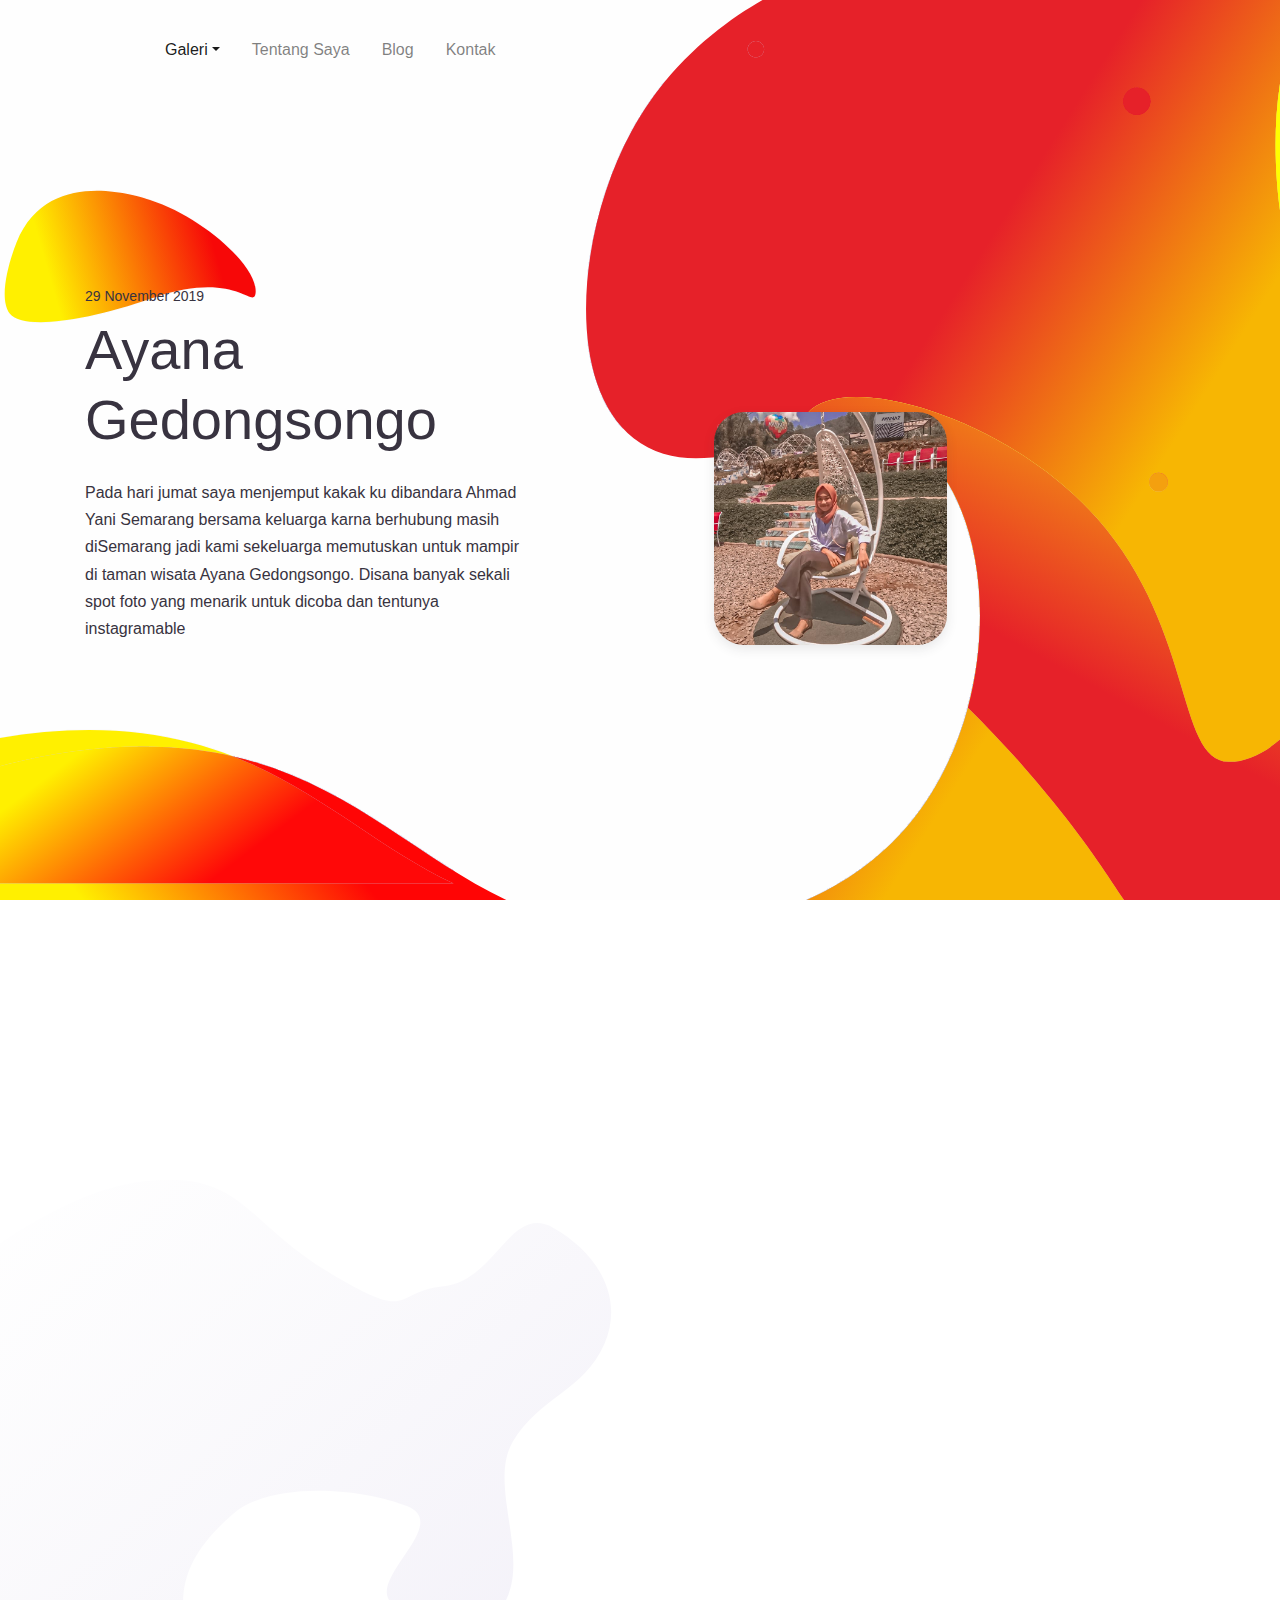
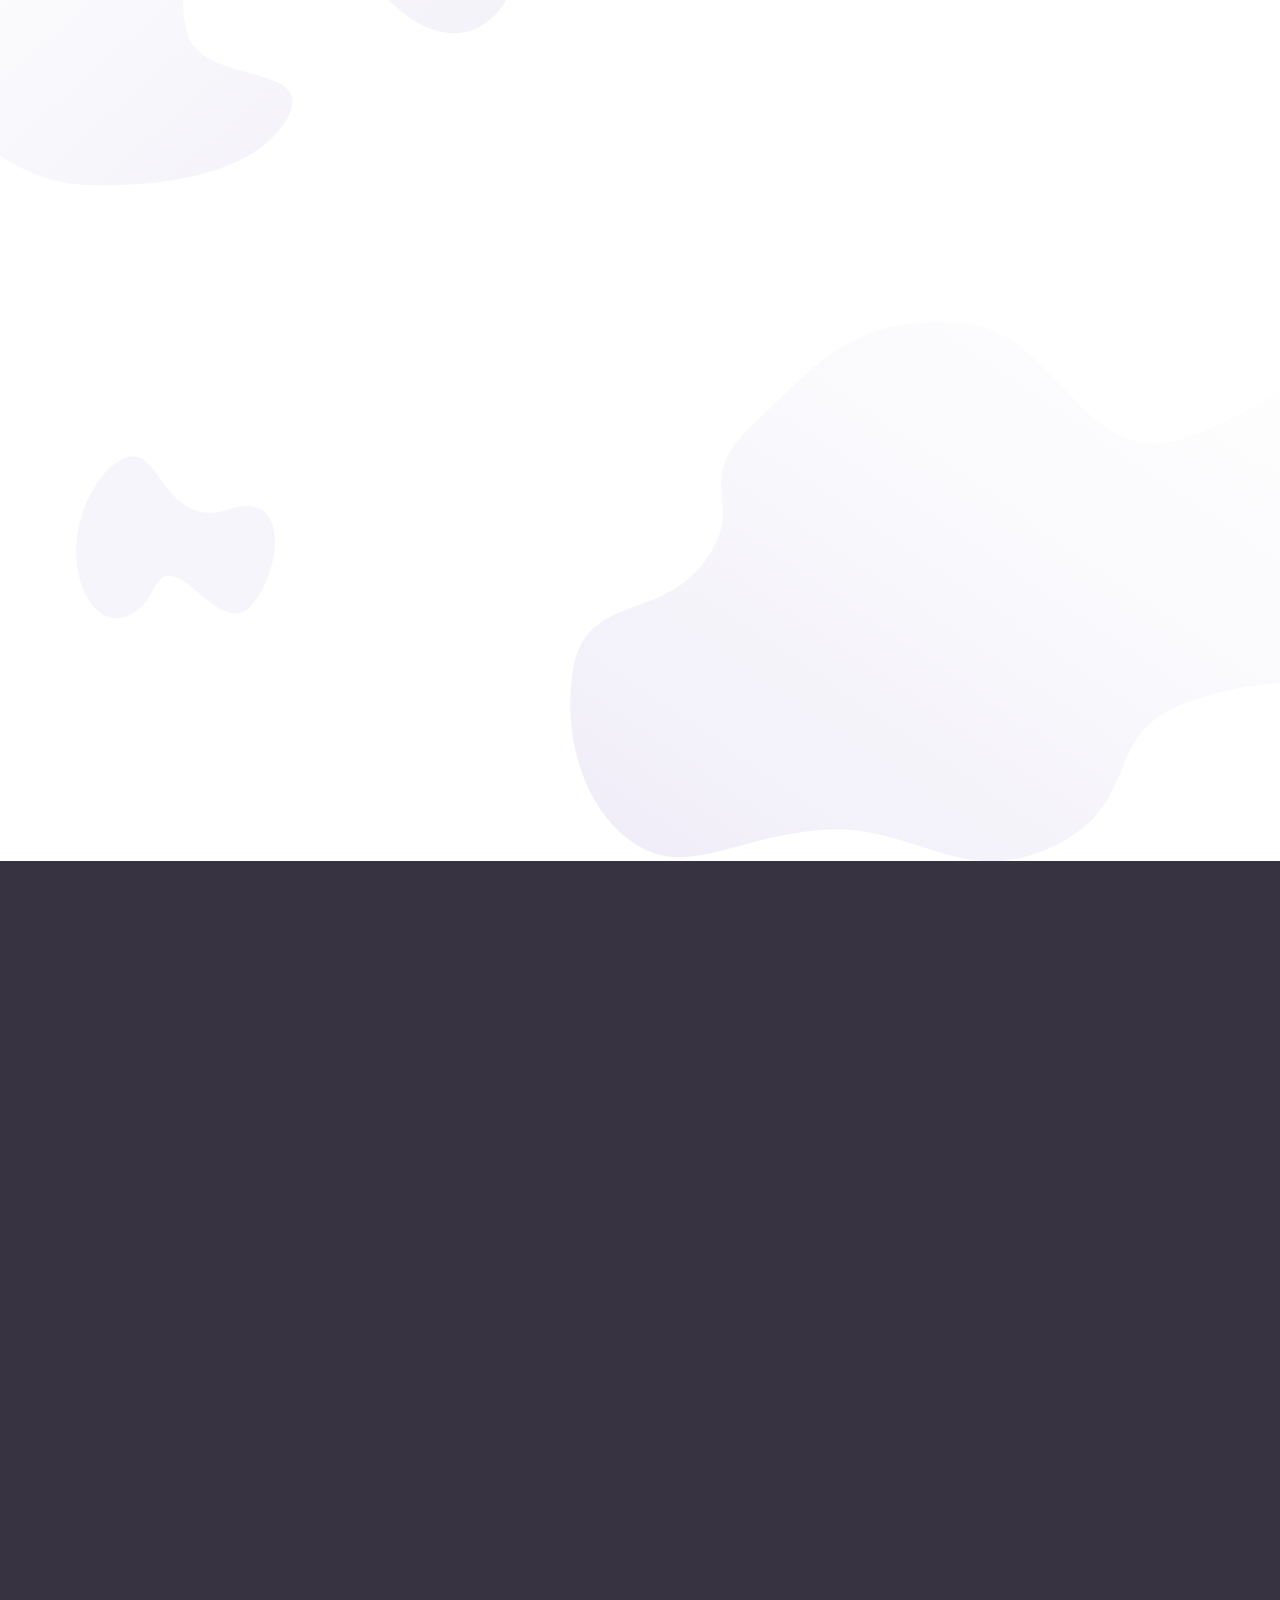
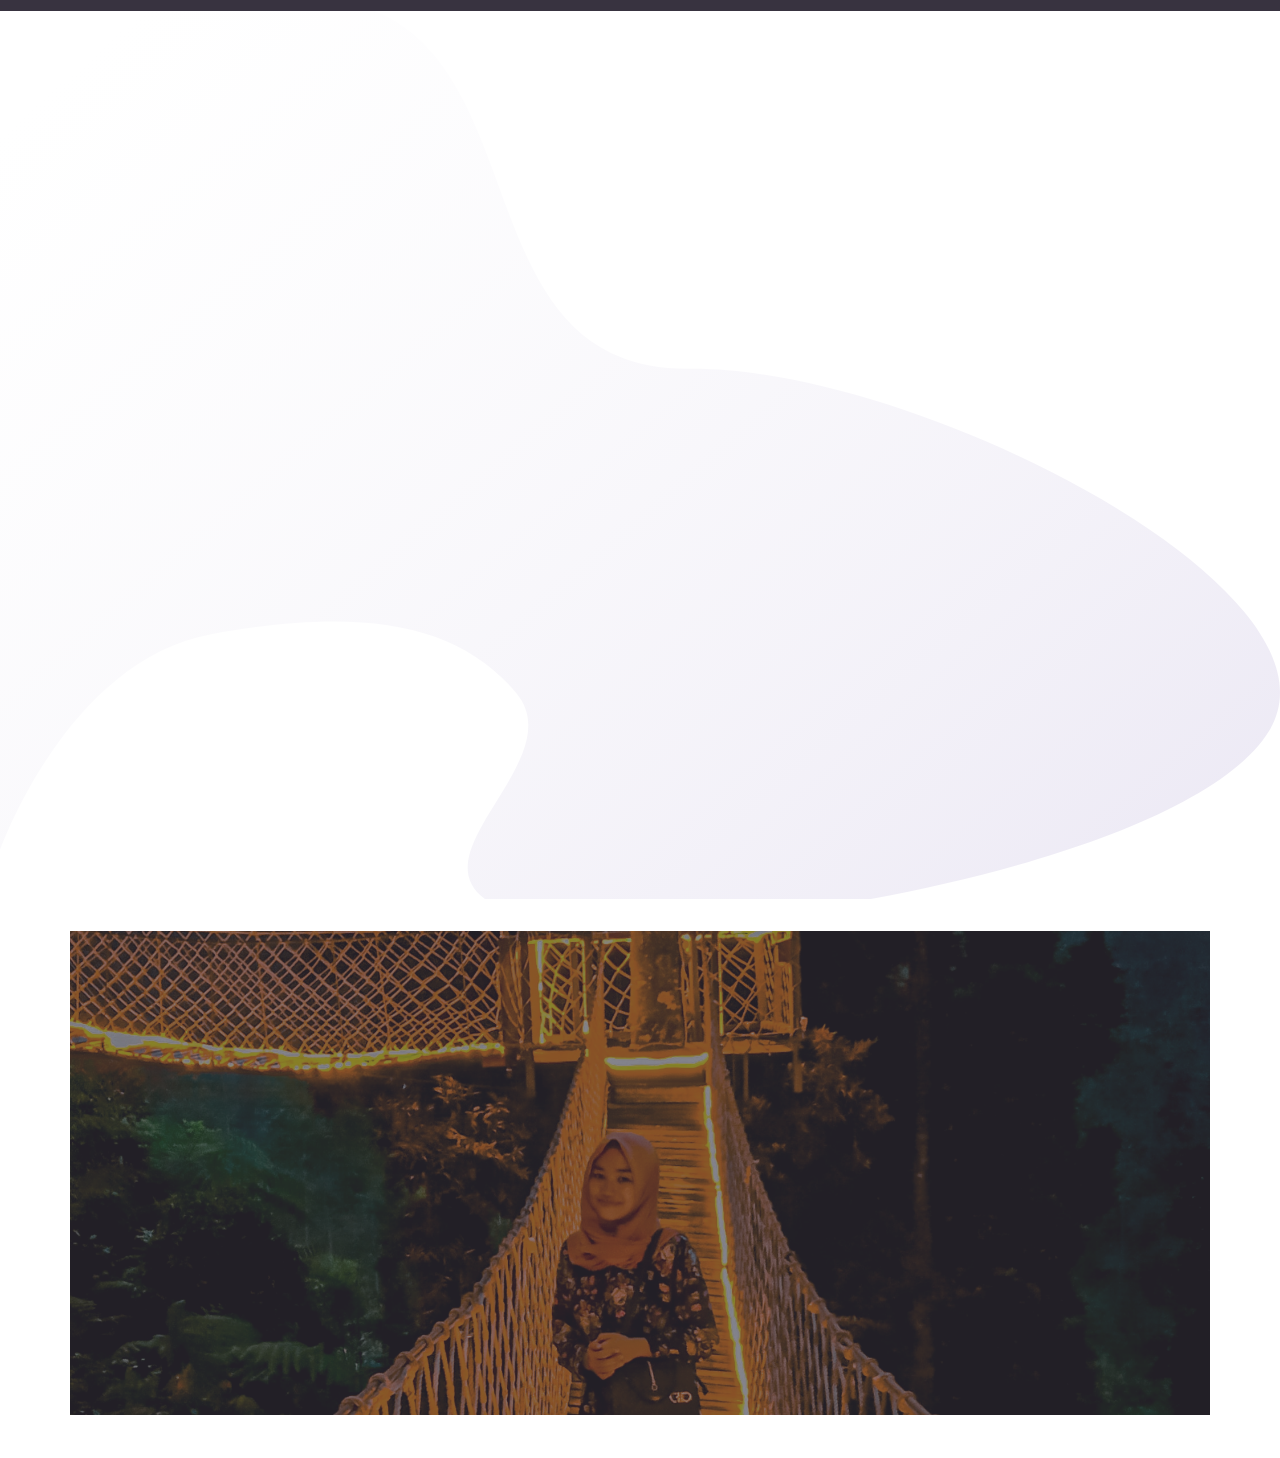
==== index.html @ 6489aa8d "Update index.html" ====
<!DOCTYPE html>
<html lang="en">
<head>
  <meta charset="UTF-8">
  <meta name="viewport" content="width=device-width, initial-scale=1.0">

  <meta http-equiv="X-UA-Compatible" content="ie=edge">
  

  <title>Putri Vina Fajriyani</title>

  <link rel="shortcut icon" href="img/favicon.ico" type="image/x-icon">

  <link rel="stylesheet" href="css/maicons.css">

  <link rel="stylesheet" href="vendor/animate/animate.css">

  <link rel="stylesheet" href="vendor/owl-carousel/css/owl.carousel.min.css">

  <link rel="stylesheet" href="css/bootstrap.css">
                                                  
  <link rel="stylesheet" href="css/vj.css">
  

</head>
<body>

<nav class="navbar navbar-expand-lg navbar-light navbar-floating">
  <div class="container">
    <a class="navbar-brand" href="#">
      
    </a>
    <button class="navbar-toggler" type="button" data-toggle="collapse" data-target="#navbarToggler" aria-controls="navbarToggler" aria-expanded="false" aria-label="Toggle navigation">
      <span class="navbar-toggler-icon"></span>
    </button>
  
    <div class="collapse navbar-collapse" id="navbarToggler">
      <ul class="navbar-nav ml-lg-5 mt-3 mt-lg-0">
        <li class="nav-item dropdown active">
          <a class="nav-link dropdown-toggle" href="#" id="navbarDropdown" data-toggle="dropdown" aria-haspopup="true" aria-expanded="false">Galeri</a>
          <div class="dropdown-menu" aria-labelledby="navbarDropdown">
            <a class="dropdown-item active" href="index.html">Liburan</a>
            <a class="dropdown-item" href="organisasi.html">Organisasi</a>
          </div>
        </li>
        <li class="nav-item">
          <a class="nav-link" href="tentang saya.html">Tentang Saya</a>
        </li>
        <li class="nav-item">
          <a class="nav-link" href="blog.html">Blog</a>
        </li>
        <li class="nav-item">
          <a class="nav-link" href="kontak.html">Kontak</a>
        </li>
      </ul>
      
    </div>
  </div>
</nav>
  
<div class="page-hero-section bg-image hero-home-1" style="background-image: url(img/hmmm.svg);">
  <div class="hero-caption pt-5">
    <div class="container h-100">
      <div class="row align-items-center h-100">
        <div class="col-lg-5 wow fadeInUp">
          <div class="badge mb-2"> 29 November 2019</div>
          <h1 class="mb-4">Ayana Gedongsongo</h1>
          <p class="mb-4">Pada hari jumat saya menjemput kakak ku dibandara Ahmad Yani Semarang bersama keluarga karna berhubung masih diSemarang jadi kami sekeluarga memutuskan untuk mampir di taman wisata Ayana Gedongsongo.
            Disana banyak sekali spot foto yang menarik untuk dicoba dan tentunya instagramable
          </p>
        </div>
         <div class="col-lg-6 d-none d-lg-block wow zoomIn">
          <div class="img-place mobile-preview shadow floating-animate">
            <img src="img/16.jpg" class="img-fluid" alt="">
          </div>
        </div>
      </div>
    </div>
  </div>
</div>

<!-- Clients -->
<div class="page-section mt-5">
  <div class="container">
    <div class="row">
      <div class="col-sm-6 col-lg-3 py-3 wow zoomIn">
        <div class="img-place client-img">
          
        </div>
      </div>
      <div class="col-sm-6 col-lg-3 py-3 wow zoomIn">
        <div class="img-place client-img">
          
        </div>
      </div>
      <div class="col-sm-6 col-lg-3 py-3 wow zoomIn">
        <div class="img-place client-img">
          
        </div>
      </div>
      <div class="col-sm-6 col-lg-3 py-3 wow zoomIn">
        <div class="img-place client-img">
         
        </div>
      </div>
    </div>
  </div>
</div> <!-- End clients -->

<div class="position-realive bg-image" style="background-image: url(img/pattern_1.svg);">

<div class="page-section">
  <div class="container">
    <div class="row">
      <div class="col-lg-5 py-3">
        <div class="img-place mobile-preview shadow wow zoomIn">
          <img src="img/17.jpg" alt="">
        </div>
      </div>
      <div class="col-lg-6 py-3 mt-lg-5">
        <div class="iconic-list">
          
          <div class="iconic-item wow fadeInUp">
            
            <div class="iconic-content">
              <h5>30 November 2019</h5>
              <p class="fs-small">
                <h1 class="mb-4">Pasar Malam Wiradesa</h1>
                <h8> Saya dan teman saya mengunjungi pasar malam didaerah Kecamatan Wiradesa,disana banyak sekali permainan yang seru dan tentunya menantang </h8>
              </p>
            </div>
          </div>
        </div>
      </div>
    </div>
  </div>
</div>

<div class="page-section">
  <div class="container">
    <div class="row">
      <div class="col-lg-6 offset-lg-1 py-3 mt-lg-5 wow fadeInUp">
        <h10>19 Desember 2019</h10>
        <h1 class="mb-4">Gunung Kembang Wonosobo</h1>
        <p class="mb-4">Gunung kembang adalah pendakian pertama saya,tracknya cukup menantang apalagi bagi saya yang pemula dan pengalaman pertama.cukup menegangkan karna pada saat pendakian terjadi hujan deras 
          dan angin yang cukup besar. Namun semua itu dibayar dengan view diatas puncak gunung kembang yang sangat indah, apalagi gunung kembang berdekatan dengan gunung sindoro, diatas sana saya dapat melihat puncak gunung sindoro walaupun tidak begitu jelas karena terhalang oleh kabut.
          Kami diatas sana hanya 6 jam setelah itu kita turun agar tidak terlalu gelap
        </p>
      </div>
      <div class="col-lg-5 py-3">
        <div class="img-place mobile-preview shadow wow zoomIn">
          <img src="img/18.jpg" alt="">
        </div>
      </div>
    </div>
  </div>
</div>
</div>


<div class="page-section bg-dark fg-white">
  <div class="container">
      <div class="row">
          <div class="col-lg-5 py-3">
             <div class="img-place mobile-preview shadow wow zoomIn">
                <img src="img/19.jpg" alt="">
                   </div>
                  </div>
                  <div class="col-lg-6 py-3 mt-lg-5">
                    <div class="iconic-list">
                      <div class="iconic-item wow fadeInUp">
                        <div class="iconic-content">
                          <h5>22 Desember 2019</h5>
                          <p class="fs-small">
                            <h1 class="mb-4">Taman Mini Indonesia Jakarta</h1>
                            <h8> Akhir tahun saya memutuskan ubtuk liburan kejakarta bersama adik saya,salah satu destinasi wisata yang saya kunjungi yaitu Taman mini Indonesia yang berada 
                              diJakarta Timur. Disana banyak sekali spot foto yang sangat menarik, apalagi TMII terkenal dengan bangunan daerah yang ada dinusantara, salah satu spot foto yang saya ambil yaitu benteng pahlawan.
                            JAdi buat kalian yang pingin keliling nusantara tapi budget ga pas pasan, TMII rekomended banget </h8>
                          </p>
                        </div>
                      </div>
                    </div>
                  </div>
                </div>
              </div>
            </div>
      </div>
    </div>
  </div>
</div>

<div class="page-section bg-image" style="background-image: url(img/pattern_2.svg);">
  <div class="page-section">
    <div class="container">
      <div class="row">
        <div class="col-lg-6 offset-lg-1 py-3 mt-lg-5 wow fadeInUp">
          <h10>18 Juli 2020</h10>
          <h1 class="mb-4">Dieng Wonosobo</h1>
          <p class="mb-4">Dieng memang salah satu destinasi tempat wisata yang tidak boleh terlewat,saya berlibur bersama teman teman ke dieng dengan naik motor. disana suasananya sangat dingin sekali
            tapi terpuaskan dengan view yang ada diDieng negeri atas awan, tidak heran jika Dieng disebut sebagai negeri atas awan karna memang daerahnya sangat berkabut. Yang paling menegangkan saat perjalanan pulang karena mulai malem,tentunya kabut mulai tebal, angin mulai kencang, dan cahaya mulai berkurang.
            Sempat ada kendala tapi alhamdulilah semuanya berjalan lancar dan selamat sampai tujuan. Ini adalah salah satu perjalanan yang menegangkan juga ternyata apalagi saya dan teman teman saya naik motor
          </p>
        </div>
        <div class="col-lg-5 py-3">
          <div class="img-place mobile-preview shadow wow zoomIn">
            <img src="img/22.jpg" alt="">
          </div>
        </div>
      </div>
    </div>
  </div>
  </div>
  <div class="container">
    <div class="row justify-content-left align-items-left">
      <div class="col-lg-5 mb-5 mb-lg-0 wow fadeInUp">
        <div class="col-lg-5 py-3">
          <div class="img-place mobile-preview shadow wow zoomIn">
          </div>
        </div>
      </div>
      

<div class="page-section bg-image bg-image-overlay-dark" style="background-image: url(img/24.jpg);">
  <div class="container fg-white">
    <div class="row">
      <div class="col-md-8 col-lg-6 offset-lg-1 wow fadeInUp">
        <h2 class="mb-5 fg-white fw-normal">Kata Kata Mutiara</h2>
        <p class="fs-large font-italic">Cita cita terendah wanita adalah menikah dengan orang kaya, tapi kamu tidak perlu menikah dengan orang kaya untuk kaya raya karena jalan tengahnya adalah berusaha</p>
        <p class="fs-large fg-grey fw-medium mb-5">Putri Vj</p>
      </div>
    </div>
  </div>
</div>

<div class="mt-4">
</div>
</div>
</div>
</div>



<div class="container">
<div class="row">
<div class="col-12 col-md-6 py-2">
<img src="../assets/favicon-light.png" alt="" width="40">
<!-- Please don't remove or modify the credits below -->

</div>
<div class="col-12 col-md-6 py-2"></div>
</div>
</div>
</div>
</footer> <!-- .page-footer -->


<script src="js/jquery-3.5.1.min.js"></script>

<script src="js/bootstrap.bundle.min.js"></script>

<script src="vendor/owl-carousel/js/owl.carousel.min.js"></script>

<script src="vendor/wow/wow.min.js"></script>

<script src="js/vj.js"></script>

</body>
</html>
---- css/maicons.css ----
@font-face {
  font-family: 'maicons';
  src:  url('../fonts/maicons.eot?c9nlkl');
  src:  url('../fonts/maicons.eot?c9nlkl#iefix') format('embedded-opentype'),
    url('../fonts/maicons.ttf?c9nlkl') format('truetype'),
    url('../fonts/maicons.woff?c9nlkl') format('woff'),
    url('../fonts/maicons.svg?c9nlkl#maicons') format('svg');
  font-weight: normal;
  font-style: normal;
  font-display: block;
}

[class^="mai-"], [class*=" mai-"] {
  /* use !important to prevent issues with browser extensions that change fonts */
  font-family: 'maicons' !important;
  speak: none;
  font-style: normal;
  font-weight: normal;
  font-variant: normal;
  text-transform: none;
  line-height: 1;

  /* Better Font Rendering =========== */
  -webkit-font-smoothing: antialiased;
  -moz-osx-font-smoothing: grayscale;
}

.mai-add:before {
  content: "\e900";
}
.mai-add-circle:before {
  content: "\e901";
}
.mai-add-circle-outline:before {
  content: "\e902";
}
.mai-airplane:before {
  content: "\e903";
}
.mai-airplane-outline:before {
  content: "\e904";
}
.mai-alarm:before {
  content: "\e905";
}
.mai-alarm-outline:before {
  content: "\e906";
}
.mai-albums:before {
  content: "\e907";
}
.mai-albums-outline:before {
  content: "\e908";
}
.mai-alert:before {
  content: "\e909";
}
.mai-alert-circle:before {
  content: "\e90a";
}
.mai-alert-circle-outline:before {
  content: "\e90b";
}
.mai-analytics:before {
  content: "\e90c";
}
.mai-analytics-outline:before {
  content: "\e90d";
}
.mai-aperture:before {
  content: "\e90e";
}
.mai-aperture-outline:before {
  content: "\e90f";
}
.mai-apps:before {
  content: "\e910";
}
.mai-apps-outline:before {
  content: "\e911";
}
.mai-archive:before {
  content: "\e912";
}
.mai-archive-outline:before {
  content: "\e913";
}
.mai-arrow-back:before {
  content: "\e914";
}
.mai-arrow-back-circle:before {
  content: "\e915";
}
.mai-arrow-back-circle-outline:before {
  content: "\e916";
}
.mai-arrow-down:before {
  content: "\e917";
}
.mai-arrow-down-circle:before {
  content: "\e918";
}
.mai-arrow-down-circle-outline:before {
  content: "\e919";
}
.mai-arrow-forward:before {
  content: "\e91a";
}
.mai-arrow-forward-circle:before {
  content: "\e91b";
}
.mai-arrow-forward-circle-outline:before {
  content: "\e91c";
}
.mai-arrow-redo:before {
  content: "\e91d";
}
.mai-arrow-redo-circle:before {
  content: "\e91e";
}
.mai-arrow-redo-circle-outline:before {
  content: "\e91f";
}
.mai-arrow-redo-outline:before {
  content: "\e920";
}
.mai-arrow-undo:before {
  content: "\e921";
}
.mai-arrow-undo-circle:before {
  content: "\e922";
}
.mai-arrow-undo-circle-outline:before {
  content: "\e923";
}
.mai-arrow-undo-outline:before {
  content: "\e924";
}
.mai-arrow-up:before {
  content: "\e925";
}
.mai-arrow-up-circle:before {
  content: "\e926";
}
.mai-arrow-up-circle-outline:before {
  content: "\e927";
}
.mai-at:before {
  content: "\e928";
}
.mai-at-circle:before {
  content: "\e929";
}
.mai-at-circle-outline:before {
  content: "\e92a";
}
.mai-attach:before {
  content: "\e92b";
}
.mai-attach-outline:before {
  content: "\e92c";
}
.mai-backspace:before {
  content: "\e92d";
}
.mai-backspace-outline:before {
  content: "\e92e";
}
.mai-bandage:before {
  content: "\e92f";
}
.mai-bandage-outline:before {
  content: "\e930";
}
.mai-bar-chart:before {
  content: "\e932";
}
.mai-bar-chart-outline:before {
  content: "\e933";
}
.mai-barbell:before {
  content: "\e931";
}
.mai-barcode:before {
  content: "\e934";
}
.mai-barcode-outline:before {
  content: "\e935";
}
.mai-baseball:before {
  content: "\e936";
}
.mai-baseball-outline:before {
  content: "\e937";
}
.mai-basket:before {
  content: "\e938";
}
.mai-basket-outline:before {
  content: "\e93b";
}
.mai-basketball:before {
  content: "\e939";
}
.mai-basketball-outline:before {
  content: "\e93a";
}
.mai-battery-charging:before {
  content: "\e93c";
}
.mai-battery-dead:before {
  content: "\e93d";
}
.mai-battery-full:before {
  content: "\e93e";
}
.mai-battery-half:before {
  content: "\e93f";
}
.mai-beaker:before {
  content: "\e940";
}
.mai-beaker-outline:before {
  content: "\e941";
}
.mai-bed:before {
  content: "\e942";
}
.mai-bed-outline:before {
  content: "\e943";
}
.mai-beer:before {
  content: "\e944";
}
.mai-beer-outline:before {
  content: "\e945";
}
.mai-bicycle:before {
  content: "\e946";
}
.mai-bluetooth:before {
  content: "\e947";
}
.mai-boat:before {
  content: "\e948";
}
.mai-boat-outline:before {
  content: "\e949";
}
.mai-body:before {
  content: "\e94a";
}
.mai-body-outline:before {
  content: "\e94b";
}
.mai-bonfire:before {
  content: "\e94c";
}
.mai-bonfire-outline:before {
  content: "\e94d";
}
.mai-book:before {
  content: "\e94e";
}
.mai-book-outline:before {
  content: "\e953";
}
.mai-bookmark:before {
  content: "\e94f";
}
.mai-bookmark-outline:before {
  content: "\e950";
}
.mai-bookmarks:before {
  content: "\e951";
}
.mai-bookmarks-outline:before {
  content: "\e952";
}
.mai-briefcase:before {
  content: "\e954";
}
.mai-briefcase-outline:before {
  content: "\e955";
}
.mai-browsers:before {
  content: "\e956";
}
.mai-browsers-outline:before {
  content: "\e957";
}
.mai-brush:before {
  content: "\e958";
}
.mai-brush-outline:before {
  content: "\e959";
}
.mai-bug:before {
  content: "\e95a";
}
.mai-bug-outline:before {
  content: "\e95b";
}
.mai-build:before {
  content: "\e95c";
}
.mai-build-outline:before {
  content: "\e95d";
}
.mai-bulb:before {
  content: "\e95e";
}
.mai-bulb-outline:before {
  content: "\e95f";
}
.mai-bus:before {
  content: "\e960";
}
.mai-bus-outline:before {
  content: "\e963";
}
.mai-business:before {
  content: "\e961";
}
.mai-business-outline:before {
  content: "\e962";
}
.mai-cafe:before {
  content: "\e964";
}
.mai-cafe-outline:before {
  content: "\e965";
}
.mai-calculator:before {
  content: "\e966";
}
.mai-calculator-outline:before {
  content: "\e967";
}
.mai-calendar:before {
  content: "\e968";
}
.mai-calendar-outline:before {
  content: "\e969";
}
.mai-call:before {
  content: "\e96a";
}
.mai-call-outline:before {
  content: "\e96b";
}
.mai-camera:before {
  content: "\e96c";
}
.mai-camera-outline:before {
  content: "\e96d";
}
.mai-camera-reverse:before {
  content: "\e96e";
}
.mai-camera-reverse-outline:before {
  content: "\e96f";
}
.mai-car:before {
  content: "\e970";
}
.mai-car-outline:before {
  content: "\e97f";
}
.mai-car-sport:before {
  content: "\e980";
}
.mai-car-sport-outline:before {
  content: "\e981";
}
.mai-card:before {
  content: "\e971";
}
.mai-card-outline:before {
  content: "\e972";
}
.mai-caret-back:before {
  content: "\e973";
}
.mai-caret-back-circle:before {
  content: "\e974";
}
.mai-caret-back-circle-outline:before {
  content: "\e975";
}
.mai-caret-down:before {
  content: "\e976";
}
.mai-caret-down-circle:before {
  content: "\e977";
}
.mai-caret-down-circle-outline:before {
  content: "\e978";
}
.mai-caret-forward:before {
  content: "\e979";
}
.mai-caret-forward-circle:before {
  content: "\e97a";
}
.mai-caret-forward-circle-outline:before {
  content: "\e97b";
}
.mai-caret-up:before {
  content: "\e97c";
}
.mai-caret-up-circle:before {
  content: "\e97d";
}
.mai-caret-up-circle-outline:before {
  content: "\e97e";
}
.mai-cart:before {
  content: "\e982";
}
.mai-cart-outline:before {
  content: "\e983";
}
.mai-cash:before {
  content: "\e984";
}
.mai-cash-outline:before {
  content: "\e985";
}
.mai-chatbox:before {
  content: "\e986";
}
.mai-chatbox-ellipses:before {
  content: "\e987";
}
.mai-chatbox-ellipses-outline:before {
  content: "\e988";
}
.mai-chatbox-outline:before {
  content: "\e989";
}
.mai-chatbubble:before {
  content: "\e98a";
}
.mai-chatbubble-ellipses:before {
  content: "\e98b";
}
.mai-chatbubble-ellipses-outline:before {
  content: "\e98c";
}
.mai-chatbubble-outline:before {
  content: "\e98d";
}
.mai-chatbubbles:before {
  content: "\e98e";
}
.mai-chatbubbles-outline:before {
  content: "\e98f";
}
.mai-checkbox:before {
  content: "\e990";
}
.mai-checkbox-outline:before {
  content: "\e991";
}
.mai-checkmark:before {
  content: "\e992";
}
.mai-checkmark-circle:before {
  content: "\e993";
}
.mai-checkmark-circle-outline:before {
  content: "\e994";
}
.mai-checkmark-done:before {
  content: "\e995";
}
.mai-checkmark-done-circle:before {
  content: "\e996";
}
.mai-checkmark-done-circle-outline:before {
  content: "\e997";
}
.mai-chevron-back:before {
  content: "\e998";
}
.mai-chevron-back-circle:before {
  content: "\e999";
}
.mai-chevron-back-circle-outline:before {
  content: "\e99a";
}
.mai-chevron-down:before {
  content: "\e99b";
}
.mai-chevron-down-circle:before {
  content: "\e99c";
}
.mai-chevron-down-circle-outline:before {
  content: "\e99d";
}
.mai-chevron-forward:before {
  content: "\e99e";
}
.mai-chevron-forward-circle:before {
  content: "\e99f";
}
.mai-chevron-forward-circle-outline:before {
  content: "\e9a0";
}
.mai-chevron-up:before {
  content: "\e9a1";
}
.mai-chevron-up-circle:before {
  content: "\e9a2";
}
.mai-chevron-up-circle-outline:before {
  content: "\e9a3";
}
.mai-clipboard:before {
  content: "\e9a4";
}
.mai-clipboard-outline:before {
  content: "\e9a5";
}
.mai-close:before {
  content: "\e9a6";
}
.mai-close-circle:before {
  content: "\e9a7";
}
.mai-close-circle-outline:before {
  content: "\e9a8";
}
.mai-cloud:before {
  content: "\e9a9";
}
.mai-cloud-circle:before {
  content: "\e9aa";
}
.mai-cloud-circle-outline:before {
  content: "\e9ab";
}
.mai-cloud-done:before {
  content: "\e9ac";
}
.mai-cloud-done-outline:before {
  content: "\e9ad";
}
.mai-cloud-download:before {
  content: "\e9ae";
}
.mai-cloud-download-outline:before {
  content: "\e9af";
}
.mai-cloud-offline:before {
  content: "\e9b0";
}
.mai-cloud-offline-outline:before {
  content: "\e9b1";
}
.mai-cloud-outline:before {
  content: "\e9b2";
}
.mai-cloud-upload:before {
  content: "\e9b3";
}
.mai-cloud-upload-outline:before {
  content: "\e9b4";
}
.mai-cloudy:before {
  content: "\e9b5";
}
.mai-cloudy-night:before {
  content: "\e9b6";
}
.mai-cloudy-night-outline:before {
  content: "\e9b7";
}
.mai-cloudy-outline:before {
  content: "\e9b8";
}
.mai-code:before {
  content: "\e9b9";
}
.mai-code-download:before {
  content: "\e9ba";
}
.mai-code-slash:before {
  content: "\e9bb";
}
.mai-code-working:before {
  content: "\e9bc";
}
.mai-cog:before {
  content: "\e9bd";
}
.mai-color-fill:before {
  content: "\e9be";
}
.mai-color-fill-outline:before {
  content: "\e9bf";
}
.mai-color-filter:before {
  content: "\e9c0";
}
.mai-color-filter-outline:before {
  content: "\e9c1";
}
.mai-color-palette:before {
  content: "\e9c2";
}
.mai-color-palette-outline:before {
  content: "\e9c3";
}
.mai-color-wand:before {
  content: "\e9c4";
}
.mai-color-wand-outline:before {
  content: "\e9c5";
}
.mai-compass:before {
  content: "\e9c6";
}
.mai-compass-outline:before {
  content: "\e9c7";
}
.mai-construct:before {
  content: "\e9c8";
}
.mai-construct-outline:before {
  content: "\e9c9";
}
.mai-contract:before {
  content: "\e9ca";
}
.mai-contrast:before {
  content: "\e9cb";
}
.mai-copy:before {
  content: "\e9cc";
}
.mai-copy-outline:before {
  content: "\e9cd";
}
.mai-create:before {
  content: "\e9ce";
}
.mai-create-outline:before {
  content: "\e9cf";
}
.mai-crop:before {
  content: "\e9d0";
}

.mai-cut:before {
  content: "\e9d3";
}
.mai-desktop:before {
  content: "\e9d4";
}
.mai-desktop-outline:before {
  content: "\e9d5";
}
.mai-disc:before {
  content: "\e9d6";
}
.mai-disc-outline:before {
  content: "\e9d7";
}
.mai-document:before {
  content: "\e9d8";
}
.mai-document-outline:before {
  content: "\e9d9";
}
.mai-document-text:before {
  content: "\e9dc";
}
.mai-document-text-outline:before {
  content: "\e9dd";
}
.mai-documents:before {
  content: "\e9da";
}
.mai-documents-outline:before {
  content: "\e9db";
}
.mai-download:before {
  content: "\e9de";
}
.mai-download-outline:before {
  content: "\e9df";
}
.mai-duplicate:before {
  content: "\e9e0";
}
.mai-duplicate-outline:before {
  content: "\e9e1";
}
.mai-ear:before {
  content: "\e9e2";
}
.mai-ear-outline:before {
  content: "\e9e3";
}
.mai-earth:before {
  content: "\e9e4";
}
.mai-earth-outline:before {
  content: "\e9e5";
}
.mai-easel:before {
  content: "\e9e6";
}
.mai-easel-outline:before {
  content: "\e9e7";
}
.mai-egg:before {
  content: "\e9e8";
}
.mai-egg-outline:before {
  content: "\e9e9";
}
.mai-ellipse:before {
  content: "\e9ea";
}
.mai-ellipse-outline:before {
  content: "\e9eb";
}
.mai-ellipsis-horizontal:before {
  content: "\e9ec";
}
.mai-ellipsis-horizontal-circle:before {
  content: "\e9ed";
}
.mai-ellipsis-vertical:before {
  content: "\e9ee";
}
.mai-ellipsis-vertical-circle:before {
  content: "\e9ef";
}
.mai-enter:before {
  content: "\e9f0";
}
.mai-enter-outline:before {
  content: "\e9f1";
}
.mai-exit:before {
  content: "\e9f2";
}
.mai-exit-outline:before {
  content: "\e9f3";
}
.mai-expand:before {
  content: "\e9f4";
}
.mai-eye:before {
  content: "\e9f5";
}
.mai-eye-off:before {
  content: "\e9f8";
}
.mai-eye-off-outline:before {
  content: "\e9f9";
}
.mai-eye-outline:before {
  content: "\e9fa";
}
.mai-eyedrop:before {
  content: "\e9f6";
}
.mai-eyedrop-outline:before {
  content: "\e9f7";
}
.mai-fast-food:before {
  content: "\e9fb";
}
.mai-fast-food-outline:before {
  content: "\e9fc";
}
.mai-female:before {
  content: "\e9fd";
}
.mai-file-tray:before {
  content: "\e9fe";
}
.mai-file-tray-full:before {
  content: "\e9ff";
}
.mai-file-tray-full-outline:before {
  content: "\ea00";
}
.mai-file-tray-outline:before {
  content: "\ea01";
}
.mai-film:before {
  content: "\ea02";
}
.mai-film-outline:before {
  content: "\ea03";
}
.mai-filter:before {
  content: "\ea04";
}
.mai-finger-print:before {
  content: "\ea05";
}
.mai-fitness:before {
  content: "\ea06";
}
.mai-fitness-outline:before {
  content: "\ea07";
}
.mai-flag:before {
  content: "\ea08";
}
.mai-flag-outline:before {
  content: "\ea09";
}
.mai-flame:before {
  content: "\ea0a";
}
.mai-flame-outline:before {
  content: "\ea0b";
}
.mai-flash:before {
  content: "\ea0c";
}
.mai-flash-off:before {
  content: "\ea0f";
}
.mai-flash-off-outline:before {
  content: "\ea10";
}
.mai-flash-outline:before {
  content: "\ea11";
}
.mai-flashlight:before {
  content: "\ea0d";
}
.mai-flashlight-outline:before {
  content: "\ea0e";
}
.mai-flask:before {
  content: "\ea12";
}
.mai-flask-outline:before {
  content: "\ea13";
}
.mai-flower:before {
  content: "\ea14";
}
.mai-flower-outline:before {
  content: "\ea15";
}
.mai-folder:before {
  content: "\ea16";
}
.mai-folder-open:before {
  content: "\ea17";
}
.mai-folder-open-outline:before {
  content: "\ea18";
}
.mai-folder-outline:before {
  content: "\ea19";
}
.mai-football:before {
  content: "\ea1a";
}
.mai-football-outline:before {
  content: "\ea1b";
}
.mai-funnel:before {
  content: "\ea1c";
}
.mai-funnel-outline:before {
  content: "\ea1d";
}
.mai-game-controller:before {
  content: "\ea1e";
}
.mai-game-controller-outline:before {
  content: "\ea1f";
}
.mai-gift:before {
  content: "\ea20";
}
.mai-gift-outline:before {
  content: "\ea21";
}
.mai-git-branch:before {
  content: "\ea22";
}
.mai-git-commit:before {
  content: "\ea23";
}
.mai-git-compare:before {
  content: "\ea24";
}
.mai-git-merge:before {
  content: "\ea25";
}
.mai-git-network:before {
  content: "\ea26";
}
.mai-git-pull-request:before {
  content: "\ea27";
}
.mai-glasses:before {
  content: "\ea28";
}
.mai-glasses-outline:before {
  content: "\ea29";
}
.mai-globe:before {
  content: "\ea2a";
}
.mai-globe-outline:before {
  content: "\ea2b";
}
.mai-golf:before {
  content: "\ea2c";
}
.mai-golf-outline:before {
  content: "\ea2d";
}
.mai-grid:before {
  content: "\ea2e";
}
.mai-grid-outline:before {
  content: "\ea2f";
}
.mai-hammer:before {
  content: "\ea30";
}
.mai-hammer-outline:before {
  content: "\ea31";
}
.mai-hand-left:before {
  content: "\ea32";
}
.mai-hand-left-outline:before {
  content: "\ea33";
}
.mai-hand-right:before {
  content: "\ea34";
}
.mai-hand-right-outline:before {
  content: "\ea35";
}
.mai-happy:before {
  content: "\ea36";
}
.mai-happy-outline:before {
  content: "\ea37";
}
.mai-hardware-chip:before {
  content: "\ea38";
}
.mai-hardware-chip-outline:before {
  content: "\ea39";
}
.mai-headset:before {
  content: "\ea3a";
}
.mai-headset-outline:before {
  content: "\ea3b";
}
.mai-heart:before {
  content: "\ea3c";
}
.mai-heart-circle:before {
  content: "\ea3d";
}
.mai-heart-circle-outline:before {
  content: "\ea3e";
}
.mai-heart-dislike:before {
  content: "\ea3f";
}
.mai-heart-dislike-circle:before {
  content: "\ea40";
}
.mai-heart-dislike-circle-outline:before {
  content: "\ea41";
}
.mai-heart-dislike-outline:before {
  content: "\ea42";
}
.mai-heart-half:before {
  content: "\ea43";
}
.mai-heart-half-outline:before {
  content: "\ea44";
}
.mai-heart-outline:before {
  content: "\ea45";
}
.mai-help:before {
  content: "\ea46";
}
.mai-help-buoy:before {
  content: "\ea47";
}
.mai-help-buoy-outline:before {
  content: "\ea48";
}
.mai-help-circle:before {
  content: "\ea49";
}
.mai-help-circle-outline:before {
  content: "\ea4a";
}
.mai-home:before {
  content: "\ea4b";
}
.mai-home-outline:before {
  content: "\ea4c";
}
.mai-hourglass:before {
  content: "\ea4d";
}
.mai-hourglass-outline:before {
  content: "\ea4e";
}
.mai-ice-cream:before {
  content: "\ea4f";
}
.mai-ice-cream-outline:before {
  content: "\ea50";
}
.mai-image:before {
  content: "\ea51";
}
.mai-image-outline:before {
  content: "\ea52";
}
.mai-images:before {
  content: "\ea53";
}
.mai-images-outline:before {
  content: "\ea54";
}
.mai-infinite:before {
  content: "\ea55";
}
.mai-information:before {
  content: "\ea56";
}
.mai-information-circle:before {
  content: "\ea57";
}
.mai-information-circle-outline:before {
  content: "\ea58";
}
.mai-journal:before {
  content: "\ea59";
}
.mai-journal-outline:before {
  content: "\ea5a";
}
.mai-key:before {
  content: "\ea5b";
}
.mai-key-outline:before {
  content: "\ea5c";
}
.mai-keypad:before {
  content: "\ea5d";
}
.mai-keypad-outline:before {
  content: "\ea5e";
}
.mai-language:before {
  content: "\ea5f";
}
.mai-laptop:before {
  content: "\ea60";
}
.mai-laptop-outline:before {
  content: "\ea61";
}
.mai-layers:before {
  content: "\ea62";
}
.mai-layers-outline:before {
  content: "\ea63";
}
.mai-leaf:before {
  content: "\ea64";
}
.mai-leaf-outline:before {
  content: "\ea65";
}
.mai-library:before {
  content: "\ea66";
}
.mai-library-outline:before {
  content: "\ea67";
}
.mai-link:before {
  content: "\ea68";
}
.mai-list:before {
  content: "\ea69";
}
.mai-list-circle:before {
  content: "\ea6a";
}
.mai-list-circle-outline:before {
  content: "\ea6b";
}
.mai-locate:before {
  content: "\ea6c";
}
.mai-location:before {
  content: "\ea6d";
}
.mai-location-outline:before {
  content: "\ea6e";
}
.mai-lock-closed:before {
  content: "\ea6f";
}
.mai-lock-closed-outline:before {
  content: "\ea70";
}
.mai-lock-open:before {
  content: "\ea71";
}
.mai-lock-open-outline:before {
  content: "\ea72";
}
.mai-log-in:before {
  content: "\ea73";
}
.mai-log-in-outline:before {
  content: "\ea74";
}
.mai-log-out:before {
  content: "\ea75";
}
.mai-log-out-outline:before {
  content: "\ea76";
}
.mai-logo-500px:before {
  content: "\ea8e";
}
.mai-logo-accessible-icon:before {
  content: "\eaef";
}
.mai-logo-accusoft:before {
  content: "\eba2";
}
.mai-logo-algolia:before {
  content: "\eba3";
}
.mai-logo-alipay:before {
  content: "\eba4";
}
.mai-logo-amazon:before {
  content: "\eba5";
}
.mai-logo-amplify:before {
  content: "\eba6";
}
.mai-logo-android:before {
  content: "\eba7";
}
.mai-logo-angular:before {
  content: "\eba8";
}
.mai-logo-apple:before {
  content: "\eba9";
}
.mai-logo-apple-appstore:before {
  content: "\ebaa";
}
.mai-logo-aws:before {
  content: "\ebab";
}
.mai-logo-behance:before {
  content: "\ebac";
}
.mai-logo-bitbucket:before {
  content: "\ebad";
}
.mai-logo-bitcoin:before {
  content: "\ebae";
}
.mai-logo-blackberry:before {
  content: "\ebaf";
}
.mai-logo-blogger:before {
  content: "\ebb0";
}
.mai-logo-buffer:before {
  content: "\ebb1";
}
.mai-logo-buysellads:before {
  content: "\ebb2";
}
.mai-logo-capacitor:before {
  content: "\ebb3";
}
.mai-logo-cc-amazon-pay:before {
  content: "\ebb4";
}
.mai-logo-cc-amex:before {
  content: "\ebb5";
}
.mai-logo-cc-apple-pay:before {
  content: "\ebb6";
}
.mai-logo-cc-diners-club:before {
  content: "\ebb7";
}
.mai-logo-cc-discover:before {
  content: "\ebb8";
}
.mai-logo-cc-jcb:before {
  content: "\ebb9";
}
.mai-logo-cc-mastercard:before {
  content: "\ebba";
}
.mai-logo-cc-paypal:before {
  content: "\ebbb";
}
.mai-logo-cc-stripe:before {
  content: "\ebbc";
}
.mai-logo-cc-visa:before {
  content: "\ebbd";
}
.mai-logo-chrome:before {
  content: "\ebbe";
}
.mai-logo-closed-captioning:before {
  content: "\ebbf";
}
.mai-logo-codepen:before {
  content: "\ebc0";
}
.mai-logo-cpanel:before {
  content: "\ebc1";
}
.mai-logo-creative-commons:before {
  content: "\ebc2";
}
.mai-logo-css3:before {
  content: "\ebc3";
}
.mai-logo-cuttlefish:before {
  content: "\ebc4";
}
.mai-logo-d-and-d:before {
  content: "\ebc5";
}
.mai-logo-dashcube:before {
  content: "\ebc6";
}
.mai-logo-designernews:before {
  content: "\ebc7";
}
.mai-logo-deviantart:before {
  content: "\ebc8";
}
.mai-logo-digg:before {
  content: "\ebc9";
}
.mai-logo-digital-ocean:before {
  content: "\ebca";
}
.mai-logo-discord:before {
  content: "\ebcb";
}
.mai-logo-discourse:before {
  content: "\ebcc";
}
.mai-logo-dochub:before {
  content: "\ebcd";
}
.mai-logo-docker:before {
  content: "\ebce";
}
.mai-logo-dribbble:before {
  content: "\ebcf";
}
.mai-logo-dropbox:before {
  content: "\ebd0";
}
.mai-logo-drupal:before {
  content: "\ebd1";
}
.mai-logo-dyalog:before {
  content: "\ebd2";
}
.mai-logo-earlybirds:before {
  content: "\ebd3";
}
.mai-logo-ebay:before {
  content: "\ebd4";
}
.mai-logo-edge:before {
  content: "\ebd5";
}
.mai-logo-electron:before {
  content: "\ebd6";
}
.mai-logo-elementor:before {
  content: "\ebd7";
}
.mai-logo-ello:before {
  content: "\ebd8";
}
.mai-logo-ember:before {
  content: "\ebd9";
}
.mai-logo-empire:before {
  content: "\ebda";
}
.mai-logo-envira:before {
  content: "\ebdb";
}
.mai-logo-erlang:before {
  content: "\ebdc";
}
.mai-logo-etsy:before {
  content: "\ebdd";
}
.mai-logo-euro:before {
  content: "\ebde";
}
.mai-logo-expeditedssl:before {
  content: "\ebdf";
}
.mai-logo-facebook:before {
  content: "\ebe0";
}
.mai-logo-facebook-f:before {
  content: "\ebe1";
}
.mai-logo-facebook-messenger:before {
  content: "\ebe2";
}
.mai-logo-firebase:before {
  content: "\ebe3";
}
.mai-logo-firefox:before {
  content: "\ebe4";
}
.mai-logo-flickr:before {
  content: "\ebe5";
}
.mai-logo-flipboard:before {
  content: "\ebe6";
}
.mai-logo-fly:before {
  content: "\ebe7";
}
.mai-logo-foursquare:before {
  content: "\ebe8";
}
.mai-logo-freebsd:before {
  content: "\ebe9";
}
.mai-logo-gg:before {
  content: "\ebea";
}
.mai-logo-git:before {
  content: "\ebeb";
}
.mai-logo-github:before {
  content: "\ebec";
}
.mai-logo-github-alt:before {
  content: "\ebed";
}
.mai-logo-gitlab:before {
  content: "\ebee";
}
.mai-logo-gitter:before {
  content: "\ebef";
}
.mai-logo-glide:before {
  content: "\ebf0";
}
.mai-logo-glide-g:before {
  content: "\ebf1";
}
.mai-logo-google:before {
  content: "\ebf2";
}
.mai-logo-google-drive:before {
  content: "\ebf3";
}
.mai-logo-google-play:before {
  content: "\ebf4";
}
.mai-logo-google-playstore:before {
  content: "\ebf5";
}
.mai-logo-google-plus:before {
  content: "\ebf6";
}
.mai-logo-google-plus-g:before {
  content: "\ebf7";
}
.mai-logo-google-wallet:before {
  content: "\ebf8";
}
.mai-logo-grunt:before {
  content: "\ebf9";
}
.mai-logo-gulp:before {
  content: "\ebfa";
}
.mai-logo-hackernews:before {
  content: "\ebfb";
}
.mai-logo-hotjar:before {
  content: "\ebfc";
}
.mai-logo-html5:before {
  content: "\ebfd";
}
.mai-logo-hubspot:before {
  content: "\ebfe";
}
.mai-logo-imdb:before {
  content: "\ebff";
}
.mai-logo-instagram:before {
  content: "\ec00";
}
.mai-logo-internet-explorer:before {
  content: "\ec01";
}
.mai-logo-ionic:before {
  content: "\ec02";
}
.mai-logo-ionitron:before {
  content: "\ec03";
}
.mai-logo-itunes:before {
  content: "\ec04";
}
.mai-logo-java:before {
  content: "\ec05";
}
.mai-logo-javascript:before {
  content: "\ec06";
}
.mai-logo-joomla:before {
  content: "\ec07";
}
.mai-logo-jsfiddle:before {
  content: "\ec08";
}
.mai-logo-keycdn:before {
  content: "\ec09";
}
.mai-logo-laravel:before {
  content: "\ec0a";
}
.mai-logo-lastfm:before {
  content: "\ec0b";
}
.mai-logo-leanpub:before {
  content: "\ec0c";
}
.mai-logo-less:before {
  content: "\ec0d";
}
.mai-logo-line:before {
  content: "\ec0e";
}
.mai-logo-linkedin:before {
  content: "\ec0f";
}
.mai-logo-linux:before {
  content: "\ec10";
}
.mai-logo-magento:before {
  content: "\ec11";
}
.mai-logo-mailchimp:before {
  content: "\ec12";
}
.mai-logo-markdown:before {
  content: "\ec13";
}
.mai-logo-maxcdn:before {
  content: "\ec14";
}
.mai-logo-medium:before {
  content: "\ec15";
}
.mai-logo-medium-m:before {
  content: "\ec16";
}
.mai-logo-meetup:before {
  content: "\ec17";
}
.mai-logo-microsoft:before {
  content: "\ec18";
}
.mai-logo-mix:before {
  content: "\ec19";
}
.mai-logo-mixcloud:before {
  content: "\ec1a";
}
.mai-logo-nodejs:before {
  content: "\ec1b";
}
.mai-logo-npm:before {
  content: "\ec1c";
}
.mai-logo-octocat:before {
  content: "\ec1d";
}
.mai-logo-opencart:before {
  content: "\ec1e";
}
.mai-logo-openid:before {
  content: "\ec1f";
}
.mai-logo-opera:before {
  content: "\ec20";
}
.mai-logo-patreon:before {
  content: "\ec21";
}
.mai-logo-paypal:before {
  content: "\ec22";
}
.mai-logo-php:before {
  content: "\ec23";
}
.mai-logo-pinterest:before {
  content: "\ec24";
}
.mai-logo-pinterest-p:before {
  content: "\ec25";
}
.mai-logo-playstation:before {
  content: "\ec26";
}
.mai-logo-product-hunt:before {
  content: "\ec27";
}
.mai-logo-pwa:before {
  content: "\ec28";
}
.mai-logo-python:before {
  content: "\ec29";
}
.mai-logo-qq:before {
  content: "\ec2a";
}
.mai-logo-quora:before {
  content: "\ec2b";
}
.mai-logo-react:before {
  content: "\ec2c";
}
.mai-logo-readme:before {
  content: "\ec2d";
}
.mai-logo-reddit:before {
  content: "\ec2e";
}
.mai-logo-researchgate:before {
  content: "\ec2f";
}
.mai-logo-rocketchat:before {
  content: "\ec30";
}
.mai-logo-rss:before {
  content: "\ec31";
}
.mai-logo-safari:before {
  content: "\ec32";
}
.mai-logo-sass:before {
  content: "\ec33";
}
.mai-logo-scribd:before {
  content: "\ec34";
}
.mai-logo-searchengin:before {
  content: "\ec35";
}
.mai-logo-sellcast:before {
  content: "\ec36";
}
.mai-logo-sellsy:before {
  content: "\ec37";
}
.mai-logo-skype:before {
  content: "\ec38";
}
.mai-logo-slack:before {
  content: "\ec39";
}
.mai-logo-slideshare:before {
  content: "\ec3a";
}
.mai-logo-snapchat:before {
  content: "\ec3b";
}
.mai-logo-soundcloud:before {
  content: "\ec3c";
}
.mai-logo-spotify:before {
  content: "\ec3d";
}
.mai-logo-squarespace:before {
  content: "\ec3e";
}
.mai-logo-stack-exchange:before {
  content: "\ec3f";
}
.mai-logo-stackoverflow:before {
  content: "\ec40";
}
.mai-logo-staylinked:before {
  content: "\ec41";
}
.mai-logo-steam:before {
  content: "\ec42";
}
.mai-logo-stencil:before {
  content: "\ec43";
}
.mai-logo-stripe:before {
  content: "\ec44";
}
.mai-logo-stripe-s:before {
  content: "\ec45";
}
.mai-logo-teamspeak:before {
  content: "\ec46";
}
.mai-logo-telegram:before {
  content: "\ec47";
}
.mai-logo-trello:before {
  content: "\ec48";
}
.mai-logo-tripadvisor:before {
  content: "\ec49";
}
.mai-logo-tumblr:before {
  content: "\ec4a";
}
.mai-logo-tux:before {
  content: "\ec4b";
}
.mai-logo-twitch:before {
  content: "\ec4c";
}
.mai-logo-twitter:before {
  content: "\ec4d";
}
.mai-logo-uber:before {
  content: "\ec4e";
}
.mai-logo-uikit:before {
  content: "\ec4f";
}
.mai-logo-usd:before {
  content: "\ec50";
}
.mai-logo-viacoin:before {
  content: "\ec51";
}
.mai-logo-viadeo:before {
  content: "\ec52";
}
.mai-logo-viber:before {
  content: "\ec53";
}
.mai-logo-vimeo:before {
  content: "\ec54";
}
.mai-logo-vk:before {
  content: "\ec55";
}
.mai-logo-vue:before {
  content: "\ec56";
}
.mai-logo-web-component:before {
  content: "\ec57";
}
.mai-logo-weebly:before {
  content: "\ec58";
}
.mai-logo-weibo:before {
  content: "\ec59";
}
.mai-logo-whatsapp:before {
  content: "\ec5a";
}
.mai-logo-whmcs:before {
  content: "\ec5b";
}
.mai-logo-wikipedia-w:before {
  content: "\ec5c";
}
.mai-logo-windows:before {
  content: "\ec5d";
}
.mai-logo-wix:before {
  content: "\ec5e";
}
.mai-logo-wordpress:before {
  content: "\ec5f";
}
.mai-logo-xbox:before {
  content: "\ec60";
}
.mai-logo-xing:before {
  content: "\ec61";
}
.mai-logo-yahoo:before {
  content: "\ec62";
}
.mai-logo-yen:before {
  content: "\ec63";
}
.mai-logo-youtube:before {
  content: "\ec64";
}
.mai-magnet:before {
  content: "\ea77";
}
.mai-magnet-outline:before {
  content: "\ea78";
}
.mai-mail:before {
  content: "\ea79";
}
.mai-mail-open:before {
  content: "\ea7a";
}
.mai-mail-open-outline:before {
  content: "\ea7b";
}
.mai-mail-outline:before {
  content: "\ea7c";
}
.mai-mail-unread:before {
  content: "\ea7d";
}
.mai-mail-unread-outline:before {
  content: "\ea7e";
}
.mai-male:before {
  content: "\ea7f";
}
.mai-male-female:before {
  content: "\ea80";
}
.mai-man:before {
  content: "\ea81";
}
.mai-man-outline:before {
  content: "\ea82";
}
.mai-map:before {
  content: "\ea83";
}
.mai-map-outline:before {
  content: "\ea84";
}
.mai-medal:before {
  content: "\ea85";
}
.mai-medal-outline:before {
  content: "\ea86";
}
.mai-medical:before {
  content: "\ea87";
}
.mai-medical-outline:before {
  content: "\ea88";
}
.mai-medkit:before {
  content: "\ea89";
}
.mai-medkit-outline:before {
  content: "\ea8a";
}
.mai-megaphone:before {
  content: "\ea8b";
}
.mai-megaphone-outline:before {
  content: "\ea8c";
}
.mai-menu:before {
  content: "\ea8d";
}
.mai-mic:before {
  content: "\ea8f";
}
.mai-mic-circle:before {
  content: "\ea90";
}
.mai-mic-circle-outline:before {
  content: "\ea91";
}
.mai-mic-off:before {
  content: "\ea92";
}
.mai-mic-off-circle:before {
  content: "\ea93";
}
.mai-mic-off-circle-outline:before {
  content: "\ea94";
}
.mai-mic-off-outline:before {
  content: "\ea95";
}
.mai-mic-outline:before {
  content: "\ea96";
}
.mai-moon:before {
  content: "\ea97";
}
.mai-moon-outline:before {
  content: "\ea98";
}
.mai-move:before {
  content: "\ea99";
}
.mai-musical-note:before {
  content: "\ea9a";
}
.mai-musical-note-outline:before {
  content: "\ea9b";
}
.mai-musical-notes:before {
  content: "\ea9c";
}
.mai-musical-notes-outline:before {
  content: "\ea9d";
}
.mai-navigate:before {
  content: "\ea9e";
}
.mai-navigate-circle:before {
  content: "\ea9f";
}
.mai-navigate-circle-outline:before {
  content: "\eaa0";
}
.mai-navigate-outline:before {
  content: "\eaa1";
}
.mai-newspaper:before {
  content: "\eaa2";
}
.mai-newspaper-outline:before {
  content: "\eaa3";
}
.mai-notifications:before {
  content: "\eaa4";
}
.mai-notifications-circle:before {
  content: "\eaa5";
}
.mai-notifications-circle-outline:before {
  content: "\eaa6";
}
.mai-notifications-off:before {
  content: "\eaa7";
}
.mai-notifications-off-circle:before {
  content: "\eaa8";
}
.mai-notifications-off-circle-outline:before {
  content: "\eaa9";
}
.mai-notifications-off-outline:before {
  content: "\eaaa";
}
.mai-notifications-outline:before {
  content: "\eaab";
}
.mai-nuclear:before {
  content: "\eaac";
}
.mai-nuclear-outline:before {
  content: "\eaad";
}
.mai-nutrition:before {
  content: "\eaae";
}
.mai-nutrition-outline:before {
  content: "\eaaf";
}
.mai-open:before {
  content: "\eab0";
}
.mai-open-outline:before {
  content: "\eab1";
}
.mai-options:before {
  content: "\eab2";
}
.mai-options-outline:before {
  content: "\eab3";
}
.mai-paper-plane:before {
  content: "\eab4";
}
.mai-paper-plane-outline:before {
  content: "\eab5";
}
.mai-partly-sunny:before {
  content: "\eab6";
}
.mai-partly-sunny-outline:before {
  content: "\eab7";
}
.mai-pause:before {
  content: "\eab8";
}
.mai-pause-circle:before {
  content: "\eab9";
}
.mai-pause-circle-outline:before {
  content: "\eaba";
}
.mai-paw:before {
  content: "\eabb";
}
.mai-paw-outline:before {
  content: "\eabc";
}
.mai-pencil:before {
  content: "\eabd";
}
.mai-people:before {
  content: "\eabe";
}
.mai-people-circle:before {
  content: "\eabf";
}
.mai-people-circle-outline:before {
  content: "\eac0";
}
.mai-people-outline:before {
  content: "\eac1";
}
.mai-person:before {
  content: "\eac2";
}
.mai-person-add:before {
  content: "\eac3";
}
.mai-person-add-outline:before {
  content: "\eac4";
}
.mai-person-circle:before {
  content: "\eac5";
}
.mai-person-circle-outline:before {
  content: "\eac6";
}
.mai-person-outline:before {
  content: "\eac7";
}
.mai-person-remove:before {
  content: "\eac8";
}
.mai-person-remove-outline:before {
  content: "\eac9";
}
.mai-phone-landscape:before {
  content: "\eaca";
}
.mai-phone-landscape-outline:before {
  content: "\eacb";
}
.mai-phone-portrait:before {
  content: "\eacc";
}
.mai-phone-portrait-outline:before {
  content: "\eacd";
}
.mai-pie-chart:before {
  content: "\eace";
}
.mai-pie-chart-outline:before {
  content: "\eacf";
}
.mai-pin:before {
  content: "\ead0";
}
.mai-pin-outline:before {
  content: "\ead1";
}
.mai-pint:before {
  content: "\ead2";
}
.mai-pint-outline:before {
  content: "\ead3";
}
.mai-pizza:before {
  content: "\ead4";
}
.mai-pizza-outline:before {
  content: "\ead5";
}
.mai-planet:before {
  content: "\ead6";
}
.mai-planet-outline:before {
  content: "\ead7";
}
.mai-play:before {
  content: "\ead8";
}
.mai-play-back:before {
  content: "\ead9";
}
.mai-play-back-circle:before {
  content: "\eada";
}
.mai-play-back-circle-outline:before {
  content: "\eadb";
}
.mai-play-back-outline:before {
  content: "\eadc";
}
.mai-play-circle:before {
  content: "\eadd";
}
.mai-play-circle-outline:before {
  content: "\eade";
}
.mai-play-forward:before {
  content: "\eadf";
}
.mai-play-forward-circle:before {
  content: "\eae0";
}
.mai-play-forward-circle-outline:before {
  content: "\eae1";
}
.mai-play-forward-outline:before {
  content: "\eae2";
}
.mai-play-outline:before {
  content: "\eae3";
}
.mai-play-skip-back:before {
  content: "\eae4";
}
.mai-play-skip-back-circle:before {
  content: "\eae5";
}
.mai-play-skip-back-circle-outline:before {
  content: "\eae6";
}
.mai-play-skip-back-outline:before {
  content: "\eae7";
}
.mai-play-skip-forward:before {
  content: "\eae8";
}
.mai-play-skip-forward-circle:before {
  content: "\eae9";
}
.mai-play-skip-forward-circle-outline:before {
  content: "\eaea";
}
.mai-play-skip-forward-outline:before {
  content: "\eaeb";
}
.mai-podium:before {
  content: "\eaec";
}
.mai-podium-outline:before {
  content: "\eaed";
}
.mai-power:before {
  content: "\eaee";
}
.mai-pricetag:before {
  content: "\eaf0";
}
.mai-pricetag-outline:before {
  content: "\eaf1";
}
.mai-pricetags:before {
  content: "\eaf2";
}
.mai-pricetags-outline:before {
  content: "\eaf3";
}
.mai-print:before {
  content: "\eaf4";
}
.mai-print-outline:before {
  content: "\eaf5";
}
.mai-pulse:before {
  content: "\eaf6";
}
.mai-pulse-outline:before {
  content: "\eaf7";
}
.mai-push:before {
  content: "\eaf8";
}
.mai-push-outline:before {
  content: "\eaf9";
}
.mai-qr-code:before {
  content: "\eafa";
}
.mai-qr-code-outline:before {
  content: "\eafb";
}
.mai-radio:before {
  content: "\eafc";
}
.mai-radio-button-off:before {
  content: "\eafd";
}
.mai-radio-button-on:before {
  content: "\eafe";
}
.mai-rainy:before {
  content: "\eaff";
}
.mai-rainy-outline:before {
  content: "\eb00";
}
.mai-reader:before {
  content: "\eb01";
}
.mai-reader-outline:before {
  content: "\eb02";
}
.mai-receipt:before {
  content: "\eb03";
}
.mai-receipt-outline:before {
  content: "\eb04";
}
.mai-recording:before {
  content: "\eb05";
}
.mai-recording-outline:before {
  content: "\eb06";
}
.mai-refresh:before {
  content: "\eb07";
}
.mai-refresh-circle:before {
  content: "\eb08";
}
.mai-refresh-circle-outline:before {
  content: "\eb09";
}
.mai-reload:before {
  content: "\eb0a";
}
.mai-reload-circle:before {
  content: "\eb0b";
}
.mai-reload-circle-outline:before {
  content: "\eb0c";
}
.mai-remove:before {
  content: "\eb0d";
}
.mai-remove-circle:before {
  content: "\eb0e";
}
.mai-remove-circle-outline:before {
  content: "\eb0f";
}
.mai-reorder-four:before {
  content: "\eb10";
}
.mai-reorder-three:before {
  content: "\eb11";
}
.mai-reorder-two:before {
  content: "\eb12";
}
.mai-repeat:before {
  content: "\eb13";
}
.mai-resize:before {
  content: "\eb14";
}
.mai-restaurant:before {
  content: "\eb15";
}
.mai-restaurant-outline:before {
  content: "\eb16";
}
.mai-return-down-back:before {
  content: "\eb17";
}
.mai-return-down-forward:before {
  content: "\eb18";
}
.mai-return-up-back:before {
  content: "\eb19";
}
.mai-return-up-forward:before {
  content: "\eb1a";
}
.mai-ribbon:before {
  content: "\eb1b";
}
.mai-ribbon-outline:before {
  content: "\eb1c";
}
.mai-rocket:before {
  content: "\eb1d";
}
.mai-rocket-outline:before {
  content: "\eb1e";
}
.mai-rose:before {
  content: "\eb1f";
}
.mai-rose-outline:before {
  content: "\eb20";
}
.mai-sad:before {
  content: "\eb21";
}
.mai-sad-outline:before {
  content: "\eb22";
}
.mai-save:before {
  content: "\eb23";
}
.mai-save-outline:before {
  content: "\eb24";
}
.mai-scan:before {
  content: "\eb25";
}
.mai-scan-circle:before {
  content: "\eb26";
}
.mai-scan-circle-outline:before {
  content: "\eb27";
}
.mai-school:before {
  content: "\eb28";
}
.mai-school-outline:before {
  content: "\eb29";
}
.mai-search:before {
  content: "\eb2a";
}
.mai-search-circle:before {
  content: "\eb2b";
}
.mai-search-circle-outline:before {
  content: "\eb2c";
}
.mai-send:before {
  content: "\eb2d";
}
.mai-send-outline:before {
  content: "\eb2e";
}
.mai-server:before {
  content: "\eb2f";
}
.mai-server-outline:before {
  content: "\eb30";
}
.mai-settings:before {
  content: "\eb31";
}
.mai-settings-outline:before {
  content: "\eb32";
}
.mai-shapes:before {
  content: "\eb33";
}
.mai-shapes-outline:before {
  content: "\eb34";
}
.mai-share:before {
  content: "\eb35";
}
.mai-share-outline:before {
  content: "\eb36";
}
.mai-share-social:before {
  content: "\eb37";
}
.mai-share-social-outline:before {
  content: "\eb38";
}
.mai-shield:before {
  content: "\eb39";
}
.mai-shield-checkmark:before {
  content: "\eb3a";
}
.mai-shield-checkmark-outline:before {
  content: "\eb3b";
}
.mai-shield-outline:before {
  content: "\eb3c";
}
.mai-shirt:before {
  content: "\eb3d";
}
.mai-shirt-outline:before {
  content: "\eb3e";
}
.mai-shuffle:before {
  content: "\eb3f";
}
.mai-skull:before {
  content: "\eb40";
}
.mai-skull-outline:before {
  content: "\eb41";
}
.mai-snow:before {
  content: "\eb42";
}
.mai-speedometer:before {
  content: "\eb43";
}
.mai-speedometer-outline:before {
  content: "\eb44";
}
.mai-square:before {
  content: "\eb45";
}
.mai-square-outline:before {
  content: "\eb46";
}
.mai-star:before {
  content: "\eb47";
}
.mai-star-half:before {
  content: "\eb48";
}
.mai-star-outline:before {
  content: "\eb49";
}
.mai-stats-chart:before {
  content: "\eb4a";
}
.mai-stats-chart-outline:before {
  content: "\eb4b";
}
.mai-stop:before {
  content: "\eb4c";
}
.mai-stop-circle:before {
  content: "\eb4d";
}
.mai-stop-circle-outline:before {
  content: "\eb4e";
}
.mai-stop-outline:before {
  content: "\eb4f";
}
.mai-stopwatch:before {
  content: "\eb50";
}
.mai-stopwatch-outline:before {
  content: "\eb51";
}
.mai-subway:before {
  content: "\eb52";
}
.mai-subway-outline:before {
  content: "\eb53";
}
.mai-sunny:before {
  content: "\eb54";
}
.mai-sunny-outline:before {
  content: "\eb55";
}
.mai-swap-horizontal:before {
  content: "\eb56";
}
.mai-swap-vertical:before {
  content: "\eb57";
}
.mai-sync:before {
  content: "\eb58";
}
.mai-sync-circle:before {
  content: "\eb59";
}
.mai-sync-circle-outline:before {
  content: "\eb5a";
}
.mai-tablet-landscape:before {
  content: "\eb5b";
}
.mai-tablet-landscape-outline:before {
  content: "\eb5c";
}
.mai-tablet-portrait:before {
  content: "\eb5d";
}
.mai-tablet-portrait-outline:before {
  content: "\eb5e";
}
.mai-tennisball:before {
  content: "\eb5f";
}
.mai-tennisball-outline:before {
  content: "\eb60";
}
.mai-terminal:before {
  content: "\eb61";
}
.mai-terminal-outline:before {
  content: "\eb62";
}
.mai-text:before {
  content: "\eb63";
}
.mai-thermometer:before {
  content: "\eb64";
}
.mai-thermometer-outline:before {
  content: "\eb65";
}
.mai-thumbs-down:before {
  content: "\eb66";
}
.mai-thumbs-down-outline:before {
  content: "\eb67";
}
.mai-thumbs-up:before {
  content: "\eb68";
}
.mai-thumbs-up-outline:before {
  content: "\eb69";
}
.mai-thunderstorm:before {
  content: "\eb6a";
}
.mai-thunderstorm-outline:before {
  content: "\eb6b";
}
.mai-time:before {
  content: "\eb6c";
}
.mai-time-outline:before {
  content: "\eb6d";
}
.mai-timer:before {
  content: "\eb6e";
}
.mai-timer-outline:before {
  content: "\eb6f";
}
.mai-today:before {
  content: "\eb70";
}
.mai-today-outline:before {
  content: "\eb71";
}
.mai-toggle:before {
  content: "\eb72";
}
.mai-toggle-outline:before {
  content: "\eb73";
}
.mai-trail-sign:before {
  content: "\eb74";
}
.mai-trail-sign-outline:before {
  content: "\eb75";
}
.mai-train:before {
  content: "\eb76";
}
.mai-train-outline:before {
  content: "\eb77";
}
.mai-transgender:before {
  content: "\eb78";
}
.mai-trash:before {
  content: "\eb79";
}
.mai-trash-bin:before {
  content: "\eb7a";
}
.mai-trash-bin-outline:before {
  content: "\eb7b";
}
.mai-trash-outline:before {
  content: "\eb7c";
}
.mai-trending-down:before {
  content: "\eb7d";
}
.mai-trending-up:before {
  content: "\eb7e";
}
.mai-triangle:before {
  content: "\eb7f";
}
.mai-triangle-outline:before {
  content: "\eb80";
}
.mai-trophy:before {
  content: "\eb81";
}
.mai-trophy-outline:before {
  content: "\eb82";
}
.mai-tv:before {
  content: "\eb83";
}
.mai-tv-outline:before {
  content: "\eb84";
}
.mai-umbrella:before {
  content: "\eb85";
}
.mai-umbrella-outline:before {
  content: "\eb86";
}
.mai-videocam:before {
  content: "\eb87";
}
.mai-videocam-outline:before {
  content: "\eb88";
}
.mai-volume-high:before {
  content: "\eb89";
}
.mai-volume-high-outline:before {
  content: "\eb8a";
}
.mai-volume-low:before {
  content: "\eb8b";
}
.mai-volume-low-outline:before {
  content: "\eb8c";
}
.mai-volume-medium:before {
  content: "\eb8d";
}
.mai-volume-medium-outline:before {
  content: "\eb8e";
}
.mai-volume-mute:before {
  content: "\eb8f";
}
.mai-volume-mute-outline:before {
  content: "\eb90";
}
.mai-volume-off:before {
  content: "\eb91";
}
.mai-volume-off-outline:before {
  content: "\eb92";
}
.mai-walk:before {
  content: "\eb93";
}
.mai-walk-outline:before {
  content: "\eb94";
}
.mai-wallet:before {
  content: "\eb95";
}
.mai-wallet-outline:before {
  content: "\eb96";
}
.mai-warning:before {
  content: "\eb97";
}
.mai-warning-outline:before {
  content: "\eb98";
}
.mai-watch:before {
  content: "\eb99";
}
.mai-watch-outline:before {
  content: "\eb9a";
}
.mai-water:before {
  content: "\eb9b";
}
.mai-water-outline:before {
  content: "\eb9c";
}
.mai-wifi:before {
  content: "\eb9d";
}
.mai-wine:before {
  content: "\eb9e";
}
.mai-wine-outline:before {
  content: "\eb9f";
}
.mai-woman:before {
  content: "\eba0";
}
.mai-woman-outline:before {
  content: "\eba1";
}
---- css/vj.css ----
/**
 * Mobster v1.0.0
 * Copyright 2020 by MACode ID
 * Site: www.macodeid.com
 * License under CC 4.0 ()
 */

:root {
  --primary: #3D58F3;
  --secondary: #f80606;
  --success: #0ABF9E;
  --warning: #E89E09;
  --info: #4699F8;
  --danger: #F13057;
  --indigo: #602FDA;
  --dark: #383340;
  --light: #F0EEF5;
  --gray: #6b6872;
  --white: #fff;
  --font-family: 'Quicksand', Arial, Helvetica, sans-serif;
  --line-height: 1.7;

}

body {
  font-family: 'Quicksand', Arial, Helvetica, sans-serif;
  font-size: 16px;
  line-height: 1.7;
  color: #383340;
}

a {
  color: #526bf5;
}

a:hover {
  color: #7b50e6;
}

h1, h2, h3, h4, h5, h6,
.h1, .h2, .h3, .h4, .h5, .h6 {
  line-height: 1.25;
}

h1, .h1 {
  font-size: 3rem;
}

h2, .h2 {
  font-size: 2.5rem;
}

h3, .h3 {
  font-size: 2rem;
}

h4, .h4 {
  font-size: 1.75rem;
}

h5, .h5 {
  font-size: 1.3125rem;
}

h6, .h6 {
  font-size: 1rem;
}

hr {
  border-color: #E4E1EB;
}

.no-transform {
  -webkit-transform: none !important;
  transform: none !important;
}

.no-scroll {
  overflow: hidden;
}

.no-scroll-x {
  overflow-x: hidden;
}

.fs-vsmall {
  font-size: 12px !important;
}

.fs-small {
  font-size: 14px !important;
}

.fs-normal {
  font-size: 16px !important;
}

.fs-large {
  font-size: 18px !important;
}

.fs-vlarge {
  font-size: 21px !important;
}

.fw-light {
  font-weight: 300 !important;
}

.fw-normal {
  font-weight: 400 !important;
}

.fw-medium {
  font-weight: 500 !important;
}

.fw-semibold {
  font-weight: 600 !important;
}

.fw-bold {
  font-weight: 700 !important;
}

.text-normal {
  font-style: normal !important;
  font-weight: normal !important;
}


.bg-primary {
  background-color: var(--primary) !important;
}

.bg-secondary {
  background-color: #A52EFF !important;
}

.bg-success {
  background-color: var(--success) !important;
}

.bg-warning {
  background-color: var(--warning) !important;
}

.bg-info {
  background-color: var(--info) !important;
}

.bg-danger {
  background-color: var(--danger) !important;
}

.bg-indigo {
  background-color: var(--indigo) !important;
}

.bg-gray {
  background-color: #6B6872 !important;
}

.bg-dark {
  background-color: #383340 !important;
}

.bg-light {
  background-color: #F0EEF5 !important;
}

.bg-white {
  background-color: var(--white) !important;
}


.fg-primary {
  color: var(--primary) !important;
}

.fg-secondary {
  color: #A52EFF !important;
}

.fg-success {
  color: var(--success) !important;
}

.fg-warning {
  color: var(--warning) !important;
}

.fg-info {
  color: var(--info) !important;
}

.fg-danger {
  color: var(--danger) !important;
}

.fg-indigo {
  color: var(--indigo) !important;
}

.fg-dark {
  color: #383340 !important;
}

.fg-light {
  color: #F0EEF5 !important;
}

.fg-gray {
  color: #6B6872 !important;
}

.fg-white {
  color: #fff !important;
}


/* Width and Height */
@media (min-width: 576px) {
  .w-sm-25 {
    width: 25% !important;
  }

  .w-sm-50 {
    width: 50% !important;
  }

  .w-sm-75 {
    width: 75% !important;
  }

  .w-sm-100 {
    width: 100% !important;
  }

  .h-sm-25 {
    height: 25% !important;
  }

  .h-sm-50 {
    height: 50% !important;
  }

  .h-sm-75 {
    height: 75% !important;
  }

  .h-sm-100 {
    height: 100% !important;
  }
}

@media (min-width: 768px) {
  .w-md-25 {
    width: 25% !important;
  }

  .w-md-50 {
    width: 50% !important;
  }

  .w-md-75 {
    width: 75% !important;
  }

  .w-md-100 {
    width: 100% !important;
  }

  .h-md-25 {
    height: 25% !important;
  }

  .h-md-50 {
    height: 50% !important;
  }

  .h-md-75 {
    height: 75% !important;
  }

  .h-md-100 {
    height: 100% !important;
  }
}

@media (min-width: 992px) {
  .w-lg-25 {
    width: 25% !important;
  }

  .w-lg-50 {
    width: 50% !important;
  }

  .w-lg-75 {
    width: 75% !important;
  }

  .w-lg-100 {
    width: 100% !important;
  }

  .h-lg-25 {
    height: 25% !important;
  }

  .h-lg-50 {
    height: 50% !important;
  }

  .h-lg-75 {
    height: 75% !important;
  }

  .h-lg-100 {
    height: 100% !important;
  }
}

@media (min-width: 1200px) {
  .w-xl-25 {
    width: 25% !important;
  }

  .w-xl-50 {
    width: 50% !important;
  }

  .w-xl-75 {
    width: 75% !important;
  }

  .w-xl-100 {
    width: 100% !important;
  }

  .h-xl-25 {
    height: 25% !important;
  }

  .h-xl-50 {
    height: 50% !important;
  }

  .h-xl-75 {
    height: 75% !important;
  }

  .h-xl-100 {
    height: 100% !important;
  }
}

/* Shadow */
.shadow-sm {
  box-shadow: 0 0.125rem 0.25rem rgba(56, 51, 64, 0.1) !important;
}

.shadow {
  box-shadow: 0 0.25rem 0.75rem rgba(56, 51, 64, 0.115) !important;
}

.shadow-lg {
  box-shadow: 0 0.75rem 2rem rgba(56, 51, 64, 0.125) !important;
}

.shadow-none,
.shadow-hover-none:hover,
.shadow-focus-none:focus,
.shadow-active-none:active {
  box-shadow: none !important;
}

/* Margin */
.m-6 {
  margin: 4rem !important;
}

.mt-6,
.my-6 {
  margin-top: 4rem !important;
}

.mr-6,
.mx-6 {
  margin-right: 4rem !important;
}

.mb-6,
.my-6 {
  margin-bottom: 4rem !important;
}

.ml-6,
.mx-6 {
  margin-left: 4rem !important;
}

.m-7 {
  margin: 4.5rem !important;
}

.mt-7,
.my-7 {
  margin-top: 4.5rem !important;
}

.mr-7,
.mx-7 {
  margin-right: 4.5rem !important;
}

.mb-7,
.my-7 {
  margin-bottom: 4.5rem !important;
}

.ml-7,
.mx-7 {
  margin-left: 4.5rem !important;
}

.m-8 {
  margin: 5rem !important;
}

.mt-8,
.my-8 {
  margin-top: 5rem !important;
}

.mr-8,
.mx-8 {
  margin-right: 5rem !important;
}

.mb-8,
.my-8 {
  margin-bottom: 5rem !important;
}

.ml-8,
.mx-8 {
  margin-left: 5rem !important;
}

@media (min-width: 576px) {
  .m-sm-6 {
    margin: 4rem !important;
  }

  .mt-sm-6,
  .my-sm-6 {
    margin-top: 4rem !important;
  }

  .mr-sm-6,
  .mx-sm-6 {
    margin-right: 4rem !important;
  }

  .mb-sm-6,
  .my-sm-6 {
    margin-bottom: 4rem !important;
  }

  .ml-sm-6,
  .mx-sm-6 {
    margin-left: 4rem !important;
  }

  .m-sm-7 {
    margin: 4.5rem !important;
  }

  .mt-sm-7,
  .my-sm-7 {
    margin-top: 4.5rem !important;
  }

  .mr-sm-7,
  .mx-sm-7 {
    margin-right: 4.5rem !important;
  }

  .mb-sm-7,
  .my-sm-7 {
    margin-bottom: 4.5rem !important;
  }

  .ml-sm-7,
  .mx-sm-7 {
    margin-left: 4.5rem !important;
  }

  .m-sm-8 {
    margin: 5rem !important;
  }

  .mt-sm-8,
  .my-sm-8 {
    margin-top: 5rem !important;
  }

  .mr-sm-8,
  .mx-sm-8 {
    margin-right: 5rem !important;
  }

  .mb-sm-8,
  .my-sm-8 {
    margin-bottom: 5rem !important;
  }

  .ml-sm-8,
  .mx-sm-8 {
    margin-left: 5rem !important;
  }
}

@media (min-width: 768px) {
  .m-md-6 {
    margin: 4rem !important;
  }

  .mt-md-6,
  .my-md-6 {
    margin-top: 4rem !important;
  }

  .mr-md-6,
  .mx-md-6 {
    margin-right: 4rem !important;
  }

  .mb-md-6,
  .my-md-6 {
    margin-bottom: 4rem !important;
  }

  .ml-md-6,
  .mx-md-6 {
    margin-left: 4rem !important;
  }

  .m-md-7 {
    margin: 4.5rem !important;
  }

  .mt-md-7,
  .my-md-7 {
    margin-top: 4.5rem !important;
  }

  .mr-md-7,
  .mx-md-7 {
    margin-right: 4.5rem !important;
  }

  .mb-md-7,
  .my-md-7 {
    margin-bottom: 4.5rem !important;
  }

  .ml-md-7,
  .mx-md-7 {
    margin-left: 4.5rem !important;
  }

  .m-md-8 {
    margin: 5rem !important;
  }

  .mt-md-8,
  .my-md-8 {
    margin-top: 5rem !important;
  }

  .mr-md-8,
  .mx-md-8 {
    margin-right: 5rem !important;
  }

  .mb-md-8,
  .my-md-8 {
    margin-bottom: 5rem !important;
  }

  .ml-md-8,
  .mx-md-8 {
    margin-left: 5rem !important;
  }
}

@media (min-width: 992px) {
  .m-lg-6 {
    margin: 4rem !important;
  }

  .mt-lg-6,
  .my-lg-6 {
    margin-top: 4rem !important;
  }

  .mr-lg-6,
  .mx-lg-6 {
    margin-right: 4rem !important;
  }

  .mb-lg-6,
  .my-lg-6 {
    margin-bottom: 4rem !important;
  }

  .ml-lg-6,
  .mx-lg-6 {
    margin-left: 4rem !important;
  }

  .m-lg-7 {
    margin: 4.5rem !important;
  }

  .mt-lg-7,
  .my-lg-7 {
    margin-top: 4.5rem !important;
  }

  .mr-lg-7,
  .mx-lg-7 {
    margin-right: 4.5rem !important;
  }

  .mb-lg-7,
  .my-lg-7 {
    margin-bottom: 4.5rem !important;
  }

  .ml-lg-7,
  .mx-lg-7 {
    margin-left: 4.5rem !important;
  }

  .m-lg-8 {
    margin: 5rem !important;
  }

  .mt-lg-8,
  .my-lg-8 {
    margin-top: 5rem !important;
  }

  .mr-lg-8,
  .mx-lg-8 {
    margin-right: 5rem !important;
  }

  .mb-lg-8,
  .my-lg-8 {
    margin-bottom: 5rem !important;
  }

  .ml-lg-8,
  .mx-lg-8 {
    margin-left: 5rem !important;
  }
}

@media (min-width: 1200px) {
  .m-xl-6 {
    margin: 4rem !important;
  }

  .mt-xl-6,
  .my-xl-6 {
    margin-top: 4rem !important;
  }

  .mr-xl-6,
  .mx-xl-6 {
    margin-right: 4rem !important;
  }

  .mb-xl-6,
  .my-xl-6 {
    margin-bottom: 4rem !important;
  }

  .ml-xl-6,
  .mx-xl-6 {
    margin-left: 4rem !important;
  }

  .m-xl-7 {
    margin: 4.5rem !important;
  }

  .mt-xl-7,
  .my-xl-7 {
    margin-top: 4.5rem !important;
  }

  .mr-xl-7,
  .mx-xl-7 {
    margin-right: 4.5rem !important;
  }

  .mb-xl-7,
  .my-xl-7 {
    margin-bottom: 4.5rem !important;
  }

  .ml-xl-7,
  .mx-xl-7 {
    margin-left: 4.5rem !important;
  }

  .m-xl-8 {
    margin: 5rem !important;
  }

  .mt-xl-8,
  .my-xl-8 {
    margin-top: 5rem !important;
  }

  .mr-xl-8,
  .mx-xl-8 {
    margin-right: 5rem !important;
  }

  .mb-xl-8,
  .my-xl-8 {
    margin-bottom: 5rem !important;
  }

  .ml-xl-8,
  .mx-xl-8 {
    margin-left: 5rem !important;
  }
}

/* Padding */
.p-6 {
  padding: 4rem !important;
}

.pt-6,
.py-6 {
  padding-top: 4rem !important;
}

.pr-6,
.px-6 {
  padding-right: 4rem !important;
}

.pb-6,
.py-6 {
  padding-bottom: 4rem !important;
}

.pl-6,
.px-6 {
  padding-left: 4rem !important;
}

.p-7 {
  padding: 4.5rem !important;
}

.pt-7,
.py-7 {
  padding-top: 4.5rem !important;
}

.pr-7,
.px-7 {
  padding-right: 4.5rem !important;
}

.pb-7,
.py-7 {
  padding-bottom: 4.5rem !important;
}

.pl-7,
.px-7 {
  padding-left: 4.5rem !important;
}

.p-8 {
  padding: 5rem !important;
}

.pt-8,
.py-8 {
  padding-top: 5rem !important;
}

.pr-8,
.px-8 {
  padding-right: 5rem !important;
}

.pb-8,
.py-8 {
  padding-bottom: 5rem !important;
}

.pl-8,
.px-8 {
  padding-left: 5rem !important;
}

@media (min-width: 576px) {
  .p-sm-6 {
    padding: 4rem !important;
  }

  .pt-sm-6,
  .py-sm-6 {
    padding-top: 4rem !important;
  }

  .pr-sm-6,
  .px-sm-6 {
    padding-right: 4rem !important;
  }

  .pb-sm-6,
  .py-sm-6 {
    padding-bottom: 4rem !important;
  }

  .pl-sm-6,
  .px-sm-6 {
    padding-left: 4rem !important;
  }

  .p-sm-7 {
    padding: 4.5rem !important;
  }

  .pt-sm-7,
  .py-sm-7 {
    padding-top: 4.5rem !important;
  }

  .pr-sm-7,
  .px-sm-7 {
    padding-right: 4.5rem !important;
  }

  .pb-sm-7,
  .py-sm-7 {
    padding-bottom: 4.5rem !important;
  }

  .pl-sm-7,
  .px-sm-7 {
    padding-left: 4.5rem !important;
  }

  .p-sm-8 {
    padding: 5rem !important;
  }

  .pt-sm-8,
  .py-sm-8 {
    padding-top: 5rem !important;
  }

  .pr-sm-8,
  .px-sm-8 {
    padding-right: 5rem !important;
  }

  .pb-sm-8,
  .py-sm-8 {
    padding-bottom: 5rem !important;
  }

  .pl-sm-8,
  .px-sm-8 {
    padding-left: 5rem !important;
  }
}

@media (min-width: 768px) {
  .p-md-6 {
    padding: 4rem !important;
  }

  .pt-md-6,
  .py-md-6 {
    padding-top: 4rem !important;
  }

  .pr-md-6,
  .px-md-6 {
    padding-right: 4rem !important;
  }

  .pb-md-6,
  .py-md-6 {
    padding-bottom: 4rem !important;
  }

  .pl-md-6,
  .px-md-6 {
    padding-left: 4rem !important;
  }

  .p-md-7 {
    padding: 4.5rem !important;
  }

  .pt-md-7,
  .py-md-7 {
    padding-top: 4.5rem !important;
  }

  .pr-md-7,
  .px-md-7 {
    padding-right: 4.5rem !important;
  }

  .pb-md-7,
  .py-md-7 {
    padding-bottom: 4.5rem !important;
  }

  .pl-md-7,
  .px-md-7 {
    padding-left: 4.5rem !important;
  }

  .p-md-8 {
    padding: 5rem !important;
  }

  .pt-md-8,
  .py-md-8 {
    padding-top: 5rem !important;
  }

  .pr-md-8,
  .px-md-8 {
    padding-right: 5rem !important;
  }

  .pb-md-8,
  .py-md-8 {
    padding-bottom: 5rem !important;
  }

  .pl-md-8,
  .px-md-8 {
    padding-left: 5rem !important;
  }
}

@media (min-width: 992px) {
  .p-lg-6 {
    padding: 4rem !important;
  }

  .pt-lg-6,
  .py-lg-6 {
    padding-top: 4rem !important;
  }

  .pr-lg-6,
  .px-lg-6 {
    padding-right: 4rem !important;
  }

  .pb-lg-6,
  .py-lg-6 {
    padding-bottom: 4rem !important;
  }

  .pl-lg-6,
  .px-lg-6 {
    padding-left: 4rem !important;
  }

  .p-lg-7 {
    padding: 4.5rem !important;
  }

  .pt-lg-7,
  .py-lg-7 {
    padding-top: 4.5rem !important;
  }

  .pr-lg-7,
  .px-lg-7 {
    padding-right: 4.5rem !important;
  }

  .pb-lg-7,
  .py-lg-7 {
    padding-bottom: 4.5rem !important;
  }

  .pl-lg-7,
  .px-lg-7 {
    padding-left: 4.5rem !important;
  }

  .p-lg-8 {
    padding: 5rem !important;
  }

  .pt-lg-8,
  .py-lg-8 {
    padding-top: 5rem !important;
  }

  .pr-lg-8,
  .px-lg-8 {
    padding-right: 5rem !important;
  }

  .pb-lg-8,
  .py-lg-8 {
    padding-bottom: 5rem !important;
  }

  .pl-lg-8,
  .px-lg-8 {
    padding-left: 5rem !important;
  }
}

@media (min-width: 1200px) {
  .p-xl-6 {
    padding: 4rem !important;
  }

  .pt-xl-6,
  .py-xl-6 {
    padding-top: 4rem !important;
  }

  .pr-xl-6,
  .px-xl-6 {
    padding-right: 4rem !important;
  }

  .pb-xl-6,
  .py-xl-6 {
    padding-bottom: 4rem !important;
  }

  .pl-xl-6,
  .px-xl-6 {
    padding-left: 4rem !important;
  }

  .p-xl-7 {
    padding: 4.5rem !important;
  }

  .pt-xl-7,
  .py-xl-7 {
    padding-top: 4.5rem !important;
  }

  .pr-xl-7,
  .px-xl-7 {
    padding-right: 4.5rem !important;
  }

  .pb-xl-7,
  .py-xl-7 {
    padding-bottom: 4.5rem !important;
  }

  .pl-xl-7,
  .px-xl-7 {
    padding-left: 4.5rem !important;
  }

  .p-xl-8 {
    padding: 5rem !important;
  }

  .pt-xl-8,
  .py-xl-8 {
    padding-top: 5rem !important;
  }

  .pr-xl-8,
  .px-xl-8 {
    padding-right: 5rem !important;
  }

  .pb-xl-8,
  .py-xl-8 {
    padding-bottom: 5rem !important;
  }

  .pl-xl-8,
  .px-xl-8 {
    padding-left: 5rem !important;
  }
}

/* Image */
.bg-image {
  background-size: cover;
  background-position: center center;
  background-repeat: no-repeat;
}

.bg-image-parallax {
  background-attachment: fixed;
}

.bg-image-overlay-dark::before {
  content: '';
  position: absolute;
  top: 0;
  left: 0;
  width: 100%;
  height: 100%;
  background-color: rgba(56, 51, 64, 0.6);
}

.img-place {
  position: relative;
  display: flex;
  justify-content: center;
  align-items: center;
  margin: 0 auto;
  width: 100%;
  height: 100%;
  text-align: center;
  overflow: hidden;
}

.img-place > img {
  width: 100%;
  height: 100%;
}

.img-place.w-auto > img {
  width: auto;
  max-width: 100%;
}

.img-place.h-auto > img {
  height: 200px;
  max-height: 100%;
}

.img-place.custom-size > img {
  width: unset;
  height: 200px;
}

.embed-video {
  width: 460px;
  max-width: 100%;
  height: 320px;
}

.iconic-sm {
  display: inline-block;
  margin: 0;
  padding: 0;
  width: 50px;
  height: 50px;
  overflow: hidden;
  text-align: center;
}

.iconic-sm.iconic-text {
  line-height: 50px;
  border-radius: 50%;
}

.iconic-sm.iconic-text>span {
  font-size: 24px;
  line-height: inherit;
}

.iconic-md {
  display: inline-block;
  margin: 0;
  padding: 0;
  width: 70px;
  height: 70px;
  overflow: hidden;
  text-align: center;
}

.iconic-md.iconic-text {
  line-height: 70px;
  border-radius: 50%;
}

.iconic-md.iconic-text>span {
  font-size: 32px;
  line-height: inherit;
}

.iconic-lg {
  display: inline-block;
  margin: 0;
  padding: 0;
  width: 100px;
  height: 100px;
  overflow: hidden;
  text-align: center;
}

.iconic-lg.iconic-text {
  line-height: 100px;
  border-radius: 50%;
}

.iconic-lg.iconic-text>span {
  font-size: 48px;
  line-height: inherit;
}

.iconic-sm img,
.iconic-md img,
.iconic-lg img {
  width: 100%;
  height: 100%;
}

.iconic-list {
  position: relative;
  list-style: none;
  padding-left: 0;
}

.iconic-item {
  display: flex;
  flex-direction: row;
  flex-wrap: no-wrap;
  padding: 12px 0;
}

.iconic-item .iconic-content {
  margin-left: 12px;
  flex-basis: calc(100% - 100px);
}

/* List */
.theme-list {
  position: relative;
  padding-left: 16px;
  list-style: none;
}

.theme-list .list-item {
  padding-top: 6px;
  padding-bottom: 6px;
}

.theme-list .list-item::before {
  content: '';
  display: inline-block;
  margin-right: 8px;
  width: 20px;
  height: 20px;
  background-color: rgba(96, 47, 218, 0.16);
  background-image: url("data:image/svg+xml,%3Csvg xmlns='http://www.w3.org/2000/svg' width='11.568' height='7.818' viewBox='0 0 11.568 7.818'%3E%3Cpath id='Path_56' data-name='Path 56' d='M573,3671.99l4.2,2.76,5.55-6.25' transform='translate(-572.1 -3667.582)' fill='none' stroke='%23602fda' stroke-linecap='round' stroke-linejoin='round' stroke-width='1.3'/%3E%3C/svg%3E");
  background-repeat: no-repeat;
  background-position: center center;
  border-radius: 50%;
  transform: translateY(4px);
}

/* Accordion */
.accordion {
  position: relative;
  display: block;
  width: 100%;
}

.accordion-item {
  position: relative;
  display: -ms-flexbox;
  display: flex;
  flex-direction: column;
  flex-wrap: nowrap;
}

.accordion-trigger {
  width: 100%;
  overflow: hidden;
}

.accordion-item:first-child .accordion-trigger {
  border-radius: 4px 4px 0 0;
}

.accordion-item:last-child .accordion-trigger {
  border-radius: 0 0 4px 4px;
}

.accordion-trigger .btn {
  display: block;
  width: 100%;
  margin: 0;
  padding: 12px 16px;
  height: unset;
  text-align: left;
  background-color: #fff;
  color: #6b6872;
  border-radius: 0;
}

.accordion-trigger .btn:focus {
  box-shadow: none;
}

.accordion-item .btn:not(.collapsed) {
  background-color: var(--primary);
  color: #fff;
}

.accordion-trigger .btn::after {
  content: '';
  position: absolute;
  top: 10px;
  right: 10px;
  width: 30px;
  height: 30px;
  border-radius: 50%;
  background-color: transparent;
  background-image: url("data:image/svg+xml,%3Csvg xmlns='http://www.w3.org/2000/svg' viewBox='0 0 24 24'%3E%3Cpath fill='%235F6677' d='M17,9.17a1,1,0,0,0-1.41,0L12,12.71,8.46,9.17a1,1,0,0,0-1.41,0,1,1,0,0,0,0,1.42l4.24,4.24a1,1,0,0,0,1.42,0L17,10.59A1,1,0,0,0,17,9.17Z'/%3E%3C/svg%3E");
  background-size: 75% 75%;
  background-repeat: no-repeat;
  background-position: center center;
  transition: all .3s ease;
}

.accordion-item .btn:not(.collapsed)::after {
  background-image: url("data:image/svg+xml,%3Csvg xmlns='http://www.w3.org/2000/svg' viewBox='0 0 24 24'%3E%3Cpath fill='%23fff' d='M17,9.17a1,1,0,0,0-1.41,0L12,12.71,8.46,9.17a1,1,0,0,0-1.41,0,1,1,0,0,0,0,1.42l4.24,4.24a1,1,0,0,0,1.42,0L17,10.59A1,1,0,0,0,17,9.17Z'/%3E%3C/svg%3E");
  transform: rotate(-180deg);
}

.accordion-content {
  padding: 16px;
  background-color: #fff;
}

.accordion-gap .accordion-item:not(:last-child) {
  margin-bottom: 10px;
}

.accordion-gap .accordion-item:first-child .accordion-trigger,
.accordion-gap .accordion-item:last-child .accordion-trigger {
  border-radius: 0;
}

.accordion-gap .accordion-trigger .btn {
  border-radius: 4px;
}

/* Buttons */
.btn {
  padding: 10px 24px;
  border-width: 2px;
}

.btn-primary {
  color: #ffffff;
  background-color: #3D58F3;
  border-color: transparent !important;
}

.btn-primary:hover {
  color: #ffffff;
  background-color: #1737f1;
  box-shadow: 0 4px 12px rgba(61, 88, 243, 0.3);
}

.btn-primary:focus {
  color: #ffffff;
  background-color: #1737f1;
  box-shadow: none;
}

.btn-primary.disabled,
.btn-primary:disabled {
  color: #ffffff;
  background-color: #556df4;
}

.btn-primary:not(:disabled):not(.disabled):active,
.btn-primary:not(:disabled):not(.disabled).active,
.show>.btn-primary.dropdown-toggle {
  color: #ffffff;
  background-color: #3D58F3;
  box-shadow: none;
}

.btn-primary:not(:disabled):not(.disabled):active:focus,
.btn-primary:not(:disabled):not(.disabled).active:focus,
.show>.btn-primary.dropdown-toggle:focus {
  box-shadow: none;
}

.btn-secondary {
  color: #ffffff;
  background-color: #A52EFF;
  border-color: transparent !important;
}

.btn-secondary:hover {
  color: #ffffff;
  background-color: #9305ff;
  box-shadow: 0 4px 12px rgba(165, 46, 255, 0.3);
}

.btn-secondary:focus {
  color: #ffffff;
  background-color: #9305ff;
  box-shadow: none;
}

.btn-secondary.disabled,
.btn-secondary:disabled {
  color: #ffffff;
  background-color: #b048ff;
}

.btn-secondary:not(:disabled):not(.disabled):active,
.btn-secondary:not(:disabled):not(.disabled).active,
.show>.btn-secondary.dropdown-toggle {
  color: #ffffff;
  background-color: #A52EFF;
  box-shadow: none;
}

.btn-secondary:not(:disabled):not(.disabled):active:focus,
.btn-secondary:not(:disabled):not(.disabled).active:focus,
.show>.btn-secondary.dropdown-toggle:focus {
  box-shadow: none;
}

.btn-success {
  color: #ffffff;
  background-color: #0ABF9E;
  border-color: transparent !important;
}

.btn-success:hover {
  color: #ffffff;
  background-color: #08987e;
  box-shadow: 0 4px 12px rgba(10, 191, 158, 0.3);
}

.btn-success:focus {
  color: #ffffff;
  background-color: #08987e;
  box-shadow: none;
}

.btn-success.disabled,
.btn-success:disabled {
  color: #ffffff;
  background-color: #0bd7b2;
}

.btn-success:not(:disabled):not(.disabled):active,
.btn-success:not(:disabled):not(.disabled).active,
.show>.btn-success.dropdown-toggle {
  color: #ffffff;
  background-color: #0ABF9E;
  box-shadow: none;
}

.btn-success:not(:disabled):not(.disabled):active:focus,
.btn-success:not(:disabled):not(.disabled).active:focus,
.show>.btn-success.dropdown-toggle:focus {
  box-shadow: none;
}

.btn-warning {
  color: #ffffff;
  background-color: #E89E09;
  border-color: transparent !important;
}

.btn-warning:hover {
  color: #ffffff;
  background-color: #c18307;
  box-shadow: 0 4px 12px rgba(232, 158, 9, 0.3);
}

.btn-warning:focus {
  color: #ffffff;
  background-color: #c18307;
  box-shadow: none;
}

.btn-warning.disabled,
.btn-warning:disabled {
  color: #ffffff;
  background-color: #f6ab15;
}

.btn-warning:not(:disabled):not(.disabled):active,
.btn-warning:not(:disabled):not(.disabled).active,
.show>.btn-warning.dropdown-toggle {
  color: #ffffff;
  background-color: #E89E09;
  box-shadow: none;
}

.btn-warning:not(:disabled):not(.disabled):active:focus,
.btn-warning:not(:disabled):not(.disabled).active:focus,
.show>.btn-warning.dropdown-toggle:focus {
  box-shadow: none;
}

.btn-info {
  color: #ffffff;
  background-color: #4699F8;
  border-color: transparent !important;
}

.btn-info:hover {
  color: #ffffff;
  background-color: #1f83f7;
  box-shadow: 0 4px 12px rgba(70, 153, 248, 0.3);
}

.btn-info:focus {
  color: #ffffff;
  background-color: #1f83f7;
  box-shadow: none;
}

.btn-info.disabled,
.btn-info:disabled {
  color: #ffffff;
  background-color: #5fa7f9;
}

.btn-info:not(:disabled):not(.disabled):active,
.btn-info:not(:disabled):not(.disabled).active,
.show>.btn-info.dropdown-toggle {
  color: #ffffff;
  background-color: #4699F8;
  box-shadow: none;
}

.btn-info:not(:disabled):not(.disabled):active:focus,
.btn-info:not(:disabled):not(.disabled).active:focus,
.show>.btn-info.dropdown-toggle:focus {
  box-shadow: none;
}

.btn-danger {
  color: #ffffff;
  background-color: #F13057;
  border-color: transparent !important;
}

.btn-danger:hover {
  color: #ffffff;
  background-color: #e8103c;
  box-shadow: 0 4px 12px rgba(241, 48, 87, 0.3);
}

.btn-danger:focus {
  color: #ffffff;
  background-color: #e8103c;
  box-shadow: none;
}

.btn-danger.disabled,
.btn-danger:disabled {
  color: #ffffff;
  background-color: #f3486a;
}

.btn-danger:not(:disabled):not(.disabled):active,
.btn-danger:not(:disabled):not(.disabled).active,
.show>.btn-danger.dropdown-toggle {
  color: #ffffff;
  background-color: #F13057;
  box-shadow: none;
}

.btn-danger:not(:disabled):not(.disabled):active:focus,
.btn-danger:not(:disabled):not(.disabled).active:focus,
.show>.btn-danger.dropdown-toggle:focus {
  box-shadow: none;
}

.btn-dark {
  color: #ffffff;
  background-color: #383340;
  border-color: transparent !important;
}

.btn-dark:hover {
  color: #ffffff;
  background-color: #242129;
  box-shadow: 0 4px 12px rgba(56, 51, 64, 0.3);
}

.btn-dark:focus {
  color: #ffffff;
  background-color: #242129;
  box-shadow: none;
}

.btn-dark.disabled,
.btn-dark:disabled {
  color: #ffffff;
  background-color: #443e4e;
}

.btn-dark:not(:disabled):not(.disabled):active,
.btn-dark:not(:disabled):not(.disabled).active,
.show>.btn-dark.dropdown-toggle {
  color: #ffffff;
  background-color: #383340;
  box-shadow: none;
}

.btn-dark:not(:disabled):not(.disabled):active:focus,
.btn-dark:not(:disabled):not(.disabled).active:focus,
.show>.btn-dark.dropdown-toggle:focus {
  box-shadow: none;
}

.btn-light {
  color: #5F5A68;
  background-color: #F0EEF5;
  border-color: transparent !important;
}

.btn-light:hover {
  color: #5F5A68;
  background-color: #d9d4e6;
  box-shadow: 0 4px 12px rgba(240, 238, 245, 0.3);
}

.btn-light:focus {
  color: #5F5A68;
  background-color: #d9d4e6;
  box-shadow: none;
}

.btn-light.disabled,
.btn-light:disabled {
  color: #5F5A68;
  background-color: #fefefe;
}

.btn-light:not(:disabled):not(.disabled):active,
.btn-light:not(:disabled):not(.disabled).active,
.show>.btn-light.dropdown-toggle {
  color: #5F5A68;
  background-color: #F0EEF5;
  box-shadow: none;
}

.btn-light:not(:disabled):not(.disabled):active:focus,
.btn-light:not(:disabled):not(.disabled).active:focus,
.show>.btn-light.dropdown-toggle:focus {
  box-shadow: none;
}


[class*="btn-outline-"] {
  border-width: 2px;
  font-weight: 500;
}

.btn-outline-primary {
  color: var(--primary);
  border-color: var(--primary);
}

.btn-outline-primary:hover {
  color: #fff;
  background-color: var(--primary);
  border-color: var(--primary);
  box-shadow: 0 4px 12px rgba(61, 88, 243, 0.3);
}

.btn-outline-primary:focus, .btn-outline-primary.focus {
  box-shadow: none;
}

.btn-outline-primary.disabled, .btn-outline-primary:disabled {
  color: var(--primary);
  background-color: transparent;
}

.btn-outline-primary:not(:disabled):not(.disabled):active, .btn-outline-primary:not(:disabled):not(.disabled).active,
.show > .btn-outline-primary.dropdown-toggle {
  color: #fff;
  background-color: var(--primary);
  border-color: var(--primary);
}

.btn-outline-primary:not(:disabled):not(.disabled):active:focus, .btn-outline-primary:not(:disabled):not(.disabled).active:focus,
.show > .btn-outline-primary.dropdown-toggle:focus {
  box-shadow: none;
}

.btn-outline-secondary {
  color: #A52EFF;
  border-color: #A52EFF;
}

.btn-outline-secondary:hover {
  color: #fff;
  background-color: #A52EFF;
  border-color: #A52EFF;
  box-shadow: 0 4px 12px rgba(164, 46, 255, 0.3);
}

.btn-outline-secondary:focus, .btn-outline-secondary.focus {
  box-shadow: none;
}

.btn-outline-secondary.disabled, .btn-outline-secondary:disabled {
  color: #A52EFF;
  background-color: transparent;
}

.btn-outline-secondary:not(:disabled):not(.disabled):active, .btn-outline-secondary:not(:disabled):not(.disabled).active,
.show > .btn-outline-secondary.dropdown-toggle {
  color: #fff;
  background-color: #A52EFF;
  border-color: #A52EFF;
}

.btn-outline-secondary:not(:disabled):not(.disabled):active:focus, .btn-outline-secondary:not(:disabled):not(.disabled).active:focus,
.show > .btn-outline-secondary.dropdown-toggle:focus {
  box-shadow: none;
}

.btn-outline-success {
  color: var(--success);
  border-color: var(--success);
}

.btn-outline-success:hover {
  color: #fff;
  background-color: var(--success);
  border-color: var(--success);
  box-shadow: 0 4px 12px rgba(10, 191, 158, 0.3);
}

.btn-outline-success:focus, .btn-outline-success.focus {
  box-shadow: none;
}

.btn-outline-success.disabled, .btn-outline-success:disabled {
  color: var(--success);
  background-color: transparent;
}

.btn-outline-success:not(:disabled):not(.disabled):active, .btn-outline-success:not(:disabled):not(.disabled).active,
.show > .btn-outline-success.dropdown-toggle {
  color: #fff;
  background-color: var(--success);
  border-color: var(--success);
}

.btn-outline-success:not(:disabled):not(.disabled):active:focus, .btn-outline-success:not(:disabled):not(.disabled).active:focus,
.show > .btn-outline-success.dropdown-toggle:focus {
  box-shadow: none;
}

.btn-outline-warning {
  color: var(--warning);
  border-color: var(--warning);
}

.btn-outline-warning:hover {
  color: #fff;
  background-color: var(--warning);
  border-color: var(--warning);
  box-shadow: 0 4px 12px rgba(232, 158, 9, 0.3);
}

.btn-outline-warning:focus, .btn-outline-warning.focus {
  box-shadow: none;
}

.btn-outline-warning.disabled, .btn-outline-warning:disabled {
  color: var(--warning);
  background-color: transparent;
}

.btn-outline-warning:not(:disabled):not(.disabled):active, .btn-outline-warning:not(:disabled):not(.disabled).active,
.show > .btn-outline-warning.dropdown-toggle {
  color: #fff;
  background-color: var(--warning);
  border-color: var(--warning);
}

.btn-outline-warning:not(:disabled):not(.disabled):active:focus, .btn-outline-warning:not(:disabled):not(.disabled).active:focus,
.show > .btn-outline-warning.dropdown-toggle:focus {
  box-shadow: none;
}

.btn-outline-info {
  color: var(--info);
  border-color: var(--info);
}

.btn-outline-info:hover {
  color: #fff;
  background-color: var(--info);
  border-color: var(--info);
  box-shadow: 0 4px 12px rgba(70, 153, 248, 0.3);
}

.btn-outline-info:focus, .btn-outline-info.focus {
  box-shadow: none;
}

.btn-outline-info.disabled, .btn-outline-info:disabled {
  color: var(--info);
  background-color: transparent;
}

.btn-outline-info:not(:disabled):not(.disabled):active, .btn-outline-info:not(:disabled):not(.disabled).active,
.show > .btn-outline-info.dropdown-toggle {
  color: #fff;
  background-color: var(--info);
  border-color: var(--info);
}

.btn-outline-info:not(:disabled):not(.disabled):active:focus, .btn-outline-info:not(:disabled):not(.disabled).active:focus,
.show > .btn-outline-info.dropdown-toggle:focus {
  box-shadow: none;
}

.btn-outline-danger {
  color: var(--danger);
  border-color: var(--danger);
}

.btn-outline-danger:hover {
  color: #fff;
  background-color: var(--danger);
  border-color: var(--danger);
  box-shadow: 0 4px 12px rgba(241, 48, 87, 0.3);
}

.btn-outline-danger:focus, .btn-outline-danger.focus {
  box-shadow: none;
}

.btn-outline-danger.disabled, .btn-outline-danger:disabled {
  color: var(--danger);
  background-color: transparent;
}

.btn-outline-danger:not(:disabled):not(.disabled):active, .btn-outline-danger:not(:disabled):not(.disabled).active,
.show > .btn-outline-danger.dropdown-toggle {
  color: #fff;
  background-color: var(--danger);
  border-color: var(--danger);
}

.btn-outline-danger:not(:disabled):not(.disabled):active:focus, .btn-outline-danger:not(:disabled):not(.disabled).active:focus,
.show > .btn-outline-danger.dropdown-toggle:focus {
  box-shadow: none;
}

.btn-outline-dark {
  color: #383340;
  border-color: #383340;
}

.btn-outline-dark:hover {
  color: #fff;
  background-color: #383340;
  border-color: #383340;
  box-shadow: 0 4px 12px rgba(57, 52, 65, 0.3);
}

.btn-outline-dark:focus, .btn-outline-dark.focus {
  box-shadow: none;
}

.btn-outline-dark.disabled, .btn-outline-dark:disabled {
  color: #383340;
  background-color: transparent;
}

.btn-outline-dark:not(:disabled):not(.disabled):active, .btn-outline-dark:not(:disabled):not(.disabled).active,
.show > .btn-outline-dark.dropdown-toggle {
  color: #fff;
  background-color: #383340;
  border-color: #383340;
}

.btn-outline-dark:not(:disabled):not(.disabled):active:focus, .btn-outline-dark:not(:disabled):not(.disabled).active:focus,
.show > .btn-outline-dark.dropdown-toggle:focus {
  box-shadow: none;
}

.btn-outline-light {
  color: #F0EEF5;
  border-color: #F0EEF5;
}

.btn-outline-light:hover {
  color: #5F5A68;
  background-color: #F0EEF5;
  border-color: #F0EEF5;
  box-shadow: 0 4px 12px rgba(240, 238, 245, 0.3);
}

.btn-outline-light:focus, .btn-outline-light.focus {
  box-shadow: none;
}

.btn-outline-light.disabled, .btn-outline-light:disabled {
  color: #5F5A68;
  background-color: transparent;
}

.btn-outline-light:not(:disabled):not(.disabled):active, .btn-outline-light:not(:disabled):not(.disabled).active,
.show > .btn-outline-light.dropdown-toggle {
  color: #5F5A68;
  background-color: #F0EEF5;
  border-color: #F0EEF5;
}

.btn-outline-light:not(:disabled):not(.disabled):active:focus, .btn-outline-light:not(:disabled):not(.disabled).active:focus,
.show > .btn-outline-light.dropdown-toggle:focus {
  box-shadow: none;
}




.btn-gradient {
  color: #fff;
  background: linear-gradient(45deg, var(--primary), #9548F9);
  border: none;
}

.btn-gradient:hover {
  color: #fff;
  background: linear-gradient(45deg, var(--primary), #9548F9);
  box-shadow: 0 4px 12px rgba(56, 51, 64, 0.3);
}

.btn-gradient:focus, .btn-gradient.focus {
  color: #fff;
  background: linear-gradient(45deg, var(--primary), #9548F9);
  box-shadow: none;
}

.btn-gradient.disabled, .btn-gradient:disabled {
  color: #fff;
  background: linear-gradient(45deg, var(--primary), #9548F9);
}


.btn-split-icon {
  padding-top: 6px;
  padding-bottom: 6px;
  padding-left: 6px;
}

.btn-split-icon .icon {
  display: inline-block;
  margin-right: 12px;
  width: 40px;
  height: 40px;
  border-radius: 50%;
  line-height: 40px;
  background-color: rgba(255, 255, 255, 0.2);
}

.btn-fab {
  padding: 0;
  width: 45px;
  height: 45px;
  border-radius: 50%;
  line-height: 45px;
  text-align: center;
  font-size: 16px;
}

.btn-fab.btn-sm {
  padding: 0;
  width: 30px;
  height: 30px;
  line-height: 30px;
  font-size: 12px;
}

.btn-fab.btn-lg {
  padding: 0;
  width: 60px;
  height: 60px;
  line-height: 60px;
  font-size: 21px;
}

.btn-group.rounded-pill > .btn {
  border-radius: 50rem;
}

.btn-group.rounded-pill > .btn:not(:first-child) {
  border-top-left-radius: 0;
  border-bottom-left-radius: 0;
}

/* Breadcrumb */
.breadcrumb {
  background-color: #F0EEF5;
}

.breadcrumb-item {
  font-size: 16px;
}

.breadcrumb-item + .breadcrumb-item::before {
  content: "\2022";
  color: var(--primary);
}

.breadcrumb-item a {
  color: #6b6872;
}

.breadcrumb-item.active {
  color: var(--primary);
}

.breadcrumb-dark {
  background-color: #383340;
}

.breadcrumb-dark .breadcrumb-item + .breadcrumb-item::before {
  color: #fff;
}

.breadcrumb-dark .breadcrumb-item a {
  color: rgba(228, 225, 235, 0.7);
}

.breadcrumb-dark .breadcrumb-item.active {
  color: #fff;
}

/* Input */
.form-control {
  padding-top: 10px;
  padding-bottom: 10px;
  height: unset;
}

/* Navbar */
.navbar-floating {
  position: absolute;
  top: 0;
  left: 0;
  width: 100%;
  z-index: 99;
}

.navbar-nav .nav-link {
  font-weight: 500;
}

.navbar-expand-lg.navbar-floating.navbar-light {
  background-color: #fff;
  box-shadow: 0 1px 6px rgba(56, 51, 64, 0.1);
}

.navbar-expand-lg.navbar-floating.navbar-dark {
  background-color: #383340;
  box-shadow: 0 1px 6px rgba(56, 51, 64, 0.1);
}

@media (min-width: 992px) {
  .navbar-expand-lg.navbar-floating {
    top: 20px;
  }

  .navbar-expand-lg .navbar-nav .nav-link {
    padding-left: 16px;
    padding-right: 16px;
  }

  .navbar-expand-lg.navbar-floating.navbar-light {
    background-color: transparent;
    box-shadow: none;
  }
  .navbar-expand-lg.navbar-floating.navbar-dark {
    background-color: transparent;
    box-shadow: none;
  }
}









.page-hero-section {
  position: relative;
  height: 100vh;
}

.page-hero-section h1 {
  font-size: 3.5rem;
}

.page-hero-section .hero-caption {
  height: 100%;
}



.page-section {
  position: relative;
  padding-top: 100px;
  padding-bottom: 100px;
}

.page-section:not(.fg-white) h1,
.page-section:not(.fg-white) h2,
.page-section:not(.fg-white) h3 {
  color: #6b6872;
}


.page-footer-section {
  position: relative;
  padding-top: 100px;
  padding-bottom: 20px;
  background-color: #F0EEF5;
}

.page-footer-section.bg-dark .caption {
  color: rgba(255, 255, 255, 0.6);
}

.page-footer-section.bg-dark hr {
  border-color: #4d4853;
}

.menu-link {
  position: relative;
  padding-left: 200px;
  list-style: none;
}

.menu-link li {
  display: block;
  margin: 10px 0;
}

.menu-link li a {
  padding-top: 6px;
  padding-bottom: 6px;
  color: #B2B4BF;
}

.menu-link li a:hover {
  color: #526bf5;
  text-decoration: none;
}

.page-footer-section a,
.page-footer-section p {
  color: #B2B4BF;
}

.page-footer-section a:hover {
  color: #526bf5;
  text-decoration: none;
}

.client-img > img {
  width: auto;
  max-width: 100%;
  height: auto;
  max-height: 100px;
}





.floating-animate {
  animation: bounceLimit 4s linear infinite;
}

@keyframes bounceLimit {
  0%, 50%, 100% {
    transform: translateY(0);
  }
  25% {
    transform: translateY(4px);
  }
  75% {
    transform: translateY(-4px);
  }
}

.mobile-preview {
  width: 100%;
  max-width: 233px;
  height: auto;
  border-radius: 30px;
}

.hero-home-1 .mobile-preview {
  margin-top: 20%;
}

.hero-home-1 .badge {
  padding: 4px 0;
  font-weight: 500;
  font-size: 14px;
}

.hero-home-1 .badge .icon {
  display: inline-block;
  padding: 0;
  width: 20px;
  height: 20px;
  line-height: 20px;
  border-radius: 50%;
  background-color: #9548F9;
  color: #fff;
  font-size: 12px;
}

.hero-home-2 {
  min-height: 780px;
}

.hero-home-2 .mobile-preview {
  max-width: 250px;
  border-radius: 40px;
  margin-top: 20%;
}

.hero-home-2 .badge-soft {
  padding: 8px 16px;
  border-radius: 50rem;
  background-color: rgba(255, 255, 255, 0.175);
  font-weight: 500;
}

.hero-mini {
  height: 462px;
}

.card-page {
  position: relative;
  padding: 20px;
  background-color: #fff;
  color: #6b6872;
  border-radius: 4px;
  box-shadow: 0 2px 12px rgba(95, 90, 104, 0.12);
}

.card-page hr {
  margin-left: -20px;
  margin-right: -20px;
  margin-bottom: 24px;
  border-width: 2px;
  border-color: #F0EEF5;
}

.ratings * {
  color: #B2B4BF;
}

.ratings .icon {
  font-size: inherit;
  color: #f5ca52;
}

.avatar {
  padding: 4px 16px 4px 4px;
  display: -ms-inline-flexbox;
  display: inline-flex;
  flex-direction: row;
  align-items: center;
  background-color: #fff;
  width: auto;
  border-radius: 50rem;
}

.avatar-img {
  width: 50px;
  height: 50px;
  border-radius: 50%;
  text-align: center;
  overflow: hidden;
}

.avatar-img img {
  width: 100%;
  height: 100%;
}

.avatar-caption {
  margin-left: 8px;
  line-height: 1.5;
}

.row-beam > *:not(:last-child) {
  border-right: 2px solid #f3f1f8;
}

@media (min-width: 576px) {
  .row-beam-sm > *:not(:last-child) {
    border-right: 2px solid #f3f1f8;
  }
}

@media (min-width: 768px) {
  .row-beam-md > *:not(:last-child) {
    border-right: 2px solid #f3f1f8;
  }
}

@media (min-width: 992px) {
  .row-beam-lg > *:not(:last-child) {
    border-right: 2px solid #f3f1f8;
  }
}

@media (min-width: 1200px) {
  .row-beam-xl > *:not(:last-child) {
    border-right: 2px solid #f3f1f8;
  }
}




/* Pricing Table */

.pricing-table {
  position: relative;
  display: flex;
  flex-direction: row;
  flex-wrap: wrap;
  justify-content: center;
}

.pricing-item .theme-list {
  padding-left: 0;
}

.pricing-body {
  padding-top: 32px;
  padding-bottom: 32px;
}


}

.active .pricing-header h1 {
  color: #602FDA;
}

.pricing-item:not(.active) .theme-list .list-item::before {
  background-color: rgba(95, 90, 104, 0.16);
  background-image: url("data:image/svg+xml,%3Csvg xmlns='http://www.w3.org/2000/svg' width='11.568' height='7.818' viewBox='0 0 11.568 7.818'%3E%3Cpath id='Path_56' data-name='Path 56' d='M573,3671.99l4.2,2.76,5.55-6.25' transform='translate(-572.1 -3667.582)' fill='none' stroke='%235F5A68' stroke-linecap='round' stroke-linejoin='round' stroke-width='1.3'/%3E%3C/svg%3E");
}

.btn-switch .btn {
  background-color: transparent;
  color: #B2B4BF;
  border: 2px solid #F0EEF5;
  font-weight: 500;
}

.btn-switch .btn.active {
  background-color: #3D58F3;
  color: #fff;
}

.btn-switch .btn:focus,
.btn-switch .btn.focus {
  box-shadow: none;
}

@media (min-width: 992px) {
  .pricing-table {
    flex-wrap: nowrap;
  }
  .pricing-item.active {
    transform: translateY(-50px);
  }
}

/* Carousel */

.stack-carousel .owl-item {
  padding: 50px 12px;
  opacity: 0.3;
  transition: all .3s ease;
}

.stack-carousel .owl-item.center {
  transform: scale(1.2);
  opacity: 1;
  z-index: 3;
}

.stack-carousel .item {
  position: relative;
  padding: 20px;
  width: 100%;
  background-color: #fff;
  box-shadow: 0 4px 12px rgba(56, 51, 64, 0.15);
}


.maps-container {
  display: block;
  background-color: #E4E1EB;
  width: 100%;
  height: 100%;
  min-height: 500px;
}

.maps-container #myMap {
  height: 100%;
  min-height: 500px;
}

/* Teams */
.team-item {
  display: block;
  text-align: center;
}

.team-avatar {
  display: inline-block;
  width: 75px;
  height: 75px;
  border-radius: 50%;
  overflow: hidden;
}

.team-avatar img {
  width: 100%;
  height: 100%;
}

.team-name {
  color: #383340;
  margin-bottom: 0;
}



/* Blog */
.blog-entry {
  position: relative;
  padding: 24px 0;
  margin-bottom: 8px;
  border-bottom: 1px solid #ecedf3;
}

.blog-entry a:not(.btn) {
  font-weight: 500;
}

.blog-entry .post-thumbnail {
  position: relative;
  display: block;
  width: 100%;
  max-height: 300px;
  overflow: hidden;
  border-radius: 4px;
}

.blog-entry .post-thumbnail img {
  width: auto;
  max-width: 100%;
}

.entry-header {
  position: relative;
  margin-bottom: 24px;
}

.entry-header .post-date {
  position: absolute;
  left: 24px;
  bottom: -16px;
  width: 68px;
  height: 65px;
  text-align: center;
  background: linear-gradient(to bottom right, #3D58F3, #9548F9);
  color: #fff;
  border-radius: 4px;
  box-shadow: 0 2px 6px rgba(95, 90, 104, 0.342);
}

.entry-header .post-date h3 {
  margin-bottom: -4px;
  color: inherit;
  font-weight: 400;
}

.entry-header .post-date span {
  font-size: 12px;
}

.blog-entry .post-title {
  display: block;
  font-size: 24px;
  margin-bottom: 8px;
}

.blog-entry .post-title a {
  color: #5F5A68;
  font-weight: 500;
  transition: color .2s ease;
}

.blog-entry .post-title a:hover {
  color: #3852e7;
}

.entry-meta {
  position: relative;
  display: block;
  padding-left: 0;
  list-style: none;
}

.meta-item {
  display: inline-block;
  margin-right: 12px;
  font-size: 14px;
}

.meta-item .icon {
  display: inline-block;
  vertical-align: middle;
  margin-right: 4px;
  width: 22px;
  height: 22px;
  line-height: 22px;
  text-align: center;
  font-size: 14px;
  background: linear-gradient(to bottom right, #3D58F3, #9548F9);
  color: #fff;
  border-radius: 50%;
}

@media (min-width: 992px) {
  .blog-entry {
    padding-left: 16px;
    padding-right: 16px;
  }
}

.blog-single-entry {
  display: block;
  padding: 24px 16px;
  border-bottom: 1px solid #E4E1EB;
}

.blog-single-entry .post-thumbnail {
  position: relative;
  display: block;
  margin-bottom: 24px;
  width: 100%;
  height: 100%;
  overflow: hidden;
  border-radius: 4px;
}

.blog-single-entry .post-thumbnail img {
  width: 100%;
  height: 100%;
}

.blog-single-entry .post-title {
  font-size: 40px;
}

.blog-single-entry .post-date {
  font-weight: 500;
  color: #9b99a1;
}


/* Widget */
.widget-wrap {
  position: relative;
  display: block;
  padding: 20px;
  margin-top: 24px;
  margin-bottom: 24px;
  background-color: #fff;
  border-radius: 8px;
  border: 1px solid #f5f4fa;
  border-bottom: 3px solid #7b50e6;
  box-shadow: 0 2px 3px rgba(51, 47, 58, 0.15);
  z-index: 3;
}

.widget-title {
  margin-bottom: 16px;
}

.search-form .form-group {
  position: relative;
}

.search-form .icon {
  position: absolute;
  top: 15px;
  right: 15px;
}


.categories {
  position: relative;
  display: block;
  list-style: none;
  padding-left: 24px;
}

.categories li {
  position: relative;
  display: block;
  margin: 6px auto;
}

.categories li::before {
  content: '';
  position: absolute;
  top: 10px;
  left: -21px;
  width: 6px;
  height: 6px;
  border-radius: 50%;
  background-color: #fff;
  box-shadow: 0 0 0 3px #526bf5;
}

.categories li:not(:last-child)::after {
  content: '';
  position: absolute;
  top: 15px;
  left: -19px;
  width: 1px;
  height: 100%;
  background-color: #cac7cf;
  z-index: -2;
}

.categories li a {
  font-weight: 500;
  color: #526bf5;
}

.categories li span {
  float: right;
}

.blog-widget {
  display: -ms-flexbox;
  display: flex;
  flex-direction: row;
  padding: 16px 0 16px 0;
  margin-bottom: 16px;
  border-bottom: 1px solid #E4E1EB;
}

.blog-widget .blog-img {
  flex: 1 0 auto;
  margin-right: 12px;
  width: 100px;
  height: 80px;
  overflow: hidden;
}

.blog-widget .blog-img img {
  width: 100%;
  height: 100%;
}

.blog-title {
  font-size: 16px;
  font-weight: 500;
  line-height: normal;
}

.blog-widget .meta {
  font-size: 12px;
  font-weight: 500;
}

.blog-widget .meta a {
  display: inline-block;
  margin-right: 8px;
  color: #9b99a1;
}


.tag-clouds {
  position: relative;
  display: block;
}

.tag-cloud-link {
  display: inline-block;
  padding: 4px 12px;
  margin: 3px auto;
  color: #797585;
  font-size: 14px;
  font-weight: 500;
  border: 1px solid #E4E1EB;
  border-radius: 4px;
  box-shadow: 0 1px 1px rgba(51, 47, 58, 0.15);
}

.tag-cloud-link:hover {
  text-decoration: none;
}


/* Comments */
.comment-area {
  display: block;
  padding: 20px 16px;
  overflow: hidden;
}

.comment-list {
  padding: 0;
  margin: 0;
}

.comment-list .children {
  padding: 20px 0 0 0;
  margin: 0;
  float: left;
  width: 100%;
}

.comment-list .children .comment:last-child {
  margin-bottom: 0;
}

.comment-list li {
  padding: 0;
  margin: 0 0 30px 0;
  float: left;
  width: 100%;
  clear: both;
  list-style: none;
}

.comment-list li .vcard {
  width: 60px;
  float: left;
}

.comment-list li .vcard img {
  width: 100%;
  height: 100%;
  border-radius: 50%;
}

.comment-list li .comment-body {
  float: right;
  width: calc(100% - 80px);
}

.comment-list li .comment-body h3 {
  font-size: 21px;
  margin-top: 6px;
  margin-bottom: 4px;
}

.comment-list li .comment-body .meta {
  text-transform: uppercase;
  font-size: 12px;
  letter-spacing: .1em;
  margin-bottom: 16px;
  color: #ADA8B4;
}

.comment-list li .comment-body .reply {
  padding: 8px 16px;
  background: #eaebf0;
  color: #5D5856;
  font-size: 14px;
  font-weight: 500;
  border-radius: 40px;
  transition: all .3s ease;
}

.comment-list li .comment-body .reply:hover {
  background: #dbdde4;
  color: #212529;
  text-decoration: none;
}

@media (min-width: 576px) {
  .comment-list .children {
    padding: 20px 0 0 40px;
  }
}
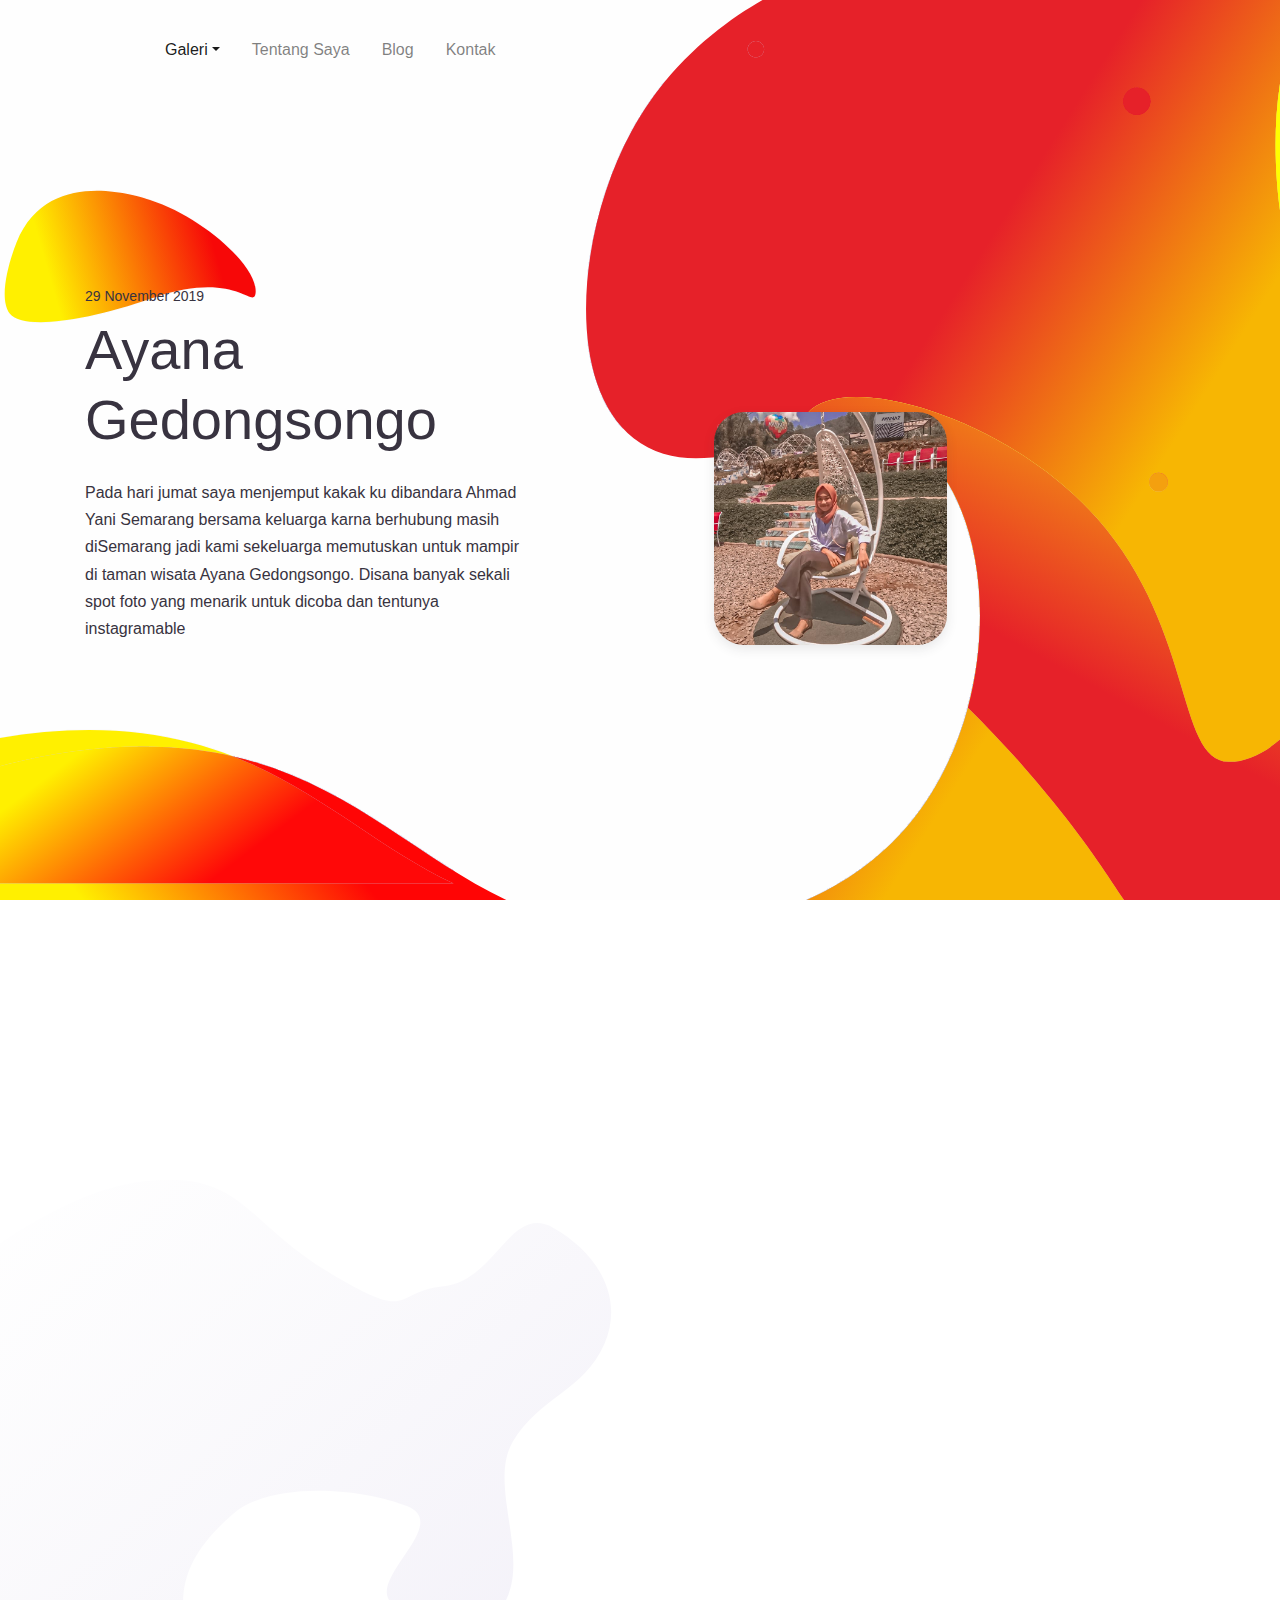
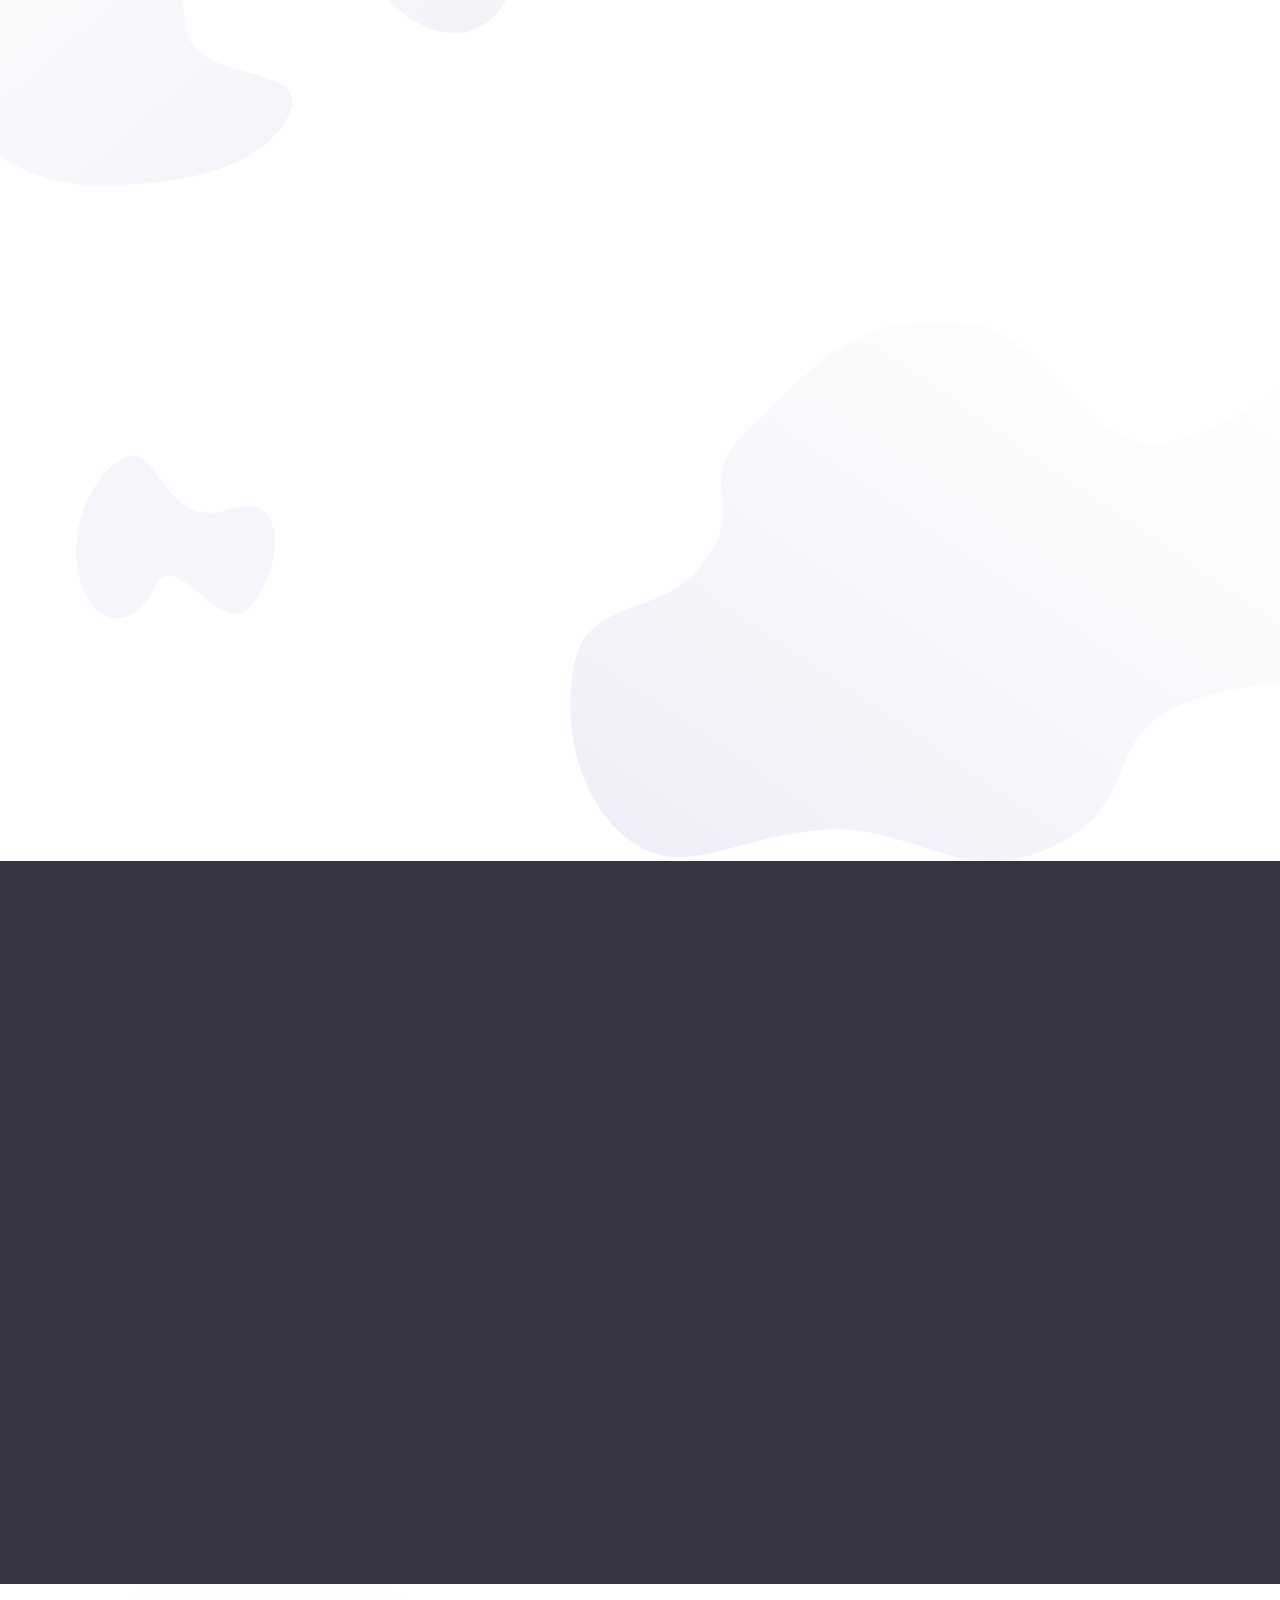
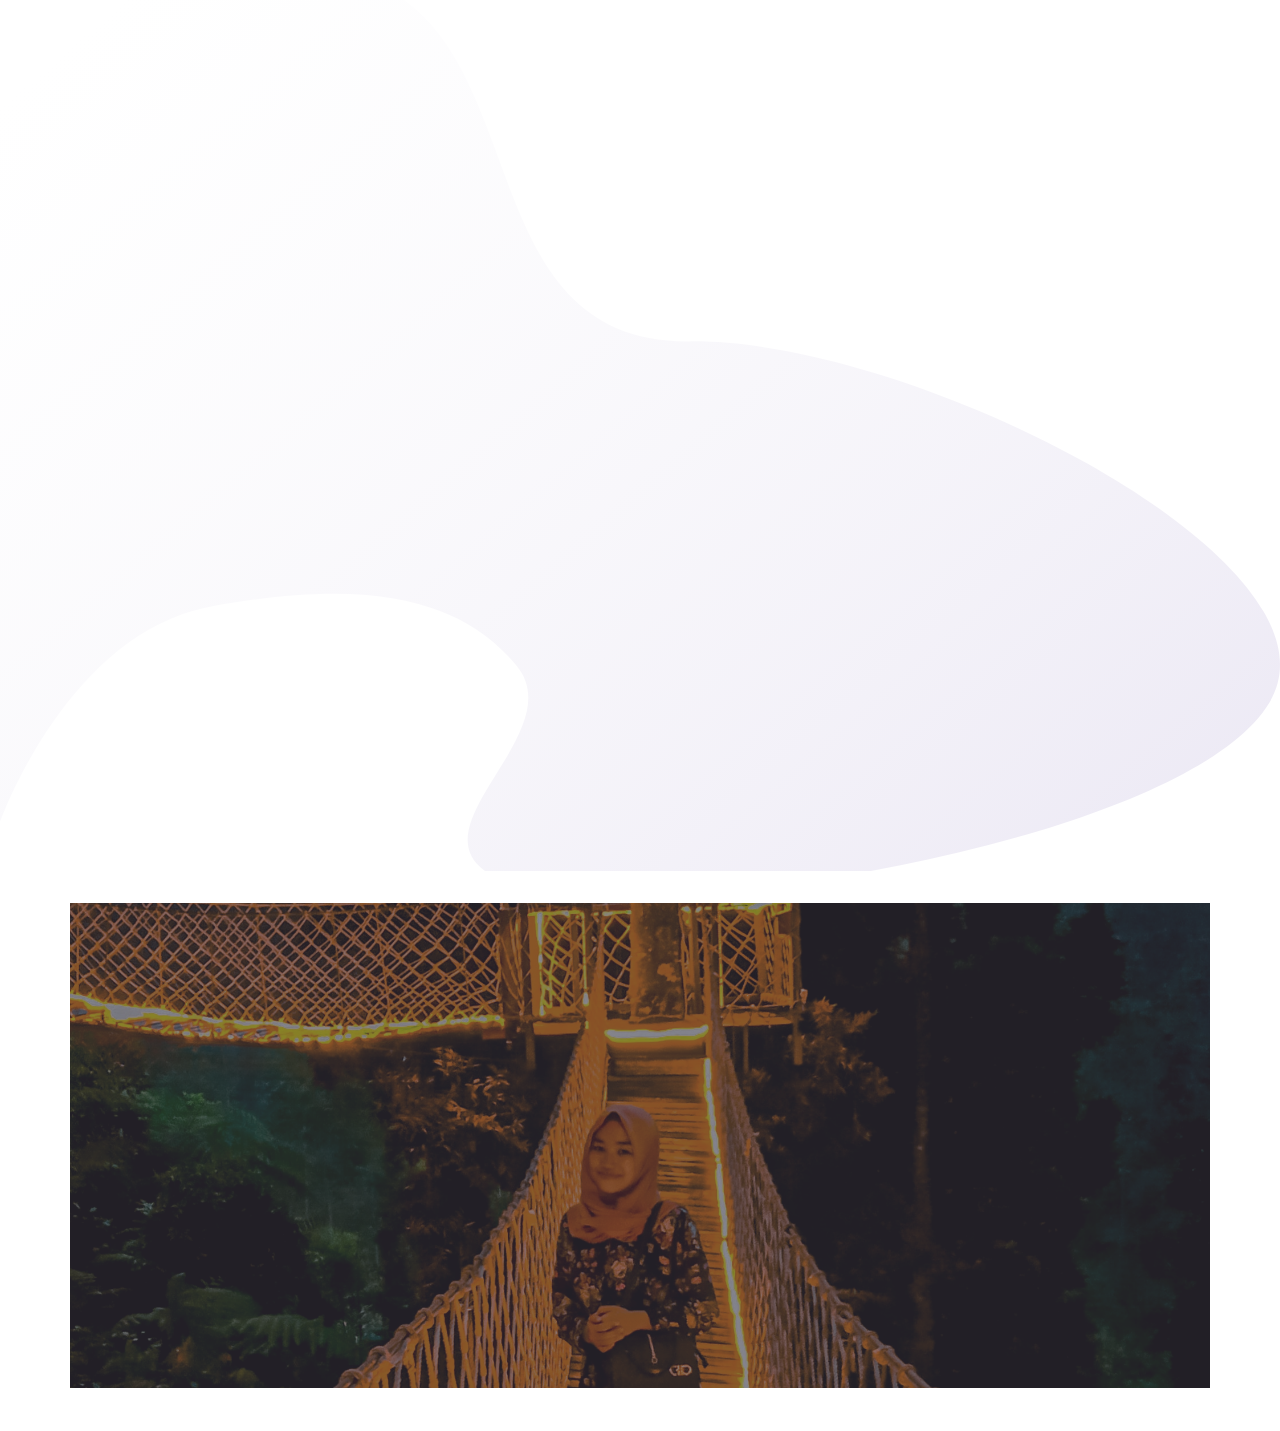
==== commit d83522a2: "Update index.html" ====
--- a/index.html
+++ b/index.html
@@ -71,7 +71,7 @@
         </div>
          <div class="col-lg-6 d-none d-lg-block wow zoomIn">
           <div class="img-place mobile-preview shadow floating-animate">
-            <img src="img/16.jpg" class="img-fluid" alt="">
+            <img src="img/16.jpg" class="img-fluid">
           </div>
         </div>
       </div>
@@ -173,9 +173,9 @@
                           <h5>22 Desember 2019</h5>
                           <p class="fs-small">
                             <h1 class="mb-4">Taman Mini Indonesia Jakarta</h1>
-                            <h8> Akhir tahun saya memutuskan ubtuk liburan kejakarta bersama adik saya,salah satu destinasi wisata yang saya kunjungi yaitu Taman mini Indonesia yang berada 
+                            <h8> Akhir tahun saya memutuskan untuk liburan kejakarta bersama adik saya,salah satu destinasi wisata yang saya kunjungi yaitu Taman mini Indonesia yang berada 
                               diJakarta Timur. Disana banyak sekali spot foto yang sangat menarik, apalagi TMII terkenal dengan bangunan daerah yang ada dinusantara, salah satu spot foto yang saya ambil yaitu benteng pahlawan.
-                            JAdi buat kalian yang pingin keliling nusantara tapi budget ga pas pasan, TMII rekomended banget </h8>
+                            Jadi buat kalian yang pingin keliling nusantara tapi budget pas pasan, TMII rekomended banget </h8>
                           </p>
                         </div>
                       </div>
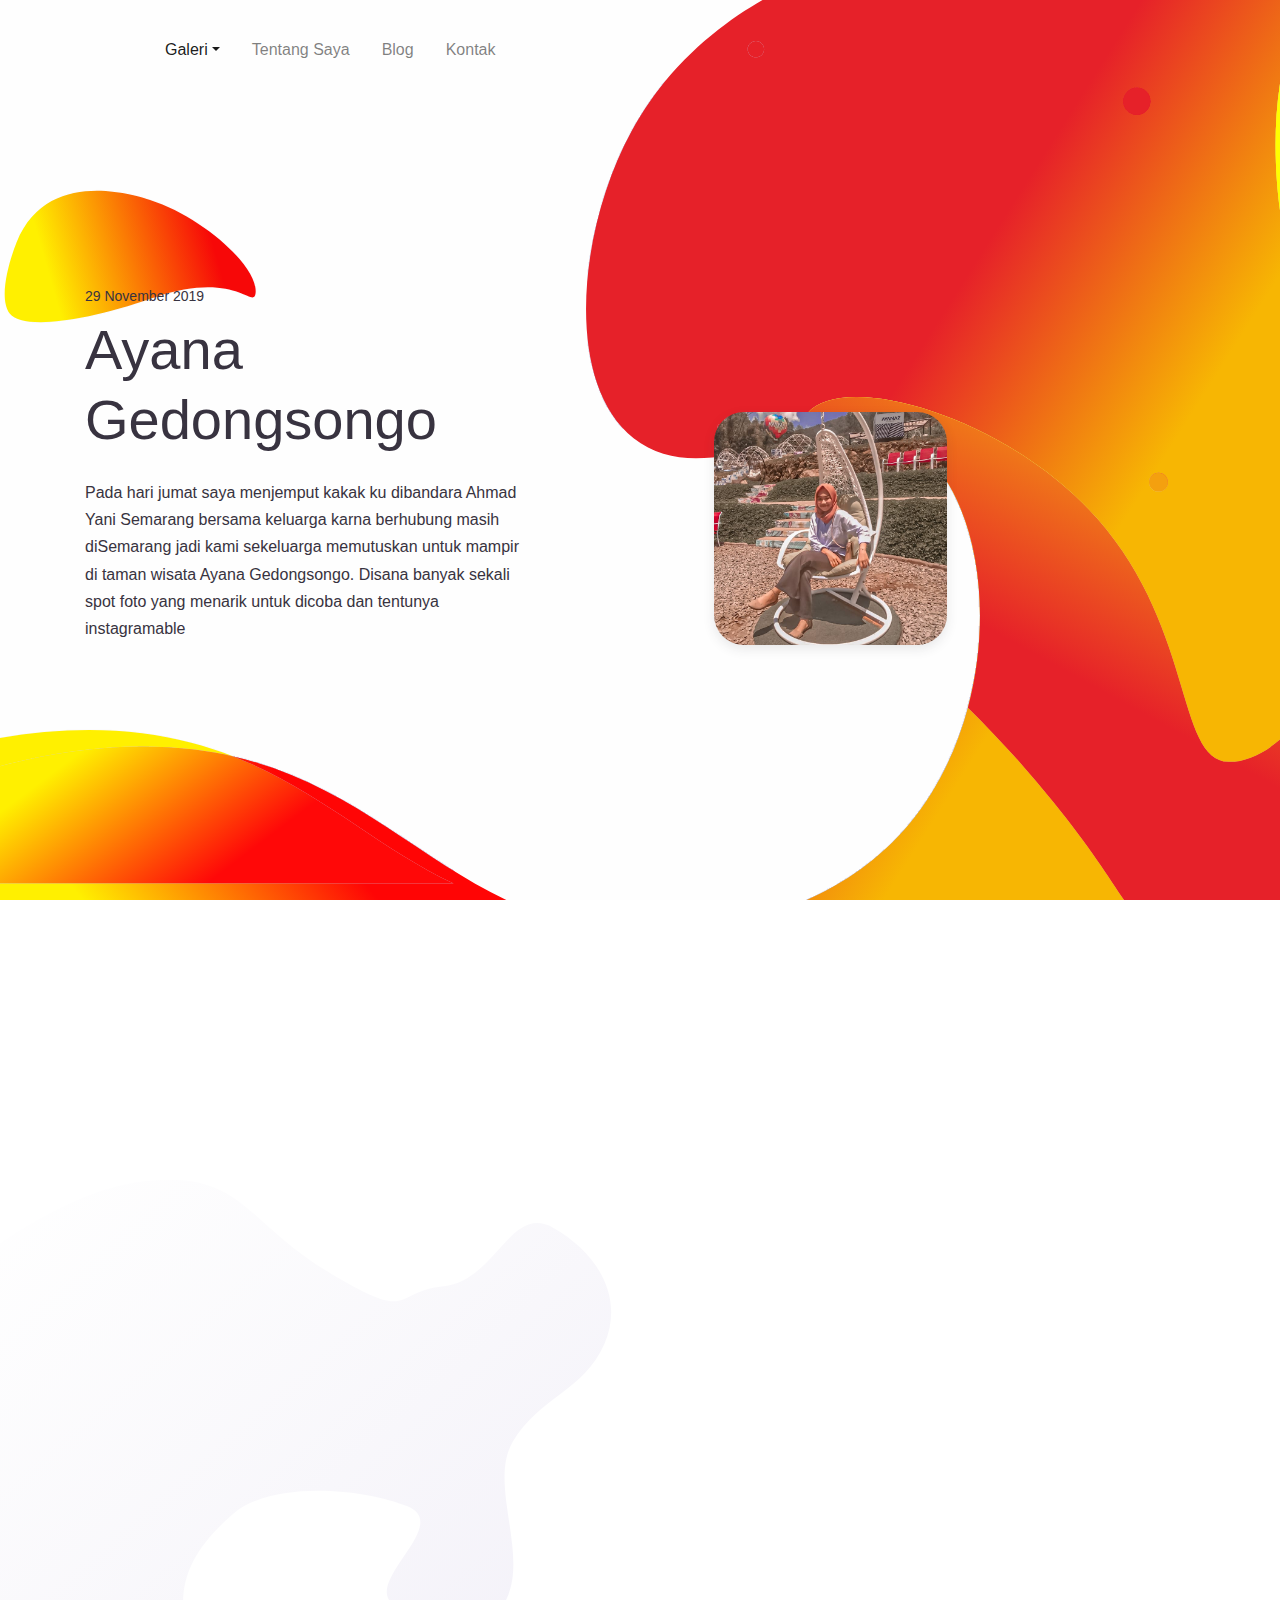
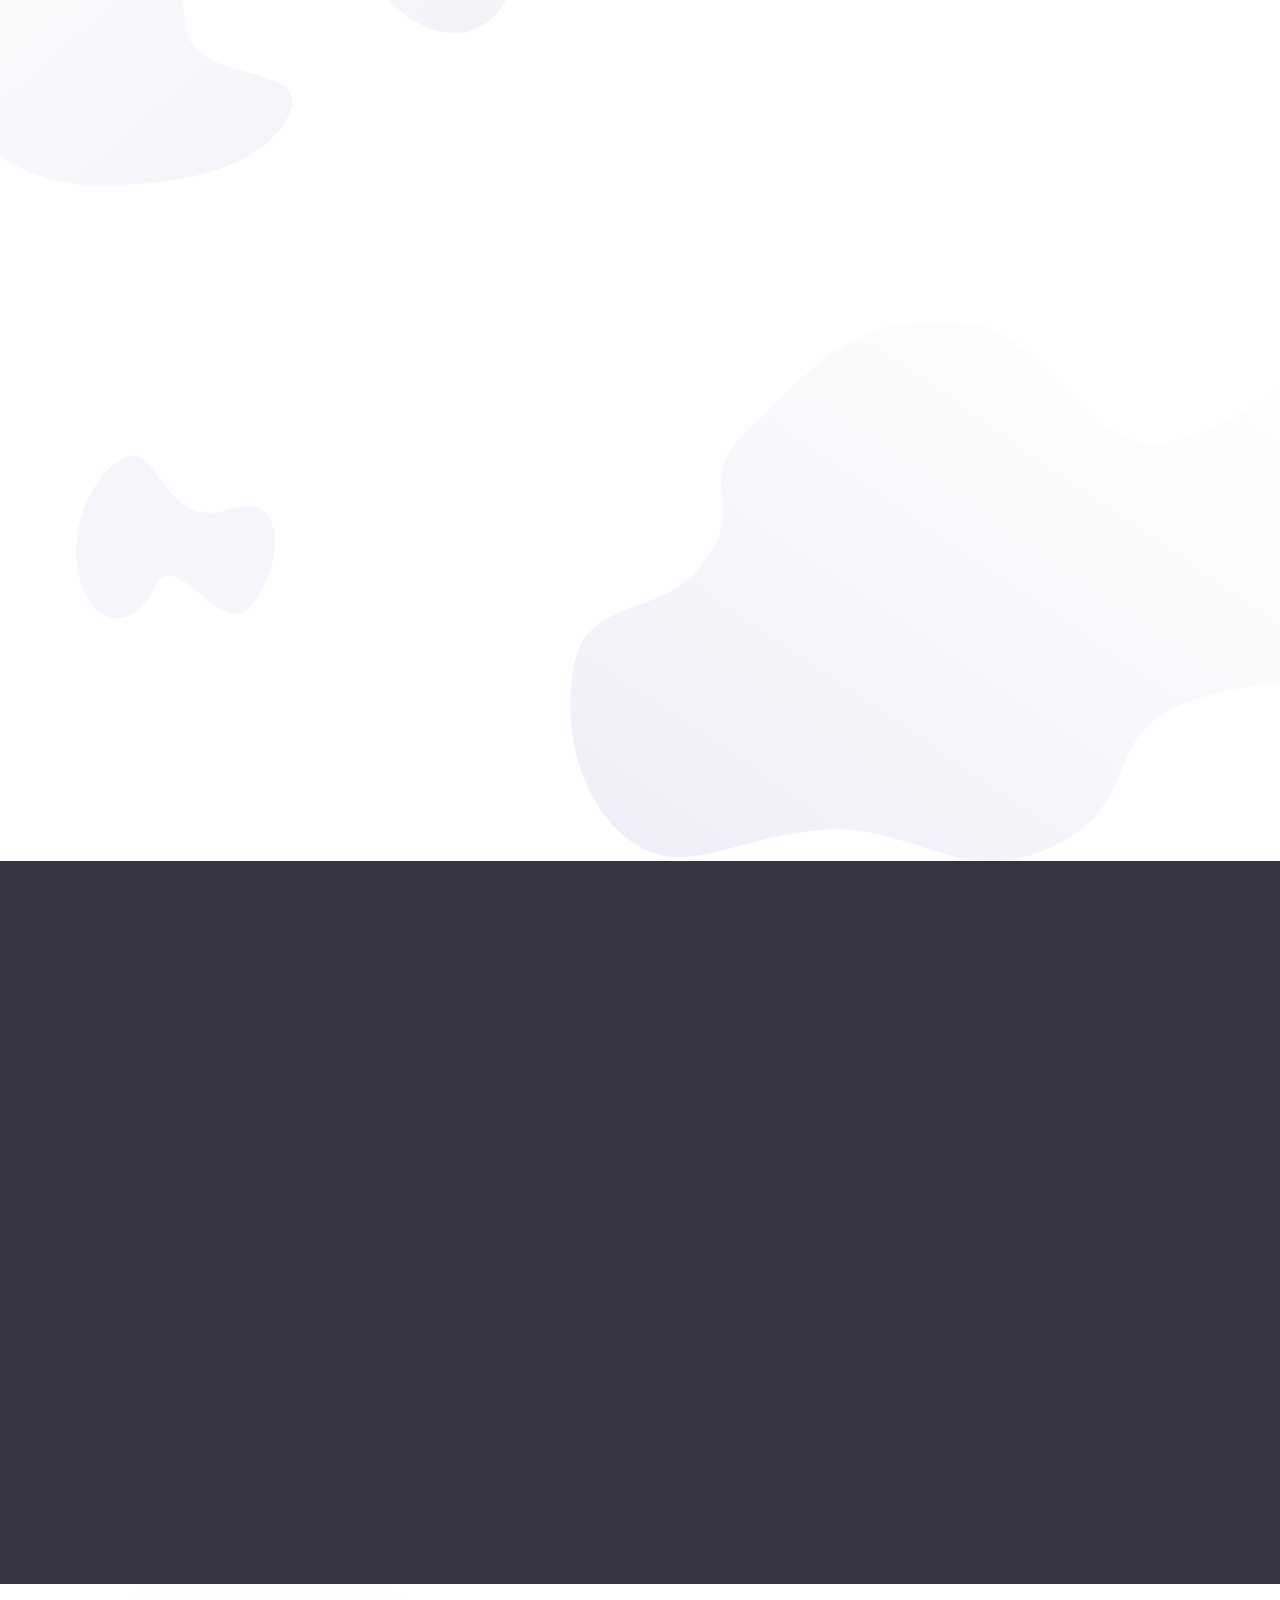
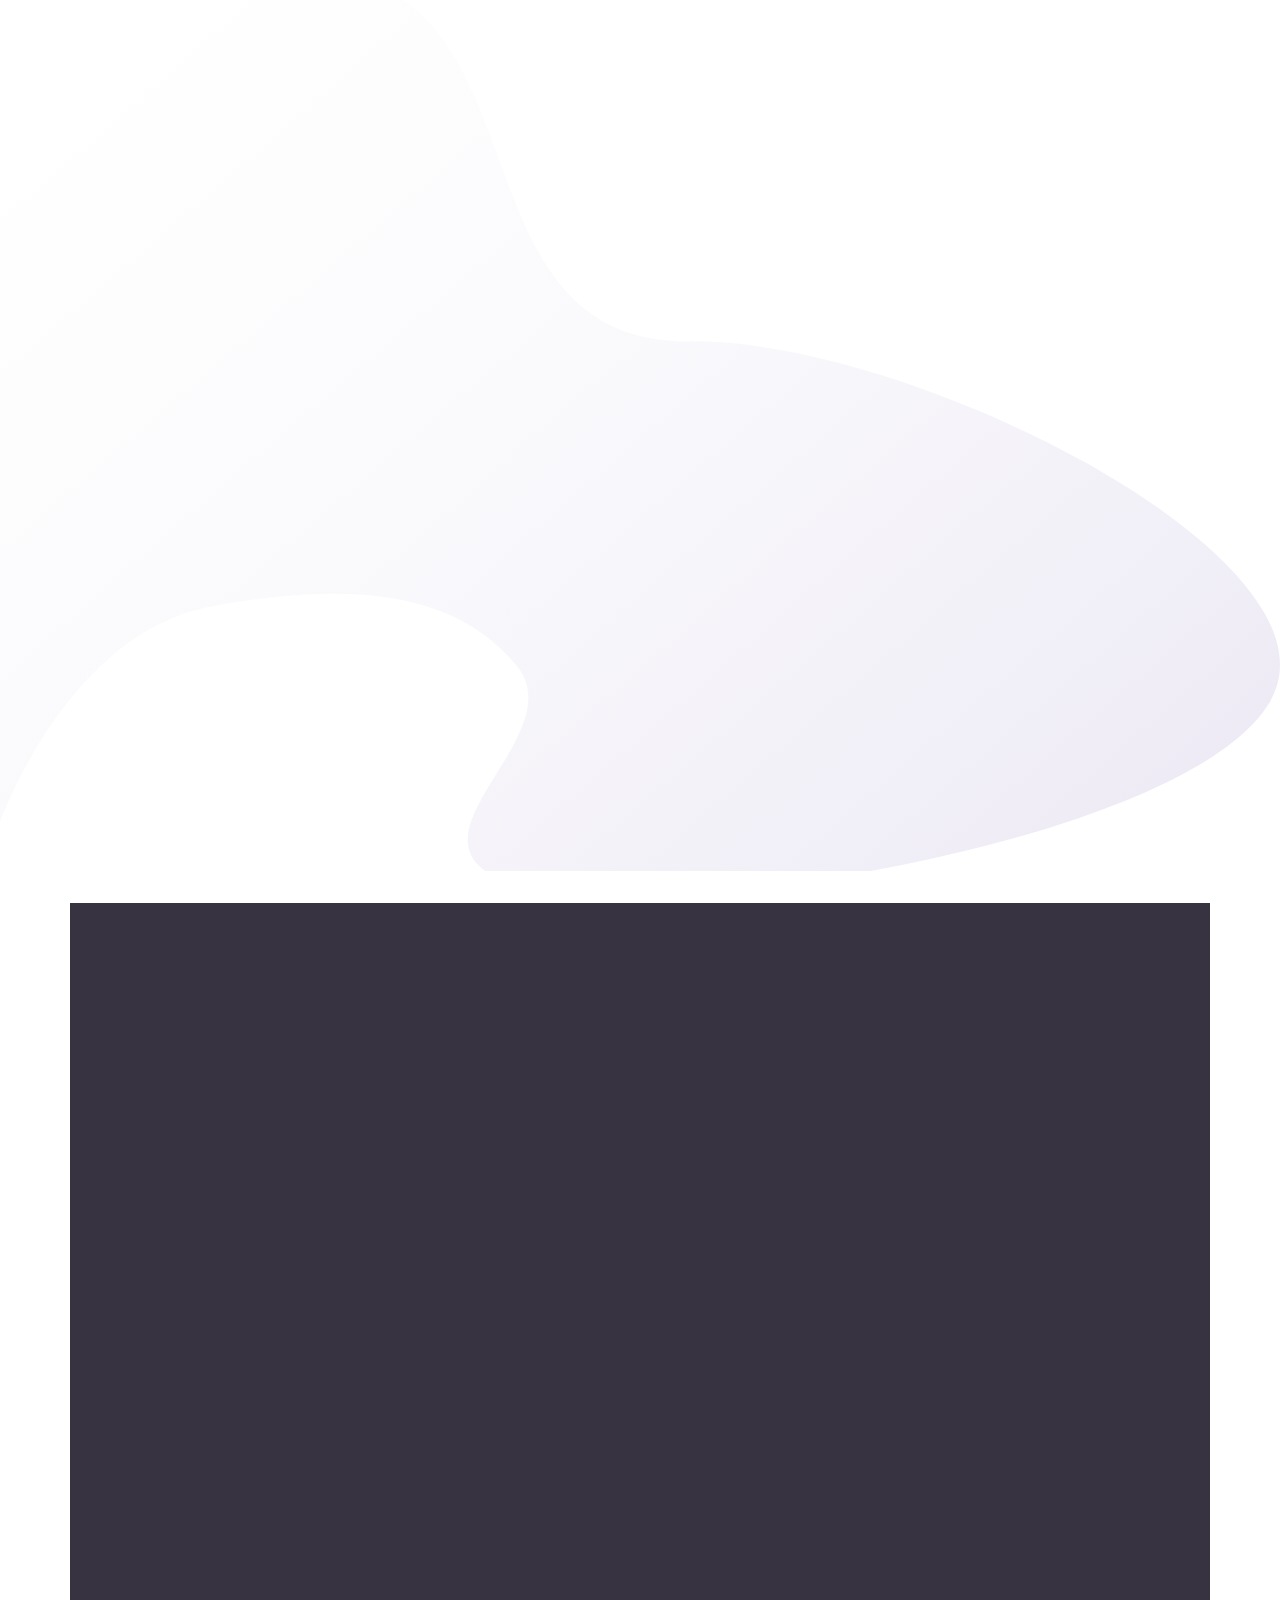
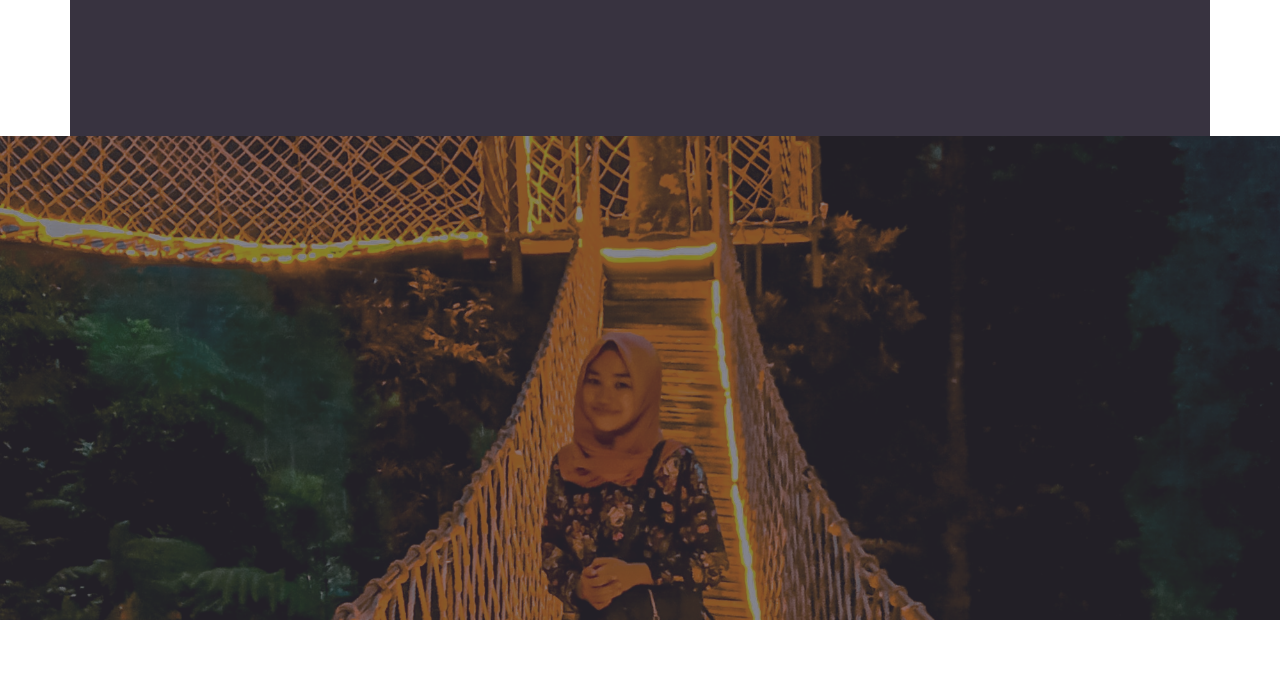
==== commit 350b25fc: "Update index.html" ====
--- a/index.html
+++ b/index.html
@@ -219,6 +219,41 @@
         </div>
       </div>
       
+      
+      <div class="page-section bg-dark fg-white">
+  <div class="container">
+      <div class="row">
+          <div class="col-lg-5 py-3">
+             <div class="img-place mobile-preview shadow wow zoomIn">
+                <img src="img/IMG_20201204_140447.jpg" alt="">
+                   </div>
+                  </div>
+                  <div class="col-lg-6 py-3 mt-lg-5">
+                    <div class="iconic-list">
+                      <div class="iconic-item wow fadeInUp">
+                        <div class="iconic-content">
+                          <h5>4 Desember 2020</h5>
+                          <p class="fs-small">
+                            <h1 class="mb-4">Eling Bening Semarang</h1>
+                            <h8> Perjalanan kali ini cukup mendadak, tidak ada persiapan sama sekali dan saya tidak bawa perlengkapan ganti. saya cuman bawa tas kecil dan dompet. jauh jauh
+                          ke Semarang cuman mau makan nasi goreng dan minton disana. bangkek kan :). nah mumpung masih disemarang kami memutuskan untuk mengunjungi wisata yang lagi hits
+                          disemarang yaitu Eling Bening, awal rencana akan mengunjungi Desa Semilir Semarang ternyata tempat wisata tersebut sedang ada perbaikan yang mengakibatkan penutupan sementara.
+                          tapi tak apa semua terbayar dengan view yang terlihat.
+                           Buat yang penasaran dan mumpumg masih disemarang liat aja digoogle Eling Bening pasti ada :V
+                          </h8>
+                          </p>
+                        </div>
+                      </div>
+                    </div>
+                  </div>
+                </div>
+              </div>
+            </div>
+      </div>
+    </div>
+  </div>
+</div>
+      
 
 <div class="page-section bg-image bg-image-overlay-dark" style="background-image: url(img/24.jpg);">
   <div class="container fg-white">
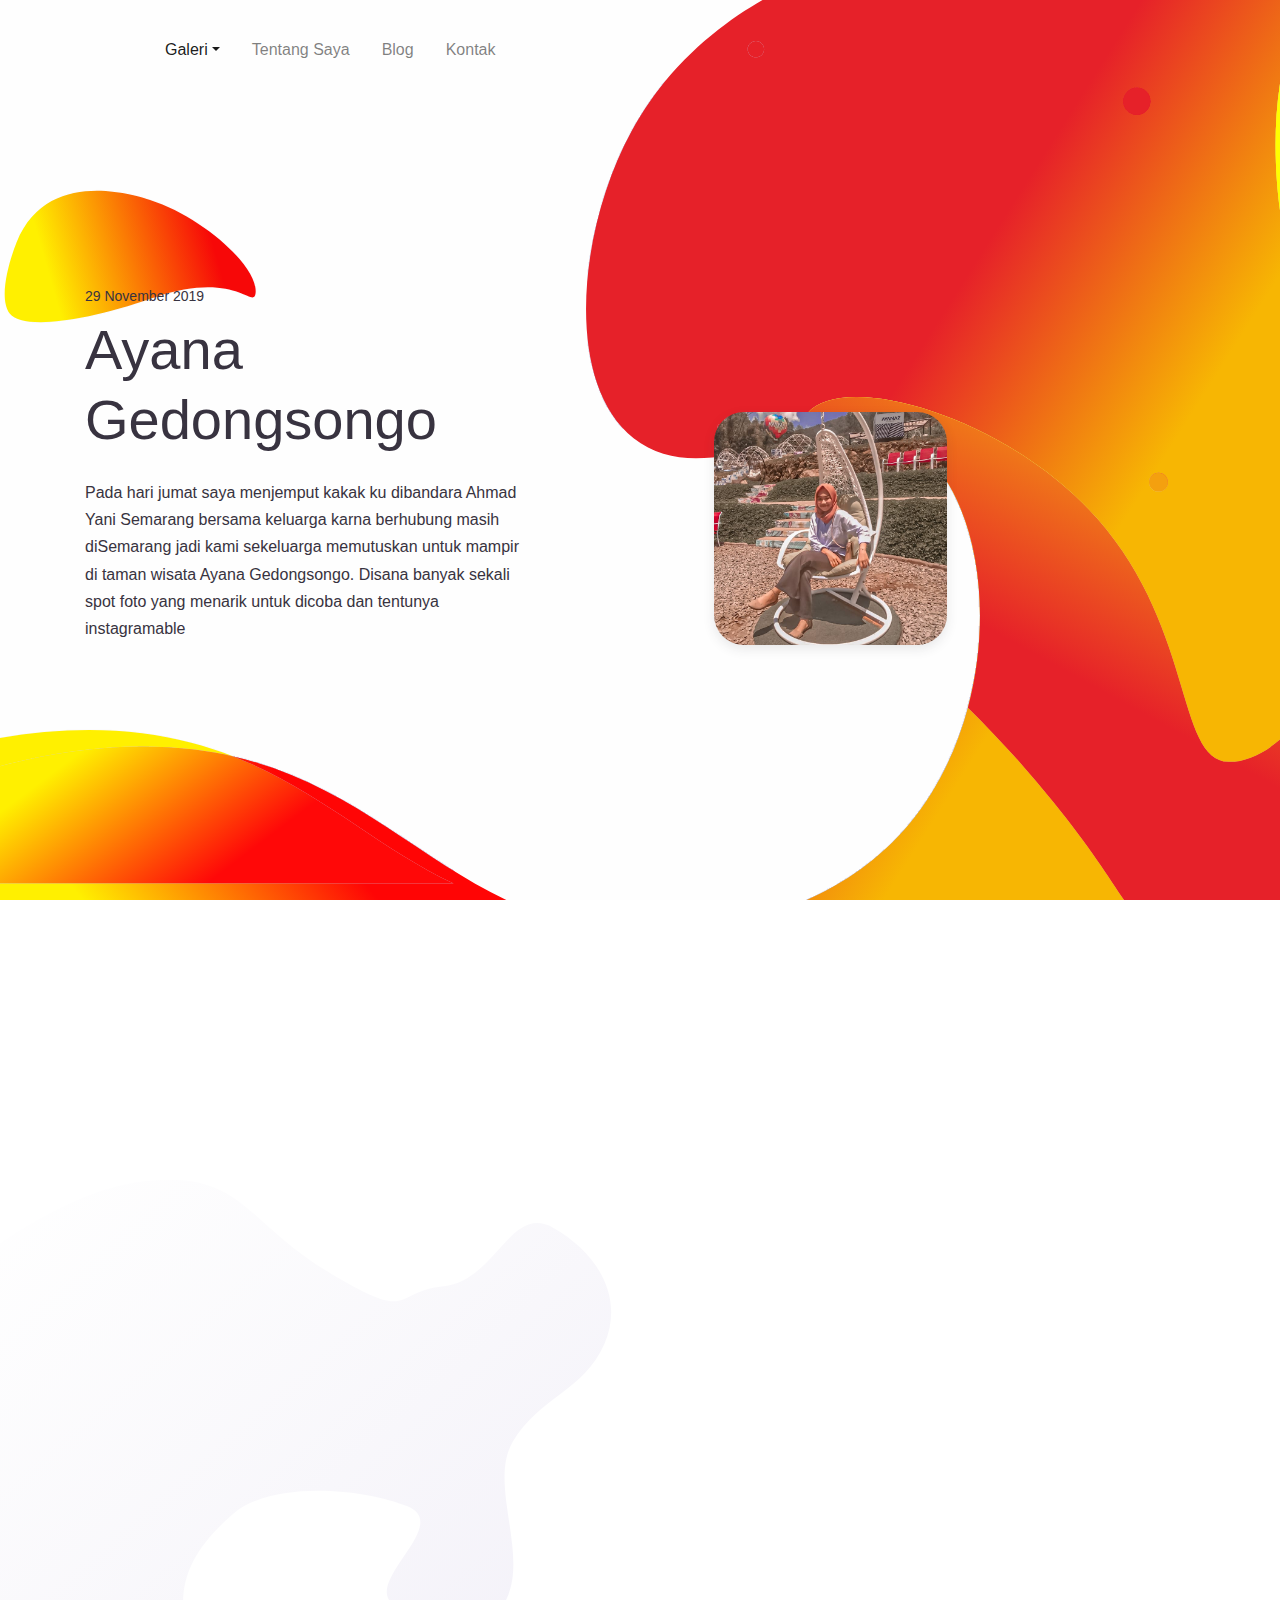
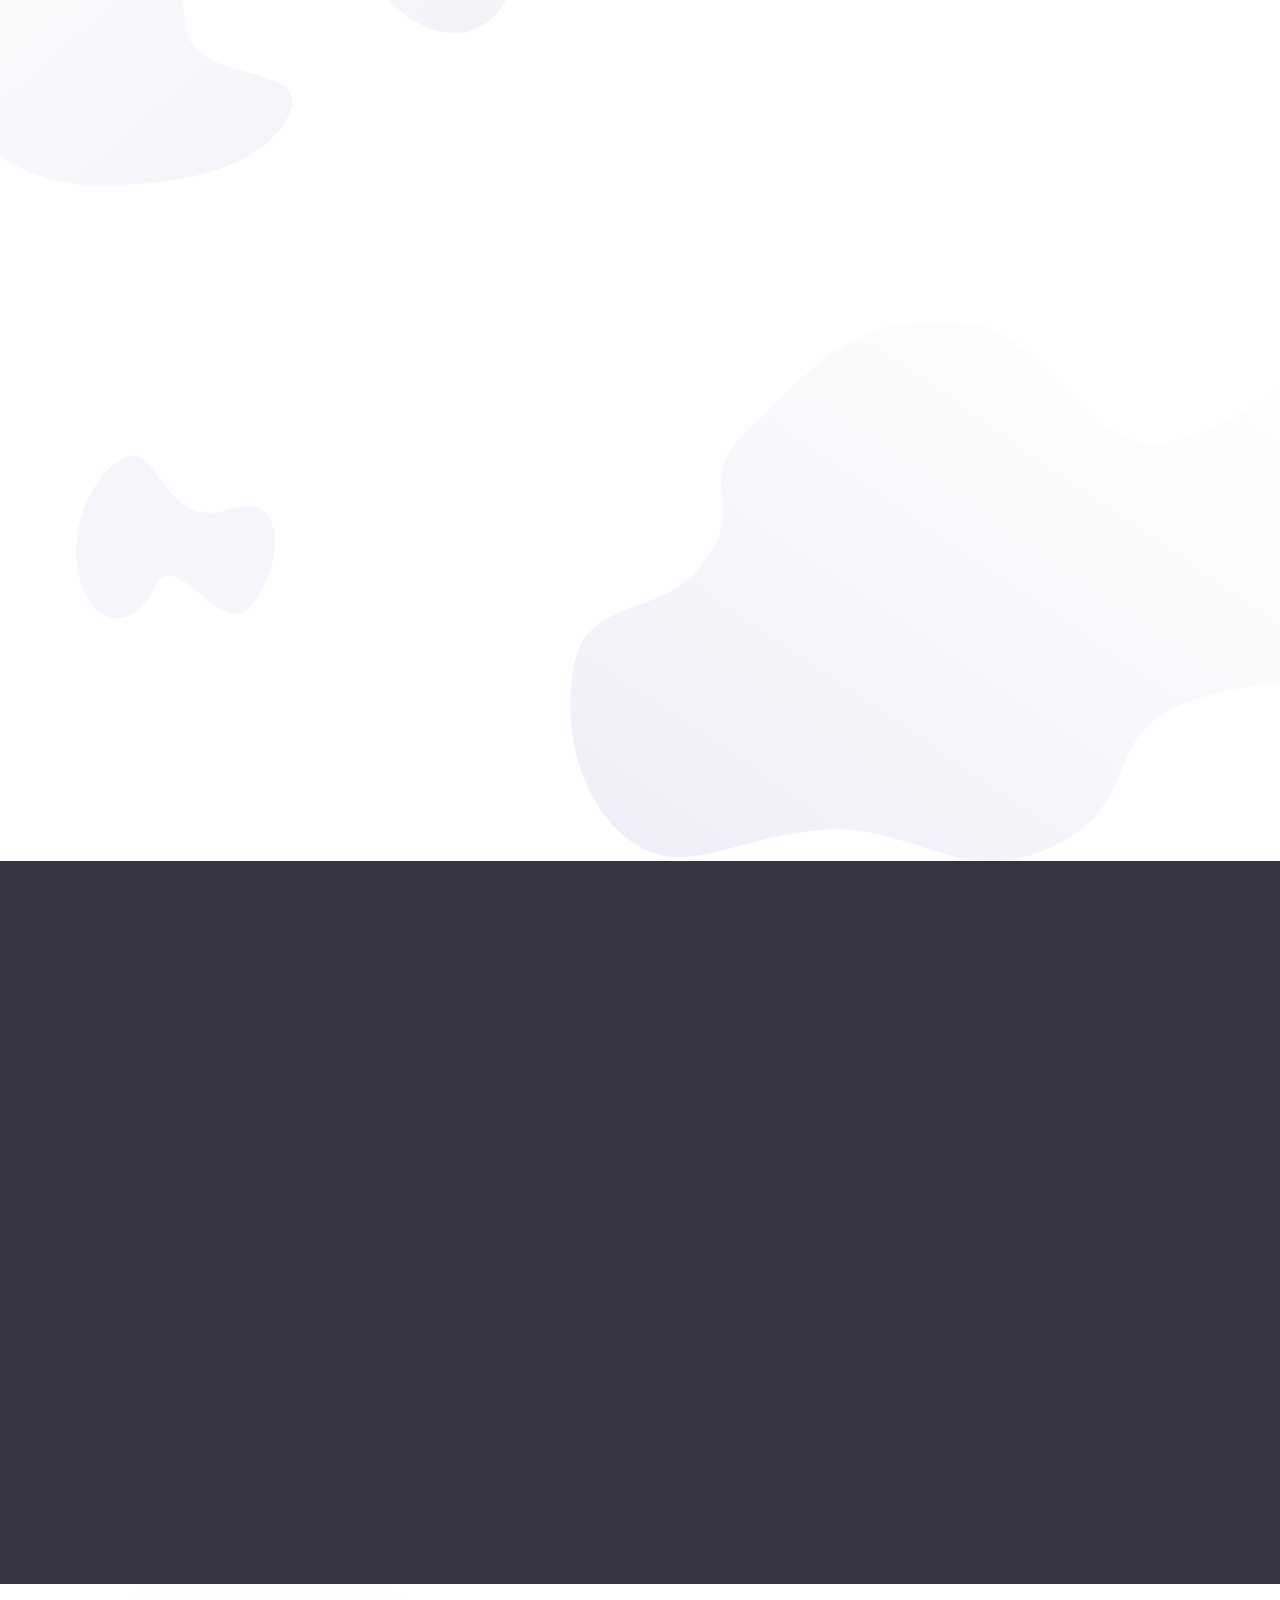
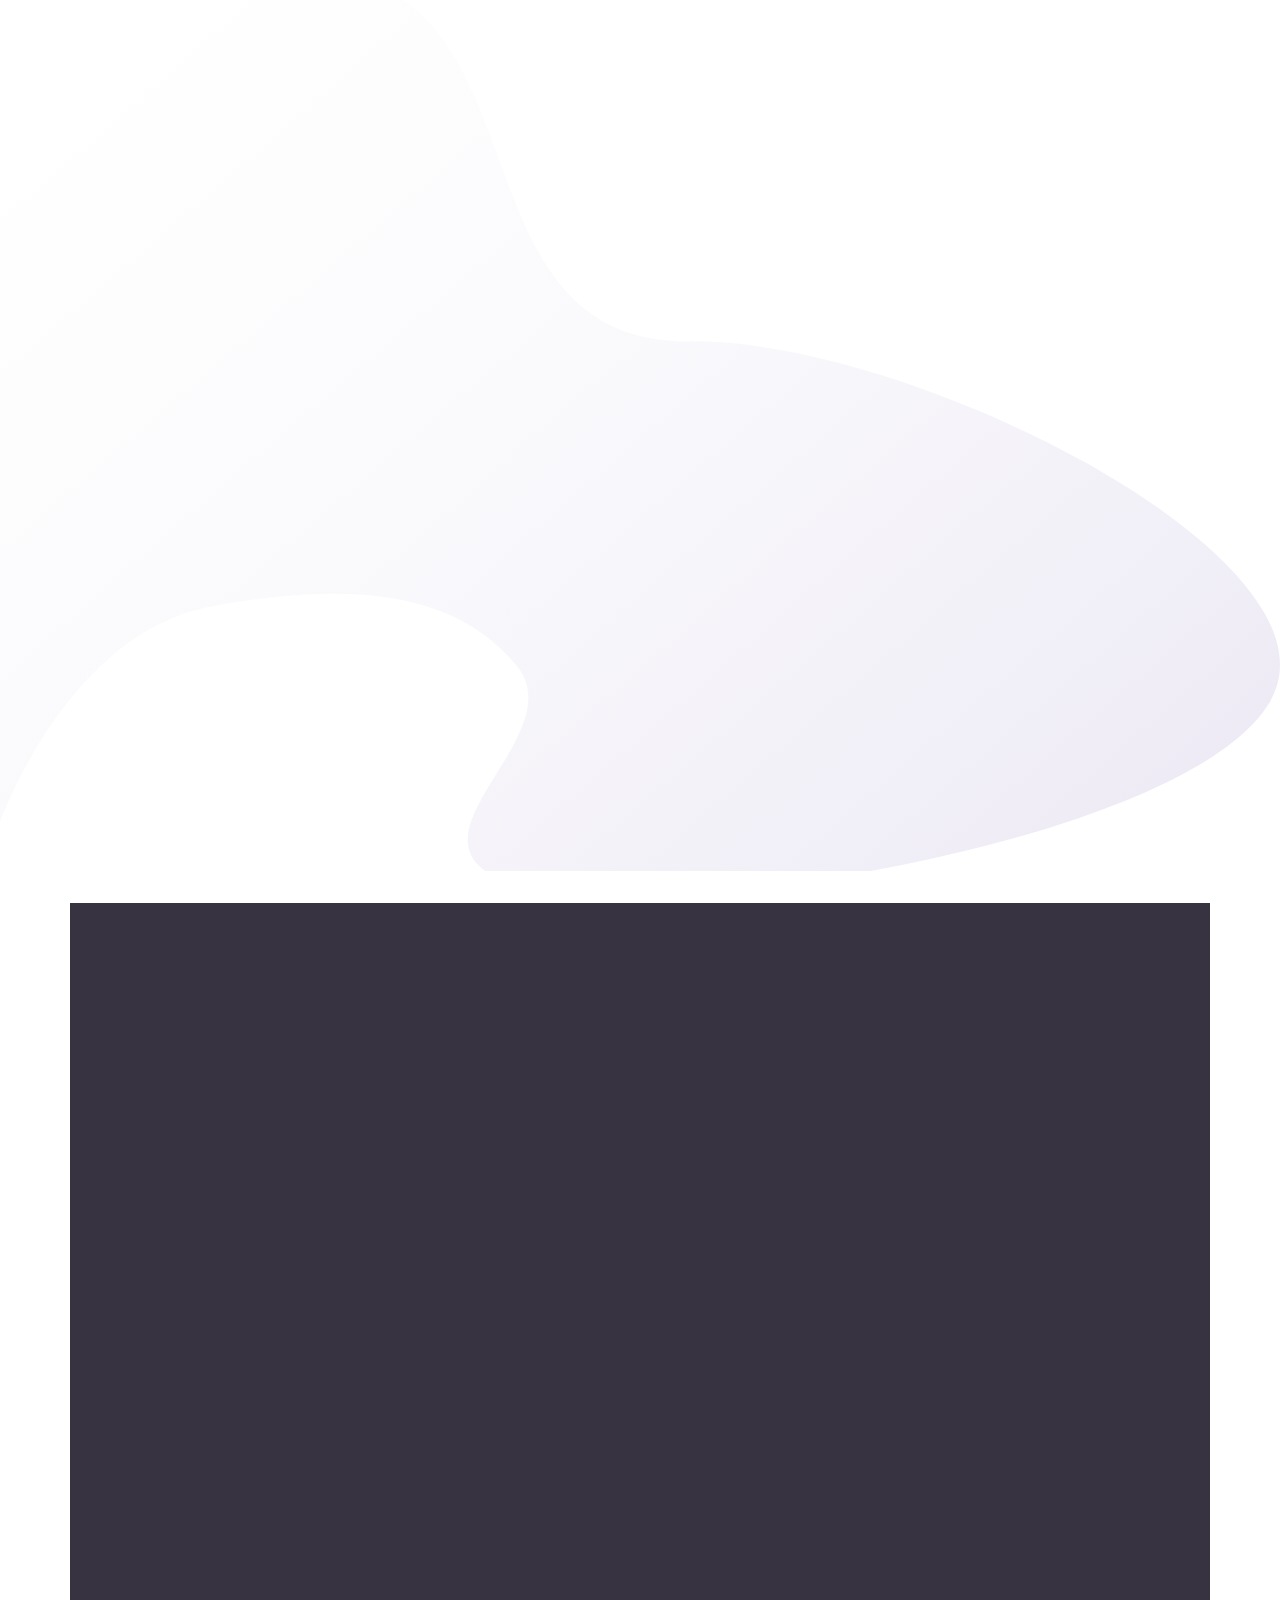
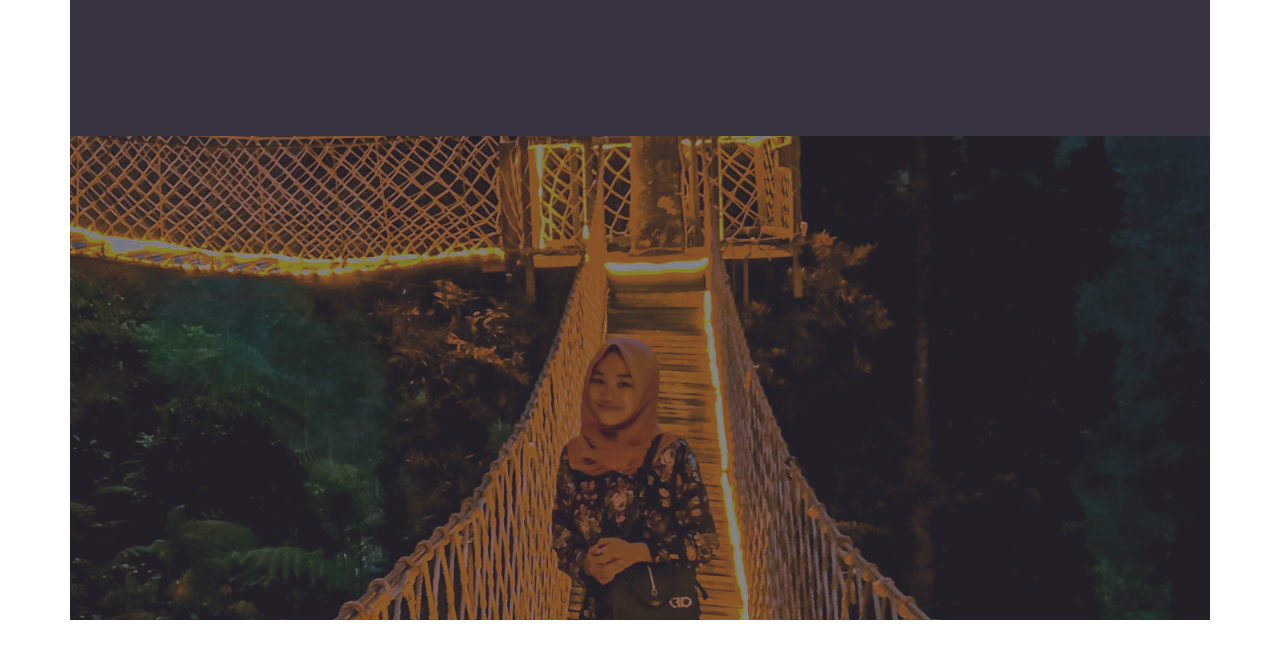
==== commit 2447a1de: "Update index.html" ====
--- a/index.html
+++ b/index.html
@@ -249,10 +249,6 @@
                 </div>
               </div>
             </div>
-      </div>
-    </div>
-  </div>
-</div>
       
 
 <div class="page-section bg-image bg-image-overlay-dark" style="background-image: url(img/24.jpg);">
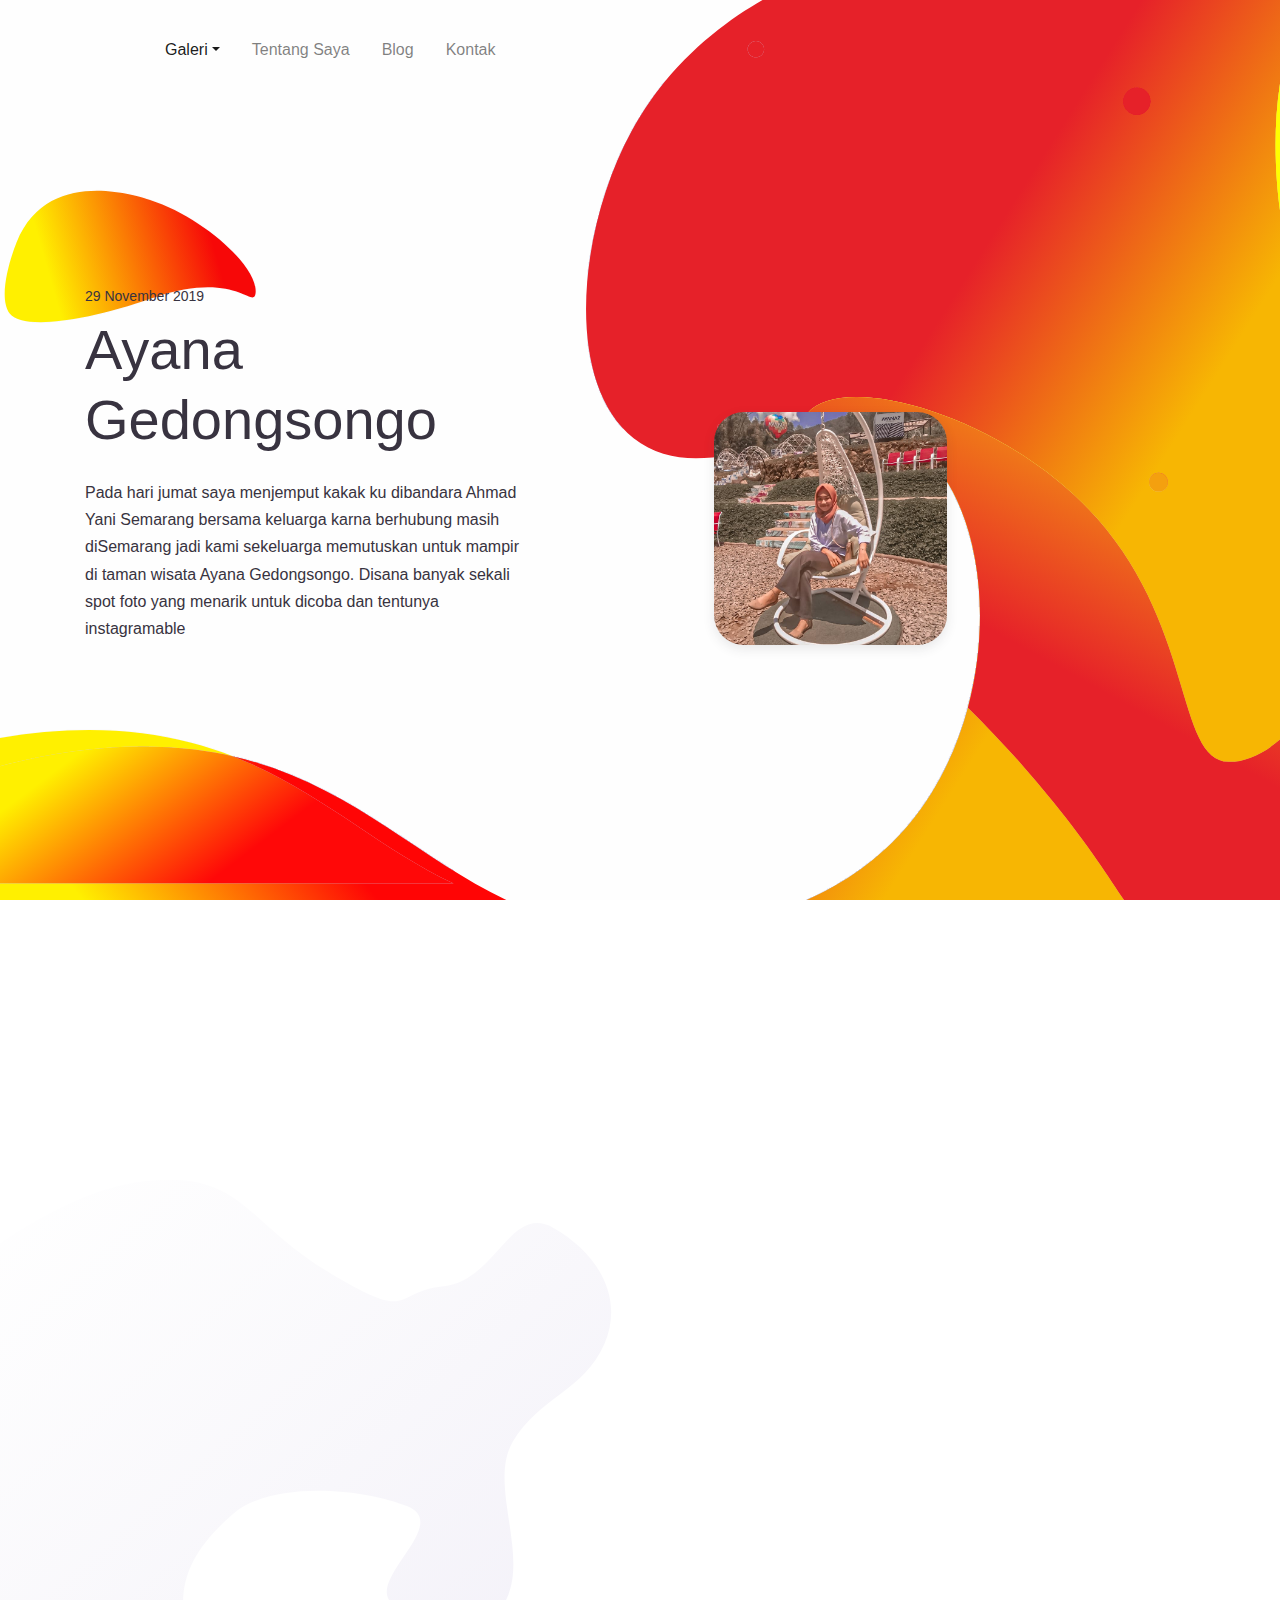
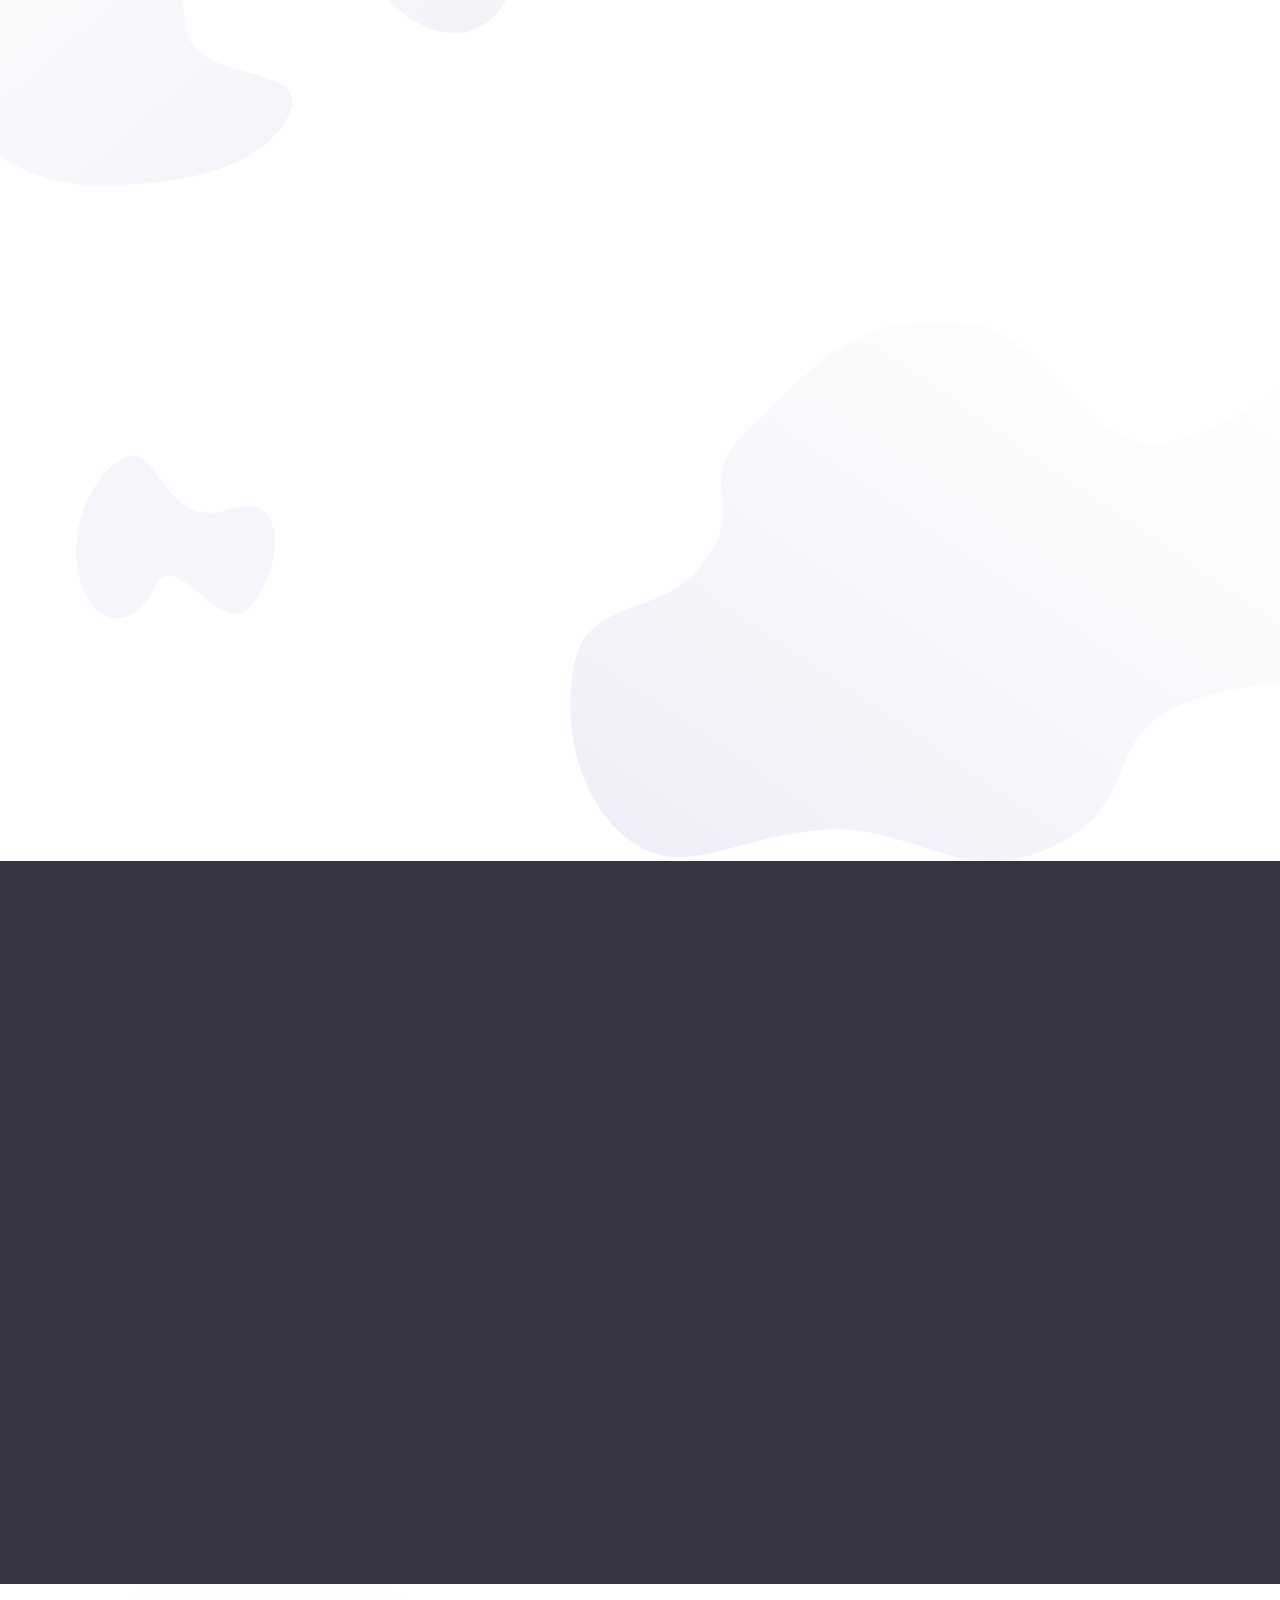
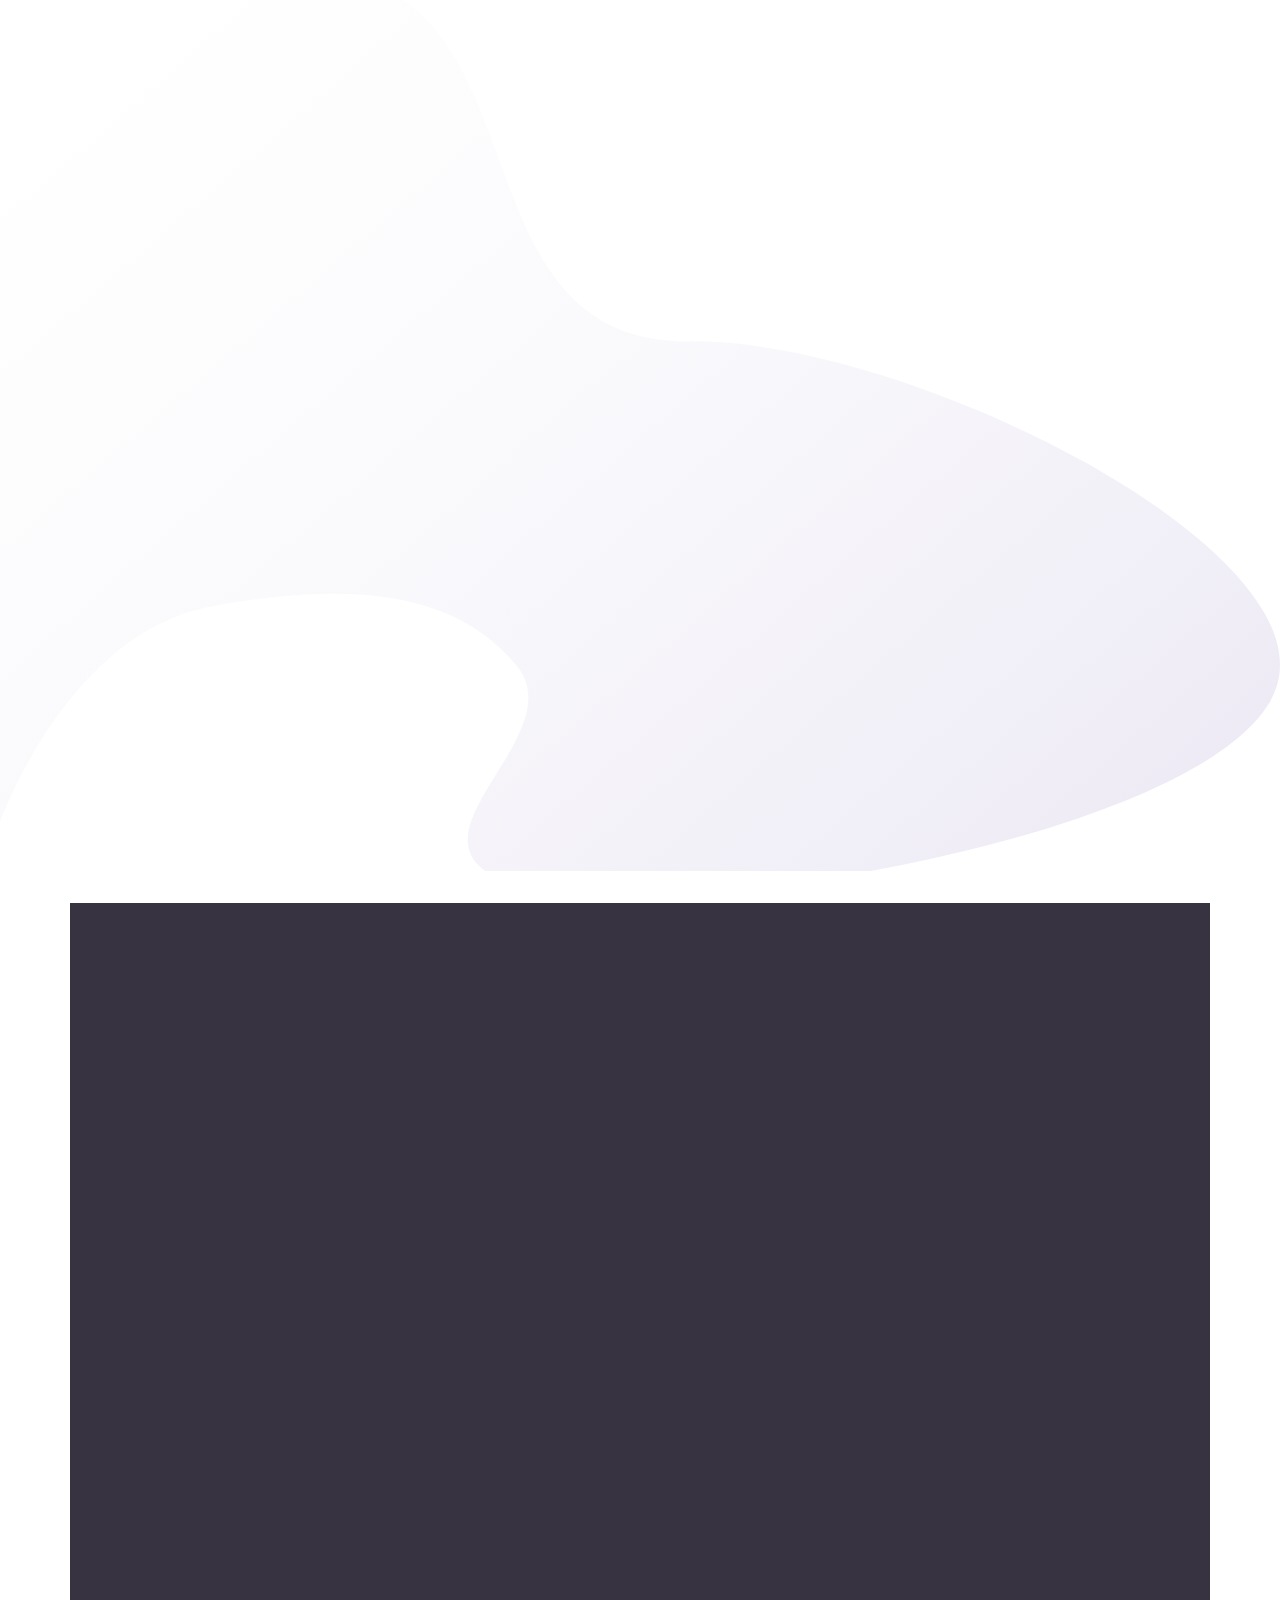
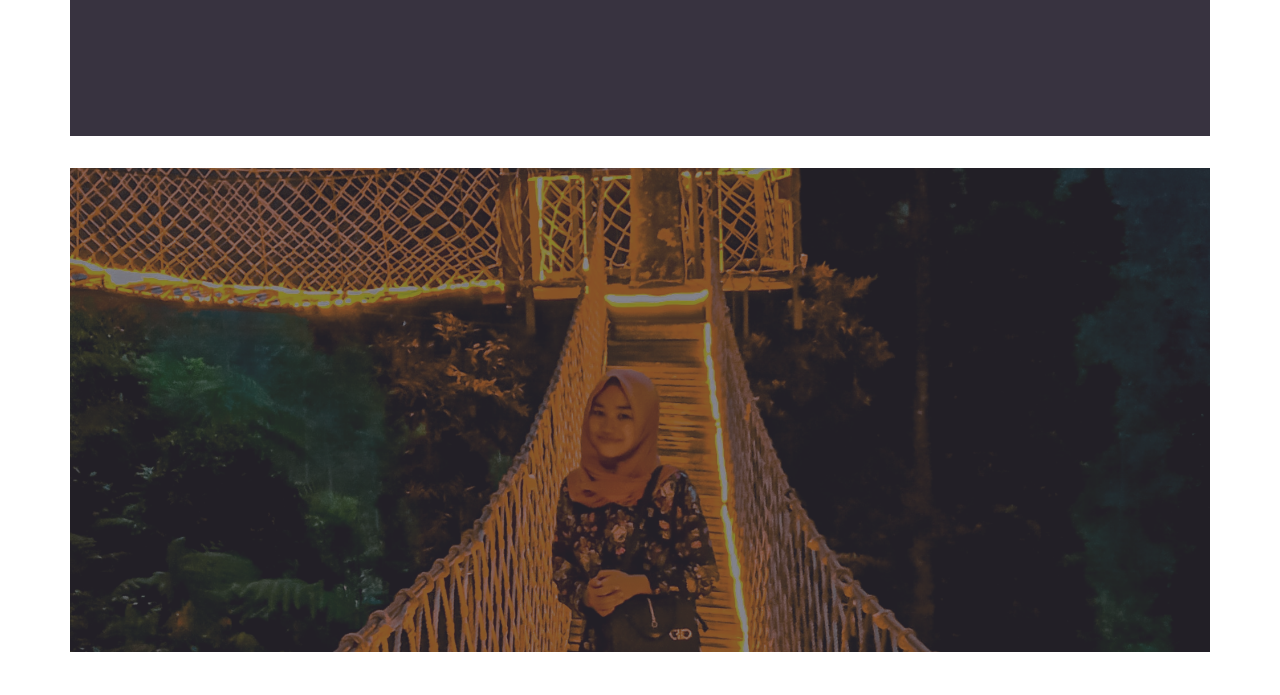
==== commit cfe316ae: "Update index.html" ====
--- a/index.html
+++ b/index.html
@@ -225,7 +225,7 @@
       <div class="row">
           <div class="col-lg-5 py-3">
              <div class="img-place mobile-preview shadow wow zoomIn">
-                <img src="img/IMG_20201204_140447.jpg" alt="">
+                <img src="img/IMG_20201204_140447[1].jpg" alt="">
                    </div>
                   </div>
                   <div class="col-lg-6 py-3 mt-lg-5">
@@ -249,6 +249,15 @@
                 </div>
               </div>
             </div>
+    
+    <div class="container">
+    <div class="row justify-content-left align-items-left">
+      <div class="col-lg-5 mb-5 mb-lg-0 wow fadeInUp">
+        <div class="col-lg-5 py-3">
+          <div class="img-place mobile-preview shadow wow zoomIn">
+          </div>
+        </div>
+      </div>
       
 
 <div class="page-section bg-image bg-image-overlay-dark" style="background-image: url(img/24.jpg);">
